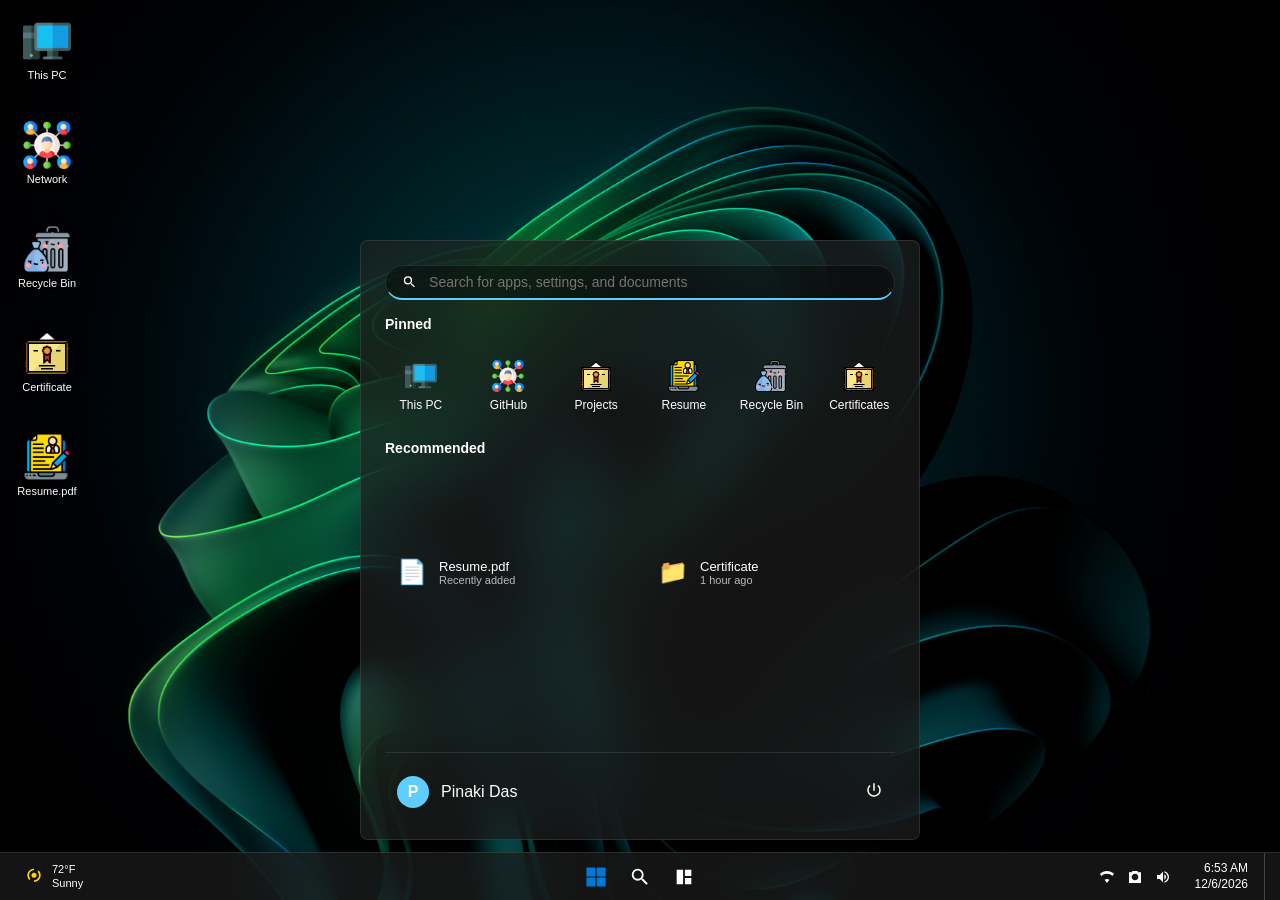
==== index.html @ 808ffa9f "7th" ====
<!DOCTYPE html>
<html lang="en">
<head>
    <meta charset="UTF-8">
    <meta name="viewport" content="width=device-width, initial-scale=1.0">
    <title>Pinaki Das — Aspiring AI Engineer | Windows 11 Desktop Portfolio</title>
    <meta name="description" content="Interactive portfolio of Pinaki Das — Aspiring AI Engineer, Python Developer and Generative AI Developer. Explore projects, skills, certifications and contact details inside a Windows 11 desktop simulation.">
    <meta name="author" content="Pinaki Das">
    <meta name="keywords" content="Pinaki Das, AI Engineer, Python Developer, Generative AI, RAG, LLM, Portfolio">
    <meta name="robots" content="index, follow">
    <meta property="og:type" content="website">
    <meta property="og:title" content="Pinaki Das — Aspiring AI Engineer | Python Developer | Generative AI Developer">
    <meta property="og:description" content="Aspiring AI Engineer building intelligent applications with Python, LLMs, Prompt Engineering and RAG. Explore the interactive portfolio.">
    <meta property="og:url" content="https://github.com/DASPINAKI2005">
    <meta name="twitter:card" content="summary">
    <meta name="twitter:title" content="Pinaki Das — Aspiring AI Engineer | Python Developer">
    <meta name="twitter:description" content="Interactive AI engineer portfolio: projects, skills, certifications and contact details in a Windows 11 desktop simulation.">
    <link rel="icon" type="image/png" href="assets/icons/this-pc.png">
    <link rel="stylesheet" href="style.css">
</head>
<body>
    <!-- Main Desktop Area -->
    <main id="desktop" tabindex="-1">
        <div id="selection-box" hidden></div>
        <!-- Icons injected via JS -->
        <div id="icon-container"></div>
        <!-- Windows injected via JS -->
        <div id="window-container"></div>
    </main>

    <!-- Context Menu -->
    <div id="context-menu" class="acrylic-menu" hidden>
        <div class="menu-item">View</div>
        <div class="menu-item">Sort By</div>
        <div class="menu-item">Refresh</div>
        <div class="menu-divider"></div>
        <div class="menu-item">New</div>
        <div class="menu-divider"></div>
        <div class="menu-item">Display Settings</div>
        <div class="menu-item">Personalize</div>
    </div>

    <!-- Start Menu -->
    <div id="start-menu" class="acrylic-panel" hidden>
        <div class="start-search">
            <svg viewBox="0 0 24 24" width="16" height="16" fill="currentColor"><path d="M15.5 14h-.79l-.28-.27A6.471 6.471 0 0 0 16 9.5 6.5 6.5 0 1 0 9.5 16c1.61 0 3.09-.59 4.23-1.57l.27.28v.79l5 4.99L20.49 19l-4.99-5zm-6 0C7.01 14 5 11.99 5 9.5S7.01 5 9.5 5 14 7.01 14 9.5 11.99 14 9.5 14z"/></svg>
            <input type="text" placeholder="Search for apps, settings, and documents">
        </div>
        <div class="start-section-title">Pinned</div>
        <div class="pinned-apps">
            <!-- Pinned apps populated by JS -->
        </div>
        <div class="start-section-title">Recommended</div>
        <div class="recommended-files">
            <div class="rec-item">
                <div class="rec-icon">📄</div>
                <div class="rec-details">
                    <div class="rec-name">Resume.pdf</div>
                    <div class="rec-time">Recently added</div>
                </div>
            </div>
            <div class="rec-item">
                <div class="rec-icon">📁</div>
                <div class="rec-details">
                    <div class="rec-name">Certificate</div>
                    <div class="rec-time">1 hour ago</div>
                </div>
            </div>
        </div>
        <div class="start-footer">
            <div class="user-profile">
                <div class="user-avatar">P</div>
                <div class="user-name">Pinaki Das</div>
            </div>
            <div class="power-btn" tabindex="0" role="button" aria-label="Power">
                <svg viewBox="0 0 24 24" width="18" height="18" fill="currentColor"><path d="M13 3h-2v10h2V3zm4.83 2.17l-1.42 1.42C17.99 7.86 19 9.81 19 12c0 3.87-3.13 7-7 7s-7-3.13-7-7c0-2.19 1.01-4.14 2.58-5.42L6.17 5.17C4.23 6.82 3 9.26 3 12c0 4.97 4.03 9 9 9s9-4.03 9-9c0-2.74-1.23-5.18-3.17-6.83z"/></svg>
            </div>
        </div>
    </div>

    <!-- Taskbar -->
    <footer id="taskbar">
        <div class="taskbar-left">
            <div class="weather-widget">
                <svg viewBox="0 0 24 24" width="20" height="20" fill="#FFD700"><path d="M12 4V2c-4.42 0-8 3.58-8 8 0 2.22.9 4.24 2.34 5.66l1.41-1.41C6.67 13.17 6 11.66 6 10c0-3.31 2.69-6 6-6zm0 14c4.42 0 8-3.58 8-8 0-2.22-.9-4.24-2.34-5.66l-1.41 1.41C17.33 6.83 18 8.34 18 10c0 3.31-2.69 6-6 6v2z"/><circle cx="12" cy="10" r="3"/></svg>
                <div class="weather-info">
                    <span class="temp">72°F</span>
                    <span class="desc">Sunny</span>
                </div>
            </div>
        </div>
        
        <div class="taskbar-center" id="taskbar-apps">
            <button class="taskbar-btn" id="start-btn" aria-label="Start">
                <svg viewBox="0 0 24 24" width="24" height="24" fill="#0078D4"><path d="M11.4 11.4H2.4V2.4h9v9zm10.2 0h-9V2.4h9v9zm-10.2 10.2H2.4v-9h9v9zm10.2 0h-9v-9h9v9z"/></svg>
            </button>
            <button class="taskbar-btn" aria-label="Search">
                <svg viewBox="0 0 24 24" width="22" height="22" fill="#fff"><path d="M15.5 14h-.79l-.28-.27A6.471 6.471 0 0 0 16 9.5 6.5 6.5 0 1 0 9.5 16c1.61 0 3.09-.59 4.23-1.57l.27.28v.79l5 4.99L20.49 19l-4.99-5zm-6 0C7.01 14 5 11.99 5 9.5S7.01 5 9.5 5 14 7.01 14 9.5 11.99 14 9.5 14z"/></svg>
            </button>
            <button class="taskbar-btn" aria-label="Task View">
                <svg viewBox="0 0 24 24" width="22" height="22" fill="#fff"><path d="M4 4h7v16H4V4zm9 0h7v7h-7V4zm0 9h7v7h-7v-7z"/></svg>
            </button>
            <!-- Open app icons injected here -->
        </div>

        <div class="taskbar-right">
            <div class="system-tray">
                <svg viewBox="0 0 24 24" width="16" height="16" fill="currentColor"><path d="M12 21L15.6 16.2C14.6 15.4 13.4 15 12 15C10.6 15 9.4 15.4 8.4 16.2L12 21ZM12 3C7.9 3 4.2 4.6 1.4 7.2L3.8 10.4C5.9 8.5 8.8 7.3 12 7.3C15.2 7.3 18.1 8.5 20.2 10.4L22.6 7.2C19.8 4.6 16.1 3 12 3Z"/></svg>
                <svg viewBox="0 0 24 24" width="16" height="16" fill="currentColor"><path d="M15.6 3H8.4L7 5H3V21H21V5H17L15.6 3ZM12 17C9.2 17 7 14.8 7 12C7 9.2 9.2 7 12 7C14.8 7 17 9.2 17 12C17 14.8 14.8 17 12 17Z"/></svg>
                <svg viewBox="0 0 24 24" width="16" height="16" fill="currentColor"><path d="M3 9V15H7L12 20V4L7 9H3ZM16.5 12C16.5 10.2 15.5 8.7 14 8V16C15.5 15.3 16.5 13.8 16.5 12ZM14 3.2V5.3C16.9 6.1 19 8.8 19 12C19 15.2 16.9 17.9 14 18.7V20.8C18 19.9 21 16.3 21 12C21 7.7 18 4.1 14 3.2Z"/></svg>
            </div>
            <div class="datetime" id="taskbar-clock">
                <div id="time">10:00 AM</div>
                <div id="date">1/1/2026</div>
            </div>
            <div id="show-desktop" aria-label="Show Desktop"></div>
        </div>
    </footer>

    <!-- Templates -->
    <template id="window-template">
        <div class="window glass-effect" tabindex="-1">
            <div class="title-bar">
                <div class="title-info">
                    <img class="title-icon" src="" alt="">
                    <span class="title-text">Window Title</span>
                </div>
                <div class="title-controls">
                    <button class="ctrl-btn minimize" aria-label="Minimize"><svg viewBox="0 0 10 10" width="10" height="10" aria-hidden="true"><path d="M1,5 h8" stroke="currentColor" stroke-width="1"/></svg></button>
                    <button class="ctrl-btn maximize" aria-label="Maximize"><svg viewBox="0 0 10 10" width="10" height="10" aria-hidden="true"><rect x="1" y="1" width="8" height="8" stroke="currentColor" stroke-width="1" fill="none"/></svg></button>
                    <button class="ctrl-btn close" aria-label="Close"><svg viewBox="0 0 10 10" width="10" height="10" aria-hidden="true"><path d="M1,1 L9,9 M9,1 L1,9" stroke="currentColor" stroke-width="1.5"/></svg></button>
                </div>
            </div>
            <div class="window-content"></div>
            <!-- Resize Handles -->
            <div class="resize-handle n"></div><div class="resize-handle s"></div>
            <div class="resize-handle e"></div><div class="resize-handle w"></div>
            <div class="resize-handle nw"></div><div class="resize-handle ne"></div>
            <div class="resize-handle sw"></div><div class="resize-handle se"></div>
        </div>
    </template>

    <script src="script.js"></script>

    <!-- ============================================================
         MOBILE EXPERIENCE (Android simulation)
         Entirely separate layer from the desktop build above.
         Desktop markup/scripts/styles above are untouched.
         ============================================================ -->
    <link rel="stylesheet" href="mobile/css/gate.css">
    <link rel="stylesheet" href="mobile/css/base.css">
    <link rel="stylesheet" href="mobile/css/home.css">
    <link rel="stylesheet" href="mobile/css/app.css">
    <link rel="stylesheet" href="mobile/css/recents.css">
    <link rel="stylesheet" href="mobile/css/animations.css">
    <div id="android-root"></div>
    <script src="mobile/js/core.js"></script>
    <script src="mobile/js/icons.js"></script>
    <script src="mobile/js/apps.js"></script>
    <script src="mobile/js/shell.js"></script>
    <script src="mobile/js/home.js"></script>
    <script src="mobile/js/app-manager.js"></script>
    <script src="mobile/js/recents.js"></script>
    <script src="mobile/js/android.js"></script>
</body>
</html>
---- style.css ----
:root {
    /* Fluent Design Variables */
    --acrylic-bg: rgba(32, 32, 32, 0.65);
    --acrylic-solid: #202020;
    --mica-bg: rgba(40, 40, 40, 0.85);
    --border-color: rgba(255, 255, 255, 0.1);
    --accent: #60CDFF;
    --accent-dark: #0078D4;
    --text-primary: #ffffff;
    --text-secondary: rgba(255, 255, 255, 0.7);
    --hover-bg: rgba(255, 255, 255, 0.08);
    --active-bg: rgba(255, 255, 255, 0.12);
    --selection-bg: rgba(96, 205, 255, 0.3);
    --selection-border: #60CDFF;
    --window-shadow: 0 8px 32px rgba(0, 0, 0, 0.4);
    
    /* Layout */
    --taskbar-height: 48px;
    --grid-size-x: 84px;
    --grid-size-y: 104px;
}

* {
    box-sizing: border-box;
    margin: 0;
    padding: 0;
}

body {
    width: 100vw;
    height: 100vh;
    overflow: hidden;
    font-family: 'Segoe UI Variable', 'Segoe UI', Tahoma, Geneva, Verdana, sans-serif;
    color: var(--text-primary);
    background: url('assets/wallpapers/wallpaper1.png') no-repeat center center;
    background-size: cover;
    background-position: center;
    background-repeat: no-repeat;
    user-select: none;
    -webkit-user-select: none;
}

/* Wallpaper Slideshow Layers */
.wallpaper-layer {
    position: fixed;
    top: 0;
    left: 0;
    width: 100vw;
    height: 100vh;
    background-size: cover;
    background-position: center;
    background-repeat: no-repeat;
    opacity: 0;
    transition: opacity 1s ease;
    pointer-events: none;
    z-index: 0;
}

/* Glass & Acrylic Utilities */
.glass-effect {
    background: var(--mica-bg);
    backdrop-filter: blur(25px);
    -webkit-backdrop-filter: blur(25px);
    border: 1px solid var(--border-color);
    box-shadow: var(--window-shadow);
}

.acrylic-panel {
    background: var(--acrylic-bg);
    backdrop-filter: blur(30px);
    -webkit-backdrop-filter: blur(30px);
    border: 1px solid var(--border-color);
}

/* Desktop */
#desktop {
    position: relative;
    width: 100vw;
    height: calc(100vh - var(--taskbar-height));
    outline: none;
}

#selection-box {
    position: absolute;
    border: 1px solid var(--selection-border);
    background-color: var(--selection-bg);
    z-index: 9999;
    pointer-events: none;
}

/* Desktop Icons */
.desktop-icon {
    position: absolute;
    width: 74px;
    height: 86px;
    display: flex;
    flex-direction: column;
    align-items: center;
    justify-content: flex-start;
    padding: 6px 2px;
    border-radius: 4px;
    border: 1px solid transparent;
    cursor: default;
    transition: background 0.1s;
}

.desktop-icon:hover {
    background: var(--hover-bg);
}

.desktop-icon.selected {
    background: var(--selection-bg);
    border-color: rgba(255, 255, 255, 0.2);
}

.desktop-icon img {
    width: 48px;
    height: 48px;
    margin-bottom: 4px;
    pointer-events: none;
    filter: drop-shadow(0 2px 4px rgba(0,0,0,0.3));
}

.desktop-icon .icon-label {
    font-size: 11px;
    text-align: center;
    line-height: 1.2;
    text-shadow: 0 1px 2px rgba(0, 0, 0, 0.8);
    word-wrap: break-word;
    max-width: 100%;
    display: -webkit-box;
    -webkit-line-clamp: 2;
    -webkit-box-orient: vertical;
    overflow: hidden;
}

/* Taskbar */
#taskbar {
    position: absolute;
    bottom: 0;
    left: 0;
    width: 100vw;
    height: var(--taskbar-height);
    background: var(--acrylic-bg);
    backdrop-filter: blur(25px);
    -webkit-backdrop-filter: blur(25px);
    border-top: 1px solid var(--border-color);
    display: flex;
    justify-content: space-between;
    align-items: center;
    z-index: 10000;
    padding: 0 12px;
}

.taskbar-left, .taskbar-right {
    display: flex;
    align-items: center;
    height: 100%;
}

.taskbar-center {
    display: flex;
    align-items: center;
    justify-content: center;
    height: 100%;
    gap: 4px;
    position: absolute;
    left: 50%;
    transform: translateX(-50%);
}

.taskbar-btn {
    width: 40px;
    height: 40px;
    border-radius: 4px;
    border: none;
    background: transparent;
    display: flex;
    justify-content: center;
    align-items: center;
    transition: background 0.15s, transform 0.1s;
    cursor: default;
    position: relative;
}

.taskbar-btn img {
    width: 24px;
    height: 24px;
}

.taskbar-btn:hover {
    background: var(--hover-bg);
}

.taskbar-btn:active {
    transform: scale(0.95);
}

.taskbar-btn.active::after {
    content: '';
    position: absolute;
    bottom: 0;
    width: 16px;
    height: 3px;
    background: var(--accent);
    border-radius: 2px;
}

.taskbar-btn.focused {
    background: var(--active-bg);
}

.taskbar-btn.focused::after {
    width: 24px;
}

.weather-widget {
    display: flex;
    align-items: center;
    gap: 8px;
    padding: 6px 12px;
    border-radius: 4px;
    cursor: default;
}

.weather-widget:hover {
    background: var(--hover-bg);
}

.weather-info {
    display: flex;
    flex-direction: column;
    font-size: 11px;
    line-height: 1.2;
}

.system-tray {
    display: flex;
    align-items: center;
    gap: 12px;
    padding: 0 12px;
    height: 100%;
    border-radius: 4px;
}

.system-tray:hover {
    background: var(--hover-bg);
}

.datetime {
    display: flex;
    flex-direction: column;
    align-items: flex-end;
    justify-content: center;
    padding: 0 12px;
    height: 100%;
    border-radius: 4px;
    font-size: 12px;
    line-height: 1.3;
}

.datetime:hover {
    background: var(--hover-bg);
}

#show-desktop {
    width: 4px;
    height: 100%;
    border-left: 1px solid rgba(255,255,255,0.2);
    margin-left: 4px;
}
#show-desktop:hover {
    background: rgba(255,255,255,0.2);
}

/* Start Menu */
#start-menu {
    position: absolute;
    bottom: calc(var(--taskbar-height) + 12px);
    left: 50%;
    transform: translateX(-50%) translateY(20px);
    width: 560px;
    height: 600px;
    border-radius: 8px;
    padding: 24px;
    display: flex;
    flex-direction: column;
    z-index: 9999;
    opacity: 0;
    pointer-events: none;
    transition: transform 0.25s cubic-bezier(0.1, 0.9, 0.2, 1), opacity 0.2s ease;
}

#start-menu:not(.hidden) {
    opacity: 1;
    transform: translateX(-50%) translateY(0);
    pointer-events: all;
}

.start-search {
    display: flex;
    align-items: center;
    background: rgba(0,0,0,0.4);
    border: 1px solid var(--border-color);
    border-radius: 20px;
    padding: 8px 16px;
    margin-bottom: 16px;
    border-bottom: 2px solid var(--accent);
}

.start-search input {
    background: transparent;
    border: none;
    outline: none;
    color: white;
    width: 100%;
    margin-left: 12px;
    font-family: inherit;
    font-size: 14px;
}

.start-section-title {
    font-size: 14px;
    font-weight: 600;
    margin-bottom: 16px;
    display: flex;
    justify-content: space-between;
}

.pinned-apps {
    display: grid;
    grid-template-columns: repeat(6, 1fr);
    gap: 16px;
    margin-bottom: 16px;
    height: auto;
    max-height: 200px;
    overflow-y: auto;
}

.pinned-app {
    display: flex;
    flex-direction: column;
    align-items: center;
    gap: 6px;
    padding: 12px 4px;
    border-radius: 4px;
}
.pinned-app:hover {
    background: var(--hover-bg);
}
.pinned-app img {
    width: 32px;
    height: 32px;
}
.pinned-app span {
    font-size: 12px;
}

.recommended-files {
    display: grid;
    grid-template-columns: repeat(2, 1fr);
    gap: 12px;
    flex-grow: 1;
    height: auto;
    max-height: 200px;
    overflow-y: auto;
}

.rec-item {
    display: flex;
    align-items: center;
    gap: 12px;
    padding: 8px 12px;
    border-radius: 4px;
}
.rec-item:hover {
    background: var(--hover-bg);
}
.rec-icon {
    font-size: 24px;
}
.rec-name {
    font-size: 13px;
    font-weight: 500;
}
.rec-time {
    font-size: 11px;
    color: var(--text-secondary);
}

.start-footer {
    display: flex;
    justify-content: space-between;
    align-items: center;
    padding-top: 16px;
    border-top: 1px solid var(--border-color);
    margin-top: auto;
}

.user-profile {
    display: flex;
    align-items: center;
    gap: 12px;
    padding: 6px 12px;
    border-radius: 4px;
}
.user-profile:hover {
    background: var(--hover-bg);
}
.user-avatar {
    width: 32px;
    height: 32px;
    border-radius: 50%;
    background: var(--accent);
    display: flex;
    align-items: center;
    justify-content: center;
    font-weight: bold;
}

.power-btn {
    padding: 12px;
    border-radius: 4px;
}
.power-btn:hover {
    background: var(--hover-bg);
}

/* Context Menu */
#context-menu {
    position: absolute;
    width: 250px;
    border-radius: 8px;
    padding: 4px;
    z-index: 10001;
    box-shadow: var(--window-shadow);
}
#context-menu.hidden {
    display: none;
}
.menu-item {
    padding: 8px 16px;
    font-size: 13px;
    border-radius: 4px;
    display: flex;
    align-items: center;
    gap: 12px;
}
.menu-item:hover {
    background: var(--hover-bg);
}
.menu-divider {
    height: 1px;
    background: var(--border-color);
    margin: 4px 12px;
}

/* Windows */
.window {
    position: absolute;
    width: 800px;
    height: 500px;
    border-radius: 8px;
    display: flex;
    flex-direction: column;
    overflow: hidden;
    transform: scale(0.95);
    opacity: 0;
    animation: windowOpen 0.2s cubic-bezier(0.1, 0.9, 0.2, 1) forwards;
}

@keyframes windowOpen {
    to { transform: scale(1); opacity: 1; }
}

.window.closing {
    animation: windowClose 0.15s ease-in forwards;
}

@keyframes windowClose {
    to { transform: scale(0.95); opacity: 0; }
}

.window.maximized {
    top: 0 !important;
    left: 0 !important;
    width: 100vw !important;
    height: calc(100vh - var(--taskbar-height)) !important;
    border-radius: 0;
}

.title-bar {
    height: 40px;
    display: flex;
    justify-content: space-between;
    align-items: center;
    user-select: none;
    -webkit-app-region: drag;
}

.title-info {
    display: flex;
    align-items: center;
    gap: 8px;
    padding-left: 12px;
    font-size: 12px;
    pointer-events: none;
}

.title-icon {
    width: 16px;
    height: 16px;
}

.title-controls {
    display: flex;
    height: 100%;
    align-items: center;
}

.ctrl-btn {
    width: 46px;
    height: 34px;
    border: none;
    background: transparent;
    color: var(--text-primary);
    display: flex;
    justify-content: center;
    align-items: center;
}

.ctrl-btn svg {
    width: 10px;
    height: 10px;
}

.ctrl-btn:hover {
    background: var(--hover-bg);
}

.ctrl-btn.close:hover {
    background: #E81123;
    color: white;
}

.window-content {
    flex-grow: 1;
    background: var(--acrylic-solid);
    position: relative;
    overflow: hidden;
}

/* File Explorer specific */
.explorer-layout {
    display: flex;
    flex-direction: column;
    height: 100%;
}

.explorer-toolbar {
    height: 48px;
    border-bottom: 1px solid var(--border-color);
    display: flex;
    align-items: center;
    padding: 0 16px;
    gap: 16px;
    background: rgba(0,0,0,0.2);
}

.explorer-body {
    display: flex;
    flex-grow: 1;
    overflow: hidden;
}

.explorer-nav {
    width: 200px;
    border-right: 1px solid var(--border-color);
    padding: 12px;
    background: rgba(0,0,0,0.1);
}

.nav-item {
    padding: 6px 12px;
    font-size: 13px;
    border-radius: 4px;
    display: flex;
    align-items: center;
    gap: 8px;
}
.nav-item:hover {
    background: var(--hover-bg);
}

.explorer-main {
    flex-grow: 1;
    padding: 16px;
    display: flex;
    gap: 16px;
    flex-wrap: wrap;
    align-content: flex-start;
    overflow-y: auto;
}

.explorer-item {
    width: 148px;
    padding: 12px;
    border-radius: 8px;
    display: flex;
    flex-direction: column;
    align-items: center;
    gap: 6px;
    text-align: center;
    cursor: default;
}
.explorer-item:hover {
    background: var(--hover-bg);
}
.explorer-item-ico {
    width: 48px;
    height: 48px;
    border-radius: 10px;
    background: var(--g, linear-gradient(135deg,#60a5fa,#818cf8));
    display: flex;
    align-items: center;
    justify-content: center;
}
.explorer-item-name {
    font-size: 13px;
    line-height: 1.3;
    color: var(--text-primary);
}
.explorer-item-sub {
    font-size: 11px;
    color: var(--text-secondary);
}

/* PDF Viewer Specific */
.pdf-toolbar {
    height: 40px;
    background: #323639;
    display: flex;
    align-items: center;
    justify-content: space-between;
    padding: 0 16px;
    color: white;
}
.pdf-btn {
    background: #0078D4;
    color: white;
    border: none;
    padding: 6px 12px;
    border-radius: 4px;
    cursor: pointer;
}
.pdf-content {
    flex-grow: 1;
    display: flex;
    align-items: center;
    justify-content: center;
    background: #525659;
}

.pdf-paper {
    width: min(560px, 100%);
    max-height: 100%;
    background: #fff;
    color: #1f1f23;
    border-radius: 2px;
    padding: 36px 40px;
    box-shadow: 0 4px 24px rgba(0,0,0,0.35);
    overflow-y: auto;
    text-align: left;
}
.pdf-name {
    margin: 0;
    font-size: 26px;
}
.pdf-headline {
    margin: 6px 0 0;
    font-size: 13px;
    color: #555;
}
.pdf-paper-section h3 {
    margin: 18px 0 8px;
    font-size: 13px;
    text-transform: uppercase;
    letter-spacing: 0.06em;
    color: #333;
}
.pdf-paper-section p {
    margin: 0;
    font-size: 13px;
    line-height: 1.5;
}
.pdf-paper-section ul {
    margin: 0;
    padding-left: 18px;
    display: flex;
    flex-direction: column;
    gap: 8px;
}
.pdf-resume-item {
    font-size: 13px;
    line-height: 1.4;
}
.pdf-resume-item strong {
    display: block;
}
.pdf-resume-item span {
    color: #555;
    font-size: 12px;
}

/* Resize Handles */
.resize-handle { position: absolute; }
.resize-handle.n { top: -3px; left: 0; width: 100%; height: 6px; cursor: n-resize; }
.resize-handle.s { bottom: -3px; left: 0; width: 100%; height: 6px; cursor: s-resize; }
.resize-handle.e { top: 0; right: -3px; width: 6px; height: 100%; cursor: e-resize; }
.resize-handle.w { top: 0; left: -3px; width: 6px; height: 100%; cursor: w-resize; }
.resize-handle.nw { top: -3px; left: -3px; width: 10px; height: 10px; cursor: nw-resize; }
.resize-handle.ne { top: -3px; right: -3px; width: 10px; height: 10px; cursor: ne-resize; }
.resize-handle.sw { bottom: -3px; left: -3px; width: 10px; height: 10px; cursor: sw-resize; }
.resize-handle.se { bottom: -3px; right: -3px; width: 10px; height: 10px; cursor: se-resize; }
---- mobile/css/gate.css ----
/* ============================================================
 * Gate CSS
 * Switches the view between the existing desktop build and the
 * Android simulation. This is the ONLY file that touches desktop
 * elements, and it does so with display:none inside a media query.
 *
 *   Desktop  >= 1025px  -> Windows portfolio (unchanged)
 *   Mobile   <= 1024px  -> Android simulation
 *
 * Wallpaper behavior (single 1024px breakpoint, synced with the
 * phone simulation):
 *   - The desktop wallpaper (body background) is the page backdrop
 *     on Desktop AND Tablet sizes; it does not switch when the
 *     viewport enters the tablet / phone-frame range.
 *   - The Android wallpaper only renders inside the phone screen,
 *     so it only appears once the mobile phone layout is active.
 *   - The sim backdrop stays transparent, so the exact same desktop
 *     wallpaper continues to show through seamlessly (no reload).
 * ============================================================ */

#android-root {
    display: none;
}

@media (max-width: 1024px) {
    /* Hide the desktop simulation entirely on mobile screens. */
    body {
        /* Fallback color only; the desktop wallpaper image above
           remains the backdrop and keeps showing through. */
        background-color: #000;
    }
    #desktop,
    #taskbar,
    #start-menu,
    #context-menu,
    #selection-box,
    .wallpaper-layer {
        display: none !important;
    }

    /* Show the Android simulation. The backdrop stays transparent so
       the desktop wallpaper remains visible around the phone frame on
       tablet screens; the Android wallpaper renders only inside the
       phone screen (opaque .android-screen). */
    #android-root {
        display: block;
        background: transparent !important;
    }
}

@media (min-width: 1025px) {
    #android-root {
        display: none !important;
    }
}
---- mobile/css/base.css ----
/* ============================================================
 * Base CSS - device frame, status bar, nav bar, shade, toast
 * All selectors are namespaced under #android-root / .android-*
 * ============================================================ */

#android-root {
    --android-font: -apple-system, BlinkMacSystemFont, 'Segoe UI', Roboto, 'Helvetica Neue', Arial, sans-serif;
    --android-ease: cubic-bezier(0.4, 0, 0.2, 1);
    --android-spring: cubic-bezier(0.34, 1.3, 0.64, 1);

    --android-statusbar-h: 30px;
    --android-navbar-h: 50px;

    --android-bg: #0b0b0d;
    --android-surface: #16161a;
    --android-text: #e9eaec;
    --android-text-dim: rgba(235, 238, 245, 0.72);
    --android-divider: rgba(255, 255, 255, 0.08);
    --android-ripple-color: rgba(255, 255, 255, 0.65);

    position: fixed;
    top: 0;
    left: 0;
    width: 100vw;
    height: 100vh;
    height: 100dvh;
    overflow: hidden;
    background: var(--android-bg);
    font-family: var(--android-font);
    font-size: 14px;
    line-height: 1.45;
    color: var(--android-text);
    -webkit-font-smoothing: antialiased;
    -webkit-tap-highlight-color: transparent;
    user-select: none;
    -webkit-user-select: none;
}

/* The phone screen fills the frame; content is layered inside. */
.android-screen {
    position: absolute;
    inset: 0;
    overflow: hidden;
    background: #000;
}

/* Centered phone frame with thin bezel on larger/mid-size viewports. */
@media (min-width: 560px) and (min-height: 780px) {
    #android-root {
        padding: 30px;
    }
    .android-screen {
        border-radius: 44px;
        border: 8px solid #1c1c20;
        box-shadow: 0 30px 90px rgba(0, 0, 0, 0.7), 0 0 0 1px rgba(255, 255, 255, 0.06);
    }
}

#android-root input,
#android-root textarea,
#android-root button,
#android-root select {
    font-family: var(--android-font);
}

#android-root input,
#android-root textarea {
    user-select: text;
    -webkit-user-select: text;
}

#android-root button {
    cursor: pointer;
    -webkit-touch-callout: none;
}

#android-root button:focus-visible,
#android-root [tabindex]:focus-visible,
#android-root input:focus-visible {
    outline: 2px solid #60a5fa;
    outline-offset: -2px;
}

/* ------------------------------------------------------------
   Ripple
   ------------------------------------------------------------ */

.android-ripple-target {
    position: relative;
    overflow: hidden;
}

.android-ripple {
    position: absolute;
    border-radius: 50%;
    background: var(--android-ripple-color);
    opacity: 0.25;
    transform: scale(0);
    animation: android-ripple 0.55s ease-out forwards;
    pointer-events: none;
}

/* ------------------------------------------------------------
   Wallpaper
   ------------------------------------------------------------ */

.android-wallpaper {
    position: absolute;
    inset: 0;
    z-index: 1;
}

.android-wallpaper__img {
    position: absolute;
    inset: 0;
    background-size: cover;
    background-position: center;
    opacity: 0;
    transition: opacity 0.7s ease;
}

.android-wallpaper__img.is-active {
    opacity: 1;
}

.android-screen.is-dark .android-wallpaper__img {
    filter: brightness(0.65) saturate(1.1);
}

/* ------------------------------------------------------------
   Status bar
   ------------------------------------------------------------ */

.android-statusbar {
    position: absolute;
    top: 0;
    left: 0;
    right: 0;
    height: var(--android-statusbar-h);
    z-index: 60;
    display: flex;
    align-items: center;
    justify-content: space-between;
    padding: 2px 16px 0;
    background: linear-gradient(180deg, rgba(0, 0, 0, 0.4), rgba(0, 0, 0, 0));
    color: #fff;
    font-size: 12px;
    font-weight: 500;
    pointer-events: none;
}

.android-statusbar__side {
    display: flex;
    align-items: center;
    gap: 7px;
    height: 100%;
}

.android-statusbar__side svg {
    width: 15px;
    height: 15px;
    fill: currentColor;
    display: block;
}

.android-statusbar__battery svg {
    width: 20px;
    height: 20px;
}

.android-statusbar__time {
    min-width: 40px;
}

.android-statusbar__notif svg {
    width: 9px;
    height: 9px;
    fill: #ffd166;
}

/* Centered punch-hole camera */
.android-punch {
    position: absolute;
    left: 50%;
    top: 8px;
    transform: translateX(-50%);
    width: 12px;
    height: 12px;
    border-radius: 50%;
    background: radial-gradient(circle at 40% 35%, #2a2a30, #050506 70%);
    box-shadow: inset 0 0 2px rgba(255, 255, 255, 0.25);
    z-index: 70;
}

/* ------------------------------------------------------------
   Navigation bar (3-button)
   ------------------------------------------------------------ */

.android-navbar {
    position: absolute;
    left: 0;
    right: 0;
    bottom: 0;
    height: var(--android-navbar-h);
    z-index: 55;
    display: flex;
    align-items: center;
    justify-content: space-evenly;
    background: linear-gradient(0deg, rgba(0, 0, 0, 0.55), rgba(0, 0, 0, 0.12));
}

.android-nav-btn {
    width: 56px;
    height: 46px;
    border: none;
    background: transparent;
    color: #fff;
    display: flex;
    align-items: center;
    justify-content: center;
    border-radius: 14px;
}

.android-nav-btn svg {
    width: 24px;
    height: 24px;
    fill: currentColor;
    filter: drop-shadow(0 1px 2px rgba(0, 0, 0, 0.5));
}

.android-nav-btn:active {
    transform: scale(0.88);
}

/* ------------------------------------------------------------
   Quick-settings shade
   ------------------------------------------------------------ */

.android-shade {
    position: absolute;
    inset: 0;
    z-index: 50;
    padding: calc(var(--android-statusbar-h) + 22px) 22px 24px;
    background: linear-gradient(180deg, rgba(9, 9, 13, 0.72), rgba(12, 12, 16, 0.94));
    -webkit-backdrop-filter: blur(28px);
    backdrop-filter: blur(28px);
    color: #fff;
    transform: translateY(-102%);
    transition: transform 0.36s var(--android-ease);
    overflow-y: auto;
}

.android-shade.is-open {
    transform: translateY(0);
}

.android-shade__head {
    display: flex;
    justify-content: space-between;
    align-items: flex-start;
    margin-bottom: 20px;
}

.android-shade__time {
    font-size: 34px;
    font-weight: 300;
    letter-spacing: 0.5px;
    line-height: 1.1;
}

.android-shade__date {
    font-size: 13px;
    color: var(--android-text-dim);
    margin-top: 2px;
}

.android-shade__edit {
    width: 44px;
    height: 44px;
    border: none;
    border-radius: 50%;
    background: rgba(255, 255, 255, 0.12);
    color: #fff;
    display: flex;
    align-items: center;
    justify-content: center;
}

.android-shade__edit svg {
    width: 22px;
    height: 22px;
    fill: currentColor;
}

.android-shade__toggles {
    display: grid;
    grid-template-columns: repeat(3, 1fr);
    gap: 12px;
}

.android-toggle {
    background: rgba(255, 255, 255, 0.13);
    border: 1px solid rgba(255, 255, 255, 0.06);
    border-radius: 20px;
    padding: 14px 6px 12px;
    display: flex;
    flex-direction: column;
    align-items: center;
    gap: 7px;
    color: #fff;
    font-size: 12px;
    transition: background 0.2s var(--android-ease), transform 0.1s;
}

.android-toggle svg {
    width: 22px;
    height: 22px;
    fill: currentColor;
}

.android-toggle.is-on {
    background: #1a73e8;
    border-color: transparent;
}

.android-toggle:active {
    transform: scale(0.94);
}

.android-shade__bright {
    display: flex;
    align-items: center;
    gap: 12px;
    margin-top: 18px;
    padding: 6px 4px;
}

.android-shade__bright span svg {
    width: 20px;
    height: 20px;
    fill: rgba(255, 255, 255, 0.9);
    display: block;
}

.android-shade__bright input[type='range'] {
    flex: 1;
    accent-color: #fff;
    height: 24px;
}

.android-shade__notifs {
    margin-top: 18px;
    display: flex;
    flex-direction: column;
    gap: 10px;
}

.android-notif {
    display: flex;
    align-items: center;
    gap: 12px;
    background: rgba(255, 255, 255, 0.1);
    border: 1px solid rgba(255, 255, 255, 0.07);
    border-radius: 18px;
    padding: 13px 16px;
}

.android-notif svg {
    width: 34px;
    height: 34px;
    flex: 0 0 auto;
}

.android-notif__body {
    display: flex;
    flex-direction: column;
    min-width: 0;
}

.android-notif__body strong {
    font-size: 14px;
}

.android-notif__body span {
    font-size: 13px;
    color: var(--android-text-dim);
    white-space: nowrap;
    overflow: hidden;
    text-overflow: ellipsis;
}

/* ------------------------------------------------------------
   Toast / snackbar
   ------------------------------------------------------------ */

.android-toast {
    position: absolute;
    left: 50%;
    bottom: calc(var(--android-navbar-h) + 22px);
    transform: translate(-50%, 18px);
    z-index: 90;
    max-width: 82%;
    background: #35343a;
    color: #fff;
    font-size: 14px;
    padding: 12px 22px;
    border-radius: 24px;
    box-shadow: 0 8px 24px rgba(0, 0, 0, 0.45);
    opacity: 0;
    pointer-events: none;
    transition: opacity 0.28s var(--android-ease), transform 0.28s var(--android-ease);
}

.android-toast--in {
    opacity: 1;
    transform: translate(-50%, 0);
}

.android-toast--out {
    opacity: 0;
    transform: translate(-50%, 18px);
}
---- mobile/css/home.css ----
/* ============================================================
 * Home screen - search pill, paged app grid, indicators, dock
 * ============================================================ */

.android-home {
    position: absolute;
    inset: 0;
    z-index: 20;
    display: flex;
    flex-direction: column;
    padding-top: calc(var(--android-statusbar-h) + 14px);
}

/* --- Google search pill --- */

.android-home__search {
    margin: 0 18px 10px;
    height: 48px;
    border-radius: 26px;
    background: rgba(26, 26, 32, 0.6);
    border: 1px solid rgba(255, 255, 255, 0.09);
    -webkit-backdrop-filter: blur(18px);
    backdrop-filter: blur(18px);
    display: flex;
    align-items: center;
    gap: 10px;
    padding: 0 10px 0 14px;
    color: #fff;
    flex: 0 0 auto;
}

.android-home__search-ico svg {
    width: 22px;
    height: 22px;
    display: block;
}

.android-home__search-text {
    flex: 1;
    text-align: left;
    font-size: 15px;
    color: rgba(255, 255, 255, 0.85);
}

.android-home__mic {
    width: 34px;
    height: 34px;
    border-radius: 50%;
    background: rgba(255, 255, 255, 0.14);
    display: flex;
    align-items: center;
    justify-content: center;
}

.android-home__mic svg {
    width: 18px;
    height: 18px;
    fill: #fff;
}

/* --- Paged app grid --- */

.android-home__pages {
    flex: 1;
    display: flex;
    overflow-x: auto;
    overflow-y: hidden;
    scroll-snap-type: x mandatory;
    -webkit-overflow-scrolling: touch;
    scrollbar-width: none;
}

.android-home__pages::-webkit-scrollbar {
    display: none;
}

.android-home__page {
    flex: 0 0 100%;
    scroll-snap-align: center;
    display: grid;
    grid-template-columns: repeat(4, 1fr);
    grid-auto-rows: minmax(92px, auto);
    align-content: start;
    gap: 6px 2px;
    padding: 8px 8px 4px;
    overflow-y: auto;
    overscroll-behavior: contain;
}

/* App icon cell */
.android-app-icon {
    display: flex;
    flex-direction: column;
    align-items: center;
    justify-content: flex-start;
    gap: 6px;
    padding: 10px 4px 6px;
    background: none;
    border: none;
    border-radius: 18px;
    color: #fff;
    min-width: 0;
}

.android-app-icon__glyph {
    width: 54px;
    height: 54px;
    display: flex;
    align-items: center;
    justify-content: center;
    filter: drop-shadow(0 3px 6px rgba(0, 0, 0, 0.4));
}

.android-app-icon__glyph svg {
    width: 100%;
    height: 100%;
    display: block;
}

.android-app-icon__label {
    font-size: 12px;
    line-height: 1.15;
    text-align: center;
    text-shadow: 0 1px 3px rgba(0, 0, 0, 0.85);
    max-width: 100%;
    overflow: hidden;
    text-overflow: ellipsis;
    white-space: nowrap;
}

/* --- Page indicators --- */

.android-home__indicators {
    display: flex;
    justify-content: center;
    gap: 6px;
    padding: 2px 0 8px;
    flex: 0 0 auto;
}

.android-dot {
    width: 7px;
    height: 7px;
    border-radius: 50%;
    background: rgba(255, 255, 255, 0.45);
    transition: transform 0.25s var(--android-ease), background 0.25s;
}

.android-dot.is-active {
    background: #fff;
    transform: scale(1.3);
}

/* --- Dock --- */

.android-home__dock {
    flex: 0 0 auto;
    margin: 0 16px 12px;
    padding: 9px 6px 7px;
    background: rgba(24, 24, 30, 0.55);
    border: 1px solid rgba(255, 255, 255, 0.09);
    -webkit-backdrop-filter: blur(26px);
    backdrop-filter: blur(26px);
    border-radius: 30px;
    display: grid;
    grid-template-columns: repeat(4, 1fr);
}

.android-home__dock .android-app-icon__glyph {
    width: 50px;
    height: 50px;
}

/* Wider viewports get more columns (tablet-sized emulation). */
@media (min-width: 500px) {
    .android-home__page {
        grid-template-columns: repeat(5, 1fr);
    }
}

@media (min-width: 800px) {
    .android-home__page {
        grid-template-columns: repeat(6, 1fr);
    }
}
---- mobile/css/app.css ----
/* ============================================================
 * App CSS - full-screen app windows + per-app screen styles
 * ============================================================ */

#android-root [hidden] {
    display: none !important;
}

/* ------------------------------------------------------------
   App container & chrome
   ------------------------------------------------------------ */

.android-apps {
    position: absolute;
    inset: 0;
    z-index: 30;
    overflow: hidden;
    pointer-events: none;
}

.android-apps.has-apps {
    pointer-events: auto;
}

.android-app-instance {
    position: absolute;
    inset: 0;
}

.android-app {
    position: absolute;
    inset: 0;
    display: flex;
    flex-direction: column;
    padding: var(--android-statusbar-h) 0 var(--android-navbar-h);
    overflow: hidden;
    color: #1f1f23;
    background: #fff;
}

.android-app--dark {
    color: #e9eaec;
    background: #0f0f11;
}

.android-app.is-closing {
    pointer-events: none;
}

.android-app__topbar {
    flex: 0 0 auto;
    height: 52px;
    display: flex;
    align-items: center;
    gap: 4px;
    padding: 0 8px;
}

.android-app--light .android-app__topbar {
    background: #fff;
    border-bottom: 1px solid rgba(0, 0, 0, 0.06);
}

.android-app--dark .android-app__topbar {
    background: #16161a;
    border-bottom: 1px solid rgba(255, 255, 255, 0.07);
}

.android-app__title {
    flex: 1;
    min-width: 0;
    margin: 0;
    font-size: 18px;
    font-weight: 500;
    white-space: nowrap;
    overflow: hidden;
    text-overflow: ellipsis;
}

.android-app__topbtn {
    width: 42px;
    height: 42px;
    border: none;
    background: transparent;
    border-radius: 50%;
    display: flex;
    align-items: center;
    justify-content: center;
    color: inherit;
    flex: 0 0 auto;
}

.android-app__topbtn svg {
    width: 22px;
    height: 22px;
    fill: currentColor;
}

.android-app__topbtn:active {
    transform: scale(0.85);
}

.android-app__content {
    flex: 1;
    overflow-y: auto;
    -webkit-overflow-scrolling: touch;
    overscroll-behavior: contain;
}

/* ------------------------------------------------------------
   Shared components
   ------------------------------------------------------------ */

.android-section-title {
    font-size: 16px;
    font-weight: 600;
    margin: 18px 16px 6px;
}

.android-avatar {
    width: 40px;
    height: 40px;
    border-radius: 50%;
    background: var(--g, linear-gradient(135deg, #60a5fa, #a78bfa));
    color: #fff;
    display: inline-flex;
    align-items: center;
    justify-content: center;
    font-weight: 600;
    font-size: 15px;
    flex: 0 0 auto;
}

.android-avatar--lg {
    width: 56px;
    height: 56px;
    font-size: 20px;
}

.android-avatar--xl {
    width: 76px;
    height: 76px;
    font-size: 26px;
}

.android-list {
    list-style: none;
}

.android-list__item {
    display: flex;
    align-items: center;
    gap: 14px;
    padding: 12px 16px;
}

.android-list__icon {
    width: 40px;
    height: 40px;
    border-radius: 50%;
    background: var(--g, linear-gradient(135deg, #60a5fa, #a78bfa));
    color: #fff;
    display: flex;
    align-items: center;
    justify-content: center;
    flex: 0 0 auto;
}

.android-list__icon svg {
    width: 20px;
    height: 20px;
    fill: #fff;
}

.android-list__body {
    flex: 1;
    min-width: 0;
}

.android-list__title {
    display: block;
    font-size: 15px;
    font-weight: 500;
}

.android-list__sub {
    display: block;
    font-size: 13px;
    color: rgba(17, 17, 20, 0.6);
}

.android-app--dark .android-list__sub {
    color: rgba(233, 234, 236, 0.6);
}

.android-list__meta {
    font-size: 12px;
    color: rgba(17, 17, 20, 0.55);
    flex: 0 0 auto;
}

.android-btn {
    display: inline-flex;
    align-items: center;
    justify-content: center;
    gap: 8px;
    border: none;
    border-radius: 22px;
    padding: 10px 20px;
    font-size: 14px;
    font-weight: 500;
    color: #fff;
    background: #1a73e8;
    transition: transform 0.1s;
}

.android-btn:active {
    transform: scale(0.96);
}

.android-btn--outline {
    background: transparent;
    border: 1px solid rgba(17, 17, 20, 0.25);
    color: inherit;
}

.android-app--dark .android-btn--outline {
    border-color: rgba(255, 255, 255, 0.4);
}

.android-btn--sm {
    padding: 6px 14px;
    font-size: 13px;
    border-radius: 18px;
}

.android-btn--round {
    width: 52px;
    height: 52px;
    border-radius: 50%;
    padding: 0;
}

.android-btn--round svg {
    width: 22px;
    height: 22px;
    fill: #fff;
}

.android-btn--subscribe {
    background: #fff;
    color: #111;
}

.android-fab {
    position: absolute;
    right: 18px;
    bottom: calc(var(--android-navbar-h) + 16px);
    width: 56px;
    height: 56px;
    border-radius: 50%;
    border: none;
    background: #1a73e8;
    color: #fff;
    display: flex;
    align-items: center;
    justify-content: center;
    box-shadow: 0 8px 20px rgba(26, 115, 232, 0.5);
    z-index: 8;
}

.android-fab svg {
    width: 26px;
    height: 26px;
    fill: currentColor;
}

.android-fab:active {
    transform: scale(0.92);
}

/* Search pill used across several apps */
.gmail__search {
    flex: 1;
    display: flex;
    align-items: center;
    gap: 8px;
    background: #eef1f4;
    border-radius: 22px;
    padding: 8px 14px;
    color: #5f6368;
}

.gmail__search svg {
    width: 18px;
    height: 18px;
    fill: currentColor;
    flex: 0 0 auto;
}

.gmail__search input {
    flex: 1;
    min-width: 0;
    border: none;
    background: none;
    outline: none;
    font-size: 14px;
    color: inherit;
}

/* ============================================================
   YouTube
   ============================================================ */

.youtube__channel {
    padding: 0 16px 14px;
    background: linear-gradient(180deg, rgba(255, 255, 255, 0.05), transparent);
}

.youtube__banner {
    height: 78px;
    margin: 0 -16px 8px;
    background: linear-gradient(120deg, #f43f5e, #f97316);
}

.youtube__row {
    display: flex;
    align-items: center;
    gap: 12px;
}

.youtube__who {
    display: flex;
    flex-direction: column;
    min-width: 0;
}

.youtube__who strong {
    font-size: 16px;
    color: #fff;
}

.youtube__who span {
    font-size: 12px;
    color: rgba(255, 255, 255, 0.62);
}

.youtube__desc {
    font-size: 13px;
    color: rgba(255, 255, 255, 0.72);
    margin: 10px 0 12px;
}

.youtube__tabs {
    display: flex;
    gap: 2px;
    padding: 0 8px;
    border-bottom: 1px solid rgba(255, 255, 255, 0.08);
}

.youtube__tab {
    border: none;
    background: transparent;
    color: rgba(255, 255, 255, 0.65);
    padding: 10px 14px;
    font-size: 14px;
    position: relative;
}

.youtube__tab.is-active {
    color: #fff;
    font-weight: 600;
}

.youtube__tab.is-active::after {
    content: '';
    position: absolute;
    left: 14px;
    right: 14px;
    bottom: 0;
    height: 2px;
    border-radius: 2px;
    background: #fff;
}

.youtube__grid {
    display: grid;
    grid-template-columns: repeat(2, 1fr);
    gap: 14px;
    padding: 14px 12px 24px;
}

.youtube__thumb {
    aspect-ratio: 16 / 9;
    border-radius: 10px;
    background: var(--g);
    position: relative;
    overflow: hidden;
}

.youtube__play {
    position: absolute;
    inset: 0;
    display: flex;
    align-items: center;
    justify-content: center;
    opacity: 0;
    transition: opacity 0.2s;
}

.youtube__play svg {
    width: 30px;
    height: 30px;
    fill: #fff;
    filter: drop-shadow(0 2px 6px rgba(0, 0, 0, 0.5));
}

.youtube__card:hover .youtube__play,
.youtube__card:focus .youtube__play {
    opacity: 1;
}

.youtube__dur {
    position: absolute;
    right: 6px;
    bottom: 6px;
    background: rgba(0, 0, 0, 0.82);
    color: #fff;
    font-size: 11px;
    padding: 1px 5px;
    border-radius: 4px;
}

.youtube__info {
    display: flex;
    flex-direction: column;
    margin-top: 6px;
}

.youtube__title {
    font-size: 13px;
    font-weight: 500;
    color: #fff;
    line-height: 1.3;
    display: -webkit-box;
    -webkit-line-clamp: 2;
    -webkit-box-orient: vertical;
    overflow: hidden;
}

.youtube__meta {
    font-size: 11px;
    color: rgba(255, 255, 255, 0.6);
    margin-top: 2px;
}

.youtube__player {
    position: absolute;
    inset: 0;
    z-index: 6;
    background: #000;
    display: flex;
    flex-direction: column;
    opacity: 0;
    transform: translateY(6%);
    transition: opacity 0.3s var(--android-ease), transform 0.3s var(--android-ease);
}

.youtube__player.is-open {
    opacity: 1;
    transform: none;
}

.youtube__player-close {
    position: absolute;
    top: calc(var(--android-statusbar-h) + 8px);
    right: 12px;
    width: 40px;
    height: 40px;
    border: none;
    border-radius: 50%;
    background: rgba(255, 255, 255, 0.14);
    color: #fff;
    display: flex;
    align-items: center;
    justify-content: center;
    z-index: 2;
}

.youtube__player-close svg {
    width: 22px;
    height: 22px;
    fill: #fff;
}

.youtube__stage {
    flex: 1;
    display: flex;
    align-items: center;
    justify-content: center;
    background: var(--g);
    position: relative;
}

.youtube__bigplay {
    width: 72px;
    height: 72px;
    border-radius: 50%;
    border: none;
    background: rgba(0, 0, 0, 0.45);
    color: #fff;
    display: flex;
    align-items: center;
    justify-content: center;
}

.youtube__bigplay svg {
    width: 38px;
    height: 38px;
    fill: #fff;
}

.youtube__player-info {
    padding: 12px 16px 8px;
    display: flex;
    flex-direction: column;
    gap: 3px;
    color: #fff;
}

.youtube__player-title {
    font-size: 14px;
}

.youtube__player-meta {
    font-size: 12px;
    color: rgba(255, 255, 255, 0.65);
}

.youtube__controls {
    padding: 0 16px 20px;
}

.youtube__bar {
    height: 3px;
    border-radius: 2px;
    background: rgba(255, 255, 255, 0.25);
    overflow: hidden;
}

.youtube__bar span {
    display: block;
    height: 100%;
    width: 34%;
    background: #ff0033;
    border-radius: 2px;
}

/* ============================================================
   Contacts
   ============================================================ */

.contacts__hero {
    display: flex;
    flex-direction: column;
    align-items: center;
    padding: 30px 16px 22px;
    text-align: center;
    background: linear-gradient(180deg, #eaf4ff, transparent);
}

.contacts__hero h1 {
    font-size: 21px;
    margin: 12px 0 2px;
}

.contacts__hero p {
    font-size: 14px;
    color: rgba(17, 17, 20, 0.6);
}

.contacts__actions {
    display: flex;
    gap: 14px;
    margin-top: 16px;
}

/* ============================================================
   WhatsApp
   ============================================================ */

.whatsapp__search {
    display: flex;
    align-items: center;
    gap: 10px;
    margin: 8px 12px;
    padding: 9px 14px;
    background: #f0f2f5;
    border-radius: 22px;
    color: #667;
}

.whatsapp__search svg {
    width: 18px;
    height: 18px;
    fill: currentColor;
}

.whatsapp__search input {
    flex: 1;
    border: none;
    background: none;
    outline: none;
    font-size: 14px;
    color: inherit;
}

.whatsapp__chats {
    list-style: none;
}

.whatsapp__chat {
    display: flex;
    align-items: center;
    gap: 12px;
    padding: 10px 16px;
}

.whatsapp__chat .android-avatar {
    width: 48px;
    height: 48px;
    font-size: 17px;
}

.whatsapp__who {
    flex: 1;
    min-width: 0;
    display: flex;
    flex-direction: column;
}

.whatsapp__who strong {
    font-size: 15px;
    font-weight: 500;
}

.whatsapp__who span {
    font-size: 13px;
    color: rgba(17, 17, 20, 0.6);
    white-space: nowrap;
    overflow: hidden;
    text-overflow: ellipsis;
}

.whatsapp__time {
    display: flex;
    flex-direction: column;
    align-items: flex-end;
    gap: 4px;
    flex: 0 0 auto;
}

.whatsapp__time time {
    font-size: 11px;
    color: rgba(17, 17, 20, 0.55);
}

.whatsapp__badge {
    background: #25d366;
    color: #fff;
    font-size: 11px;
    min-width: 18px;
    height: 18px;
    border-radius: 9px;
    display: flex;
    align-items: center;
    justify-content: center;
    padding: 0 5px;
}

.whatsapp__thread {
    position: absolute;
    inset: 0;
    z-index: 5;
    display: flex;
    flex-direction: column;
    background: linear-gradient(rgba(239, 234, 226, 0.92), rgba(239, 234, 226, 0.92)), repeating-linear-gradient(45deg, #dfd8cf 0 2px, transparent 2px 12px);
}

.whatsapp__msgs {
    flex: 1;
    overflow-y: auto;
    -webkit-overflow-scrolling: touch;
    padding: 14px 12px;
    display: flex;
    flex-direction: column;
    gap: 6px;
}

.whatsapp__msg {
    display: flex;
}

.whatsapp__msg.is-me {
    justify-content: flex-end;
}

.whatsapp__bubble {
    max-width: 78%;
    padding: 8px 12px;
    border-radius: 12px;
    background: #fff;
    font-size: 14px;
    box-shadow: 0 1px 1px rgba(0, 0, 0, 0.08);
}

.whatsapp__bubble time {
    font-size: 10px;
    color: rgba(0, 0, 0, 0.45);
    margin-left: 8px;
}

.whatsapp__msg.is-me .whatsapp__bubble {
    background: #d9fdd3;
}

.whatsapp__input {
    display: flex;
    align-items: center;
    gap: 8px;
    padding: 8px 10px;
    background: #f0f2f5;
}

.whatsapp__ico {
    width: 38px;
    height: 38px;
    border: none;
    background: transparent;
    border-radius: 50%;
    color: #667;
    display: flex;
    align-items: center;
    justify-content: center;
    flex: 0 0 auto;
}

.whatsapp__ico svg {
    width: 22px;
    height: 22px;
    fill: currentColor;
}

.whatsapp__input input {
    flex: 1;
    min-width: 0;
    border: none;
    border-radius: 20px;
    padding: 9px 14px;
    font-size: 14px;
    outline: none;
    background: #fff;
}

.whatsapp__send {
    width: 40px;
    height: 40px;
    border: none;
    border-radius: 50%;
    background: #25d366;
    color: #fff;
    display: flex;
    align-items: center;
    justify-content: center;
    flex: 0 0 auto;
}

.whatsapp__send svg {
    width: 20px;
    height: 20px;
    fill: #fff;
}

/* ============================================================
   Chrome
   ============================================================ */

.chrome__topbar {
    flex: 0 0 auto;
    height: 52px;
    display: flex;
    align-items: center;
    gap: 8px;
    padding: 6px 8px;
    background: #fff;
    border-bottom: 1px solid rgba(0, 0, 0, 0.08);
}

.chrome__tab {
    display: flex;
    align-items: center;
    gap: 6px;
    background: #eef0f3;
    border-radius: 10px;
    padding: 6px 10px;
    font-size: 12px;
    color: #333;
    white-space: nowrap;
}

.chrome__favicon svg {
    width: 16px;
    height: 16px;
    display: block;
}

.chrome__url {
    flex: 1;
    min-width: 0;
    display: flex;
    align-items: center;
    gap: 6px;
    background: #eef0f3;
    border-radius: 20px;
    padding: 8px 12px;
    font-size: 13px;
    color: #555;
}

.chrome__url svg {
    width: 14px;
    height: 14px;
    fill: #70757a;
    flex: 0 0 auto;
}

.chrome__url-text {
    white-space: nowrap;
    overflow: hidden;
    text-overflow: ellipsis;
}

.chrome__tools {
    display: flex;
}

.chrome__page {
    padding-bottom: 24px;
}

.chrome__hero {
    background: linear-gradient(160deg, #eef2ff, #fdf2f8);
    padding: 30px 20px 24px;
    text-align: center;
    display: flex;
    flex-direction: column;
    align-items: center;
    gap: 4px;
}

.chrome__hero h1 {
    font-size: 22px;
    margin-top: 10px;
}

.chrome__hero p {
    font-size: 14px;
    color: rgba(17, 17, 20, 0.6);
}

.chrome__herobtns {
    display: flex;
    gap: 10px;
    margin-top: 14px;
}

.chrome__section {
    padding: 8px 16px 0;
}

.chrome__cards {
    display: flex;
    flex-direction: column;
    gap: 10px;
    margin-top: 10px;
}

.chrome__card {
    display: flex;
    align-items: center;
    gap: 12px;
    background: #f7f8fa;
    border: none;
    border-radius: 14px;
    padding: 12px 14px;
    text-align: left;
    width: 100%;
    color: #111;
}

.chrome__card-ico {
    width: 38px;
    height: 38px;
    border-radius: 10px;
    background: #fff;
    display: flex;
    align-items: center;
    justify-content: center;
    flex: 0 0 auto;
    box-shadow: 0 1px 3px rgba(0, 0, 0, 0.08);
}

.chrome__card-ico svg {
    width: 22px;
    height: 22px;
}

.chrome__card div {
    flex: 1;
    min-width: 0;
    display: flex;
    flex-direction: column;
}

.chrome__card strong {
    font-size: 14px;
}

.chrome__card span {
    font-size: 12px;
    color: #6b7280;
}

.chrome__card > svg {
    width: 18px;
    height: 18px;
    fill: #9ca3af;
}

.chrome__foot {
    text-align: center;
    color: #9ca3af;
    font-size: 12px;
    padding: 18px 16px 0;
}

/* ============================================================
   Gmail
   ============================================================ */

.gmail__toolbar {
    display: flex;
    align-items: center;
    gap: 6px;
    padding: 4px 8px;
}

.gmail__tabs {
    display: flex;
    padding: 0 8px;
    border-bottom: 1px solid #eee;
}

.gmail__tab {
    border: none;
    background: none;
    padding: 10px 14px;
    font-size: 14px;
    color: #5f6368;
    position: relative;
}

.gmail__tab.is-active {
    color: #d93025;
    font-weight: 600;
}

.gmail__tab.is-active::after {
    content: '';
    position: absolute;
    left: 14px;
    right: 14px;
    bottom: 0;
    height: 2px;
    background: #d93025;
}

.gmail__list {
    list-style: none;
}

.gmail__row {
    display: flex;
    gap: 12px;
    padding: 12px 16px;
    border-bottom: 1px solid #f1f3f4;
}

.gmail__sender {
    width: 38px;
    height: 38px;
    border-radius: 50%;
    background: var(--g);
    color: #fff;
    display: flex;
    align-items: center;
    justify-content: center;
    font-weight: 600;
    flex: 0 0 auto;
}

.gmail__sender--lg {
    width: 48px;
    height: 48px;
    font-size: 19px;
}

.gmail__body {
    flex: 1;
    min-width: 0;
}

.gmail__line {
    display: flex;
    justify-content: space-between;
    align-items: baseline;
    gap: 8px;
}

.gmail__line strong {
    font-size: 14px;
}

.gmail__line time {
    font-size: 11px;
    color: #5f6368;
    flex: 0 0 auto;
}

.gmail__subject {
    font-size: 14px;
    color: #202124;
}

.gmail__snippet {
    font-size: 13px;
    color: #5f6368;
    white-space: nowrap;
    overflow: hidden;
    text-overflow: ellipsis;
}

.gmail__detail {
    position: absolute;
    inset: 0;
    z-index: 6;
    background: #fff;
    padding: 8px 16px 24px;
    overflow-y: auto;
}

.gmail__detail-head {
    display: flex;
    align-items: center;
    gap: 12px;
    margin-bottom: 14px;
}

.gmail__detail-head div {
    display: flex;
    flex-direction: column;
}

.gmail__detail-head div span {
    font-size: 12px;
    color: #5f6368;
}

.gmail__detail-subject {
    font-size: 17px;
    margin-bottom: 10px;
}

.gmail__detail-body {
    font-size: 14px;
    line-height: 1.6;
    color: #202124;
}

.gmail__compose {
    position: absolute;
    inset: 0;
    z-index: 7;
    background: #fff;
    display: flex;
    flex-direction: column;
    transform: translateY(100%);
    transition: transform 0.28s var(--android-ease);
}

.gmail__compose.is-open {
    transform: none;
}

.gmail__compose-head {
    display: flex;
    align-items: center;
    justify-content: space-between;
    padding: 8px 12px;
    border-bottom: 1px solid #eee;
}

.gmail__compose-head strong {
    font-size: 15px;
}

.gmail__field {
    display: block;
    width: calc(100% - 32px);
    margin: 0 16px;
    border: none;
    border-bottom: 1px solid #eee;
    padding: 12px 0;
    font-size: 15px;
    outline: none;
}

.gmail__field--area {
    flex: 1;
    min-height: 140px;
    resize: none;
    line-height: 1.6;
}

.gmail__compose-foot {
    display: flex;
    gap: 10px;
    padding: 12px 16px;
}

/* ============================================================
   Maps
   ============================================================ */

.maps__canvas {
    position: absolute;
    inset: 0;
    overflow: hidden;
}

.maps__terrain {
    position: absolute;
    inset: 0;
    background:
        radial-gradient(ellipse at 24% 32%, rgba(120, 180, 120, 0.55) 0 14%, transparent 14%),
        radial-gradient(ellipse at 78% 68%, rgba(130, 170, 150, 0.5) 0 18%, transparent 18%),
        linear-gradient(165deg, #dfe9de, #e2ecea 55%, #dce6e4);
}

.maps__roads {
    position: absolute;
    inset: 0;
    width: 100%;
    height: 100%;
}

.maps__road {
    stroke: #fff;
    stroke-width: 8;
    fill: none;
    stroke-linecap: round;
    opacity: 0.95;
}

.maps__road--a {
    stroke: #ffe9c9;
    stroke-width: 9;
}

.maps__blk {
    fill: #c6d3d6;
}

.maps__pin {
    position: absolute;
    left: 50%;
    top: 46%;
    transform: translate(-50%, -100%);
    z-index: 3;
}

.maps__pin-pulse {
    position: absolute;
    inset: -12px;
    border-radius: 50%;
    background: rgba(234, 67, 53, 0.35);
    animation: maps-pulse 2.2s ease-out infinite;
}

.maps__pin-dot {
    position: relative;
    width: 18px;
    height: 18px;
    background: #ea4335;
    border-radius: 50%;
    border: 4px solid #fff;
    box-shadow: 0 2px 8px rgba(0, 0, 0, 0.4);
}

.maps__search {
    position: absolute;
    top: calc(var(--android-statusbar-h) + 12px);
    left: 14px;
    right: 14px;
    display: flex;
    align-items: center;
    gap: 8px;
    background: #fff;
    border-radius: 24px;
    padding: 10px 16px;
    box-shadow: 0 2px 12px rgba(0, 0, 0, 0.2);
    color: #5f6368;
    font-size: 14px;
    z-index: 4;
}

.maps__search svg {
    width: 18px;
    height: 18px;
    fill: currentColor;
}

.maps__card {
    position: absolute;
    left: 14px;
    right: 14px;
    bottom: calc(var(--android-navbar-h) + 16px);
    display: flex;
    align-items: center;
    gap: 12px;
    background: #fff;
    border-radius: 18px;
    padding: 12px 14px;
    box-shadow: 0 6px 24px rgba(0, 0, 0, 0.22);
    z-index: 4;
}

.maps__info {
    flex: 1;
    min-width: 0;
    display: flex;
    flex-direction: column;
}

.maps__info strong {
    font-size: 15px;
}

.maps__info span {
    font-size: 12px;
    color: #5f6368;
}

.maps__fab {
    right: 16px;
    bottom: calc(var(--android-navbar-h) + 120px);
    background: #fff;
    color: #ea4335;
    box-shadow: 0 4px 14px rgba(0, 0, 0, 0.25);
}

/* ============================================================
   Instagram
   ============================================================ */

.insta__head {
    display: flex;
    align-items: center;
    justify-content: space-between;
    padding: 6px 6px;
}

.insta__head strong {
    font-size: 15px;
}

.insta__stats {
    display: flex;
    align-items: center;
    gap: 20px;
    padding: 6px 20px 0;
}

.insta__ring {
    width: 84px;
    height: 84px;
    border-radius: 50%;
    padding: 3px;
    background: conic-gradient(#f58529, #dd2a7b, #8134af, #f58529);
    display: block;
    flex: 0 0 auto;
}

.insta__ring .android-avatar {
    width: 78px;
    height: 78px;
    font-size: 30px;
}

.insta__nums {
    display: flex;
    flex: 1;
    justify-content: space-evenly;
    text-align: center;
}

.insta__nums div {
    display: flex;
    flex-direction: column;
}

.insta__nums strong {
    font-size: 16px;
}

.insta__nums span {
    font-size: 12px;
    color: rgba(17, 17, 20, 0.6);
}

.insta__bio {
    padding: 12px 20px 4px;
    display: flex;
    flex-direction: column;
}

.insta__bio strong {
    font-size: 14px;
}

.insta__bio span {
    font-size: 13px;
}

.insta__actions {
    display: flex;
    gap: 8px;
    padding: 10px 16px 6px;
}

.insta__edit {
    flex: 1;
    background: #eff0f2;
    border: none;
    border-radius: 8px;
    padding: 8px;
    font-size: 13px;
    font-weight: 600;
    color: #111;
}

.insta__stories {
    display: flex;
    gap: 14px;
    padding: 12px 16px 4px;
    overflow-x: auto;
    scrollbar-width: none;
}

.insta__stories::-webkit-scrollbar {
    display: none;
}

.insta__story {
    display: flex;
    flex-direction: column;
    align-items: center;
    gap: 5px;
    flex: 0 0 auto;
}

.insta__story-ring {
    width: 56px;
    height: 56px;
    border-radius: 50%;
    padding: 3px;
    background: linear-gradient(45deg, #f58529, #dd2a7b, #8134af);
    display: block;
}

.insta__story-ring .android-avatar {
    width: 50px;
    height: 50px;
    font-size: 17px;
}

.insta__story em {
    font-style: normal;
    font-size: 11px;
    color: #262626;
}

.insta__grid {
    display: grid;
    grid-template-columns: repeat(3, 1fr);
    gap: 2px;
    padding: 10px 0 6px;
}

.insta__tile {
    aspect-ratio: 1;
    background: var(--g);
}

.insta__viewer {
    position: absolute;
    inset: 0;
    z-index: 8;
    background: #000;
    display: flex;
    flex-direction: column;
    transform: translateY(100%);
    transition: transform 0.3s var(--android-ease);
}

.insta__viewer.is-open {
    transform: none;
}

.insta__viewer-stage {
    flex: 1;
    background: var(--g);
    background-size: cover;
}

.insta__viewer-close {
    position: absolute;
    top: calc(var(--android-statusbar-h) + 10px);
    right: 12px;
    width: 38px;
    height: 38px;
    border: none;
    border-radius: 50%;
    background: rgba(255, 255, 255, 0.16);
    color: #fff;
    display: flex;
    align-items: center;
    justify-content: center;
    z-index: 2;
}

.insta__viewer-close svg {
    width: 20px;
    height: 20px;
    fill: #fff;
}

.insta__viewer-actions {
    display: flex;
    gap: 10px;
    padding: 12px 16px 20px;
    background: #000;
}

.insta__viewer-btn {
    width: 44px;
    height: 44px;
    border: none;
    background: transparent;
    color: #fff;
    display: flex;
    align-items: center;
    justify-content: center;
}

.insta__viewer-btn svg {
    width: 26px;
    height: 26px;
    fill: #fff;
}

.insta__viewer-btn.is-liked svg {
    fill: #f91880;
    animation: viewer-pop 0.3s var(--android-spring);
}

/* ============================================================
   Facebook
   ============================================================ */

.fb__cover {
    height: 130px;
    background: linear-gradient(135deg, #0f6bd6, #6db3ff);
}

.fb__profile {
    display: flex;
    flex-direction: column;
    align-items: center;
    padding: 0 16px 12px;
}

.fb__profile .android-avatar {
    margin-top: -38px;
    border: 3px solid #fff;
    box-shadow: 0 2px 8px rgba(0, 0, 0, 0.2);
}

.fb__profile h1 {
    font-size: 20px;
    margin-top: 8px;
}

.fb__profile p {
    font-size: 13px;
    color: #65676b;
}

.fb__actions {
    display: flex;
    gap: 10px;
    margin-top: 12px;
}

.fb__actions .android-btn {
    padding: 9px 16px;
}

.fb__actions svg {
    width: 18px;
    height: 18px;
    fill: #fff;
}

.fb__actions .android-btn--outline svg {
    fill: currentColor;
}

.fb__feed {
    padding: 6px 12px 24px;
}

.fb__post {
    background: #fff;
    border-radius: 12px;
    margin-top: 12px;
    padding: 12px;
    box-shadow: 0 1px 3px rgba(0, 0, 0, 0.06);
}

.fb__post-head {
    display: flex;
    align-items: center;
    gap: 10px;
}

.fb__post-head div {
    flex: 1;
    min-width: 0;
    display: flex;
    flex-direction: column;
}

.fb__post-head strong {
    font-size: 14px;
}

.fb__post-head div span {
    font-size: 11px;
    color: #65676b;
}

.fb__post-text {
    font-size: 14px;
    margin: 10px 0;
}

.fb__post-photo {
    aspect-ratio: 16 / 9;
    border-radius: 10px;
    background: var(--g);
}

.fb__post-stats {
    display: flex;
    justify-content: space-between;
    font-size: 12px;
    color: #65676b;
    padding: 8px 2px;
    border-bottom: 1px solid #eef0f2;
}

.fb__post-actions {
    display: flex;
}

.fb__post-actions button {
    flex: 1;
    display: flex;
    align-items: center;
    justify-content: center;
    gap: 6px;
    background: none;
    border: none;
    color: #65676b;
    font-size: 13px;
    padding: 10px;
}

.fb__post-actions svg {
    width: 18px;
    height: 18px;
    fill: currentColor;
}

.fb__post-actions .is-liked {
    color: #1877f2;
}

/* ============================================================
   Photos
   ============================================================ */

.photos__toolbar {
    display: flex;
    align-items: center;
    gap: 4px;
    padding: 4px 8px;
}

.photos__memories {
    display: flex;
    gap: 10px;
    padding: 8px 16px 6px;
    overflow-x: auto;
    scrollbar-width: none;
}

.photos__memories::-webkit-scrollbar {
    display: none;
}

.photos__memory {
    flex: 0 0 120px;
    height: 150px;
    border-radius: 14px;
    background: var(--g);
}

.photos__albums {
    padding: 8px 16px 0;
}

.photos__album-grid {
    display: grid;
    grid-template-columns: repeat(3, 1fr);
    gap: 10px;
    margin-top: 8px;
}

.photos__album {
    display: flex;
    flex-direction: column;
}

.photos__album-thumb {
    aspect-ratio: 1;
    border-radius: 10px;
    background: var(--g);
    display: flex;
    align-items: center;
    justify-content: center;
    color: #fff;
}

.photos__album-thumb svg {
    width: 30px;
    height: 30px;
    fill: currentColor;
}

.photos__album strong {
    font-size: 13px;
    margin-top: 6px;
}

.photos__album span {
    font-size: 11px;
    color: #5f6368;
}

.photos__grid {
    padding: 8px 16px 24px;
}

.photos__tile-grid {
    display: grid;
    grid-template-columns: repeat(3, 1fr);
    gap: 2px;
    margin-top: 8px;
}

.photos__tile {
    aspect-ratio: 1;
    background: var(--g);
}

/* ============================================================
   Drive
   ============================================================ */

.drive__toolbar {
    display: flex;
    align-items: center;
    gap: 6px;
    padding: 4px 8px;
}

.drive__summary {
    display: flex;
    align-items: center;
    gap: 14px;
    margin: 8px 16px 6px;
    padding: 12px 14px;
    background: #f5f6f8;
    border-radius: 14px;
}

.drive__summary-chart {
    width: 44px;
    height: 44px;
    border-radius: 50%;
    background: conic-gradient(#188038 0 55%, #dadce0 55% 100%);
    position: relative;
    flex: 0 0 auto;
}

.drive__summary-chart::after {
    content: '';
    position: absolute;
    inset: 9px;
    border-radius: 50%;
    background: #f5f6f8;
}

.drive__summary div {
    display: flex;
    flex-direction: column;
}

.drive__summary strong {
    font-size: 14px;
}

.drive__summary span {
    font-size: 12px;
    color: #5f6368;
}

.drive__list {
    list-style: none;
}

.drive__file {
    display: flex;
    align-items: center;
    gap: 12px;
    padding: 12px 16px;
}

.drive__file-ico {
    width: 38px;
    height: 38px;
    border-radius: 10px;
    display: flex;
    align-items: center;
    justify-content: center;
    flex: 0 0 auto;
}

.drive__file-ico svg {
    width: 24px;
    height: 24px;
}

.drive__file-ico--pdf {
    background: none;
}

.drive__file-ico--folder {
    background: #fef7e0;
    color: #f9ab00;
}

.drive__file-ico--folder svg {
    fill: currentColor;
}

.drive__file-ico--doc {
    background: #e8f0fe;
    color: #1a73e8;
}

.drive__file-ico--doc svg {
    fill: currentColor;
}

.drive__file-ico--fig {
    background: #fdeef4;
    color: #e4456f;
}

.drive__file-ico--fig svg {
    fill: currentColor;
}

.drive__file-body {
    flex: 1;
    min-width: 0;
    display: flex;
    flex-direction: column;
}

.drive__file-body strong {
    font-size: 14px;
}

.drive__file-body span {
    font-size: 12px;
    color: #5f6368;
}

.drive__preview {
    position: absolute;
    inset: 0;
    z-index: 7;
    background: #f0f0f0;
    display: flex;
    flex-direction: column;
    transform: translateY(100%);
    transition: transform 0.3s var(--android-ease);
}

.drive__preview.is-open {
    transform: none;
}

.drive__preview-bar {
    display: flex;
    align-items: center;
    gap: 8px;
    padding: 6px 10px;
    background: #fff;
    box-shadow: 0 1px 4px rgba(0, 0, 0, 0.1);
}

.drive__preview-bar > span {
    flex: 1;
    font-weight: 500;
    font-size: 14px;
    white-space: nowrap;
    overflow: hidden;
    text-overflow: ellipsis;
}

.drive__page {
    flex: 1;
    margin: 14px;
    background: #fff;
    border-radius: 6px;
    box-shadow: 0 2px 10px rgba(0, 0, 0, 0.14);
    padding: 22px 20px;
    overflow-y: auto;
}

.drive__page-head {
    display: flex;
    gap: 10px;
    align-items: center;
    margin-bottom: 14px;
}

.drive__page-avatar {
    width: 36px;
    height: 36px;
    border-radius: 50%;
    background: linear-gradient(135deg, #818cf8, #ec4899);
    flex: 0 0 auto;
}

.drive__page-head div {
    display: flex;
    flex-direction: column;
}

.drive__page-head span {
    font-size: 12px;
    color: #6b7280;
}

.drive__page-line {
    height: 9px;
    border-radius: 5px;
    background: #e5e7eb;
    margin: 10px 0;
}

.drive__page-line--w40 { width: 40%; }
.drive__page-line--w70 { width: 70%; }
.drive__page-line--w55 { width: 55%; }
.drive__page-line--w35 { width: 35%; }
.drive__page-line--w60 { width: 60%; }
.drive__page-line--w45 { width: 45%; }
.drive__page-line--w50 { width: 50%; }
.drive__page-line--w65 { width: 65%; }

.drive__page-sep {
    height: 1px;
    background: #f3f4f6;
    margin: 18px 0;
}

/* ============================================================
   Play Store
   ============================================================ */

.store__chips {
    display: flex;
    gap: 8px;
    padding: 8px 16px 6px;
    overflow-x: auto;
    scrollbar-width: none;
}

.store__chips::-webkit-scrollbar {
    display: none;
}

.store__chip {
    flex: 0 0 auto;
    border: none;
    background: #eef1f4;
    border-radius: 18px;
    padding: 8px 16px;
    font-size: 13px;
    color: #202124;
}

.store__chip.is-active {
    background: #1a73e8;
    color: #fff;
}

.store__grid {
    display: flex;
    flex-direction: column;
    padding: 4px 16px 24px;
}

.store__app {
    display: flex;
    align-items: center;
    gap: 12px;
    padding: 12px 0;
    border-bottom: 1px solid #f1f3f4;
}

.store__app:last-child {
    border-bottom: none;
}

.store__icon {
    width: 56px;
    height: 56px;
    border-radius: 16px;
    background: var(--g);
    color: #fff;
    font-weight: 700;
    font-size: 19px;
    display: flex;
    align-items: center;
    justify-content: center;
    flex: 0 0 auto;
    box-shadow: 0 2px 8px rgba(0, 0, 0, 0.16);
}

.store__info {
    flex: 1;
    min-width: 0;
    display: flex;
    flex-direction: column;
}

.store__info strong {
    font-size: 15px;
}

.store__info span {
    font-size: 12px;
    color: #5f6368;
}

.store__install {
    border: none;
    border-radius: 18px;
    padding: 7px 18px;
    font-size: 13px;
    font-weight: 600;
    color: #01875f;
    background: #e9f7f0;
    min-width: 84px;
}

.store__install.is-installed {
    color: #1a73e8;
    background: #e8f0fe;
}

/* ============================================================
   Google
   ============================================================ */

.google__logo {
    display: flex;
    justify-content: center;
    padding: 26px 0 18px;
}

.google__g svg {
    width: 74px;
    height: 74px;
    display: block;
}

.google__search {
    display: flex;
    align-items: center;
    gap: 10px;
    margin: 0 18px;
    background: #fff;
    border-radius: 26px;
    padding: 4px 10px 4px 16px;
    box-shadow: 0 2px 12px rgba(0, 0, 0, 0.2);
    color: #5f6368;
}

.google__search svg {
    width: 20px;
    height: 20px;
    fill: currentColor;
    flex: 0 0 auto;
}

.google__search input {
    flex: 1;
    min-width: 0;
    border: none;
    outline: none;
    font-size: 15px;
    padding: 11px 0;
    background: none;
    color: inherit;
}

.google__chips {
    display: flex;
    gap: 8px;
    padding: 10px 16px 4px;
}

.google__chip {
    border: none;
    background: none;
    font-size: 14px;
    color: #5f6368;
    padding: 6px 12px;
    position: relative;
}

.google__chip.is-active {
    color: #1a73e8;
}

.google__chip.is-active::after {
    content: '';
    position: absolute;
    left: 12px;
    right: 12px;
    bottom: 0;
    height: 2px;
    background: #1a73e8;
}

.google__about {
    margin: 4px 16px 0;
    background: #f7f8fa;
    border-radius: 16px;
    padding: 14px 16px;
}

.google__about p {
    font-size: 13px;
    color: #3c4043;
    margin: 8px 0 0;
    line-height: 1.55;
}

.google__facts {
    display: flex;
    flex-wrap: wrap;
    gap: 8px;
    margin-top: 12px;
}

.google__facts span {
    background: #fff;
    border: 1px solid #e2e5ea;
    border-radius: 12px;
    padding: 6px 12px;
    font-size: 12px;
    color: #3c4043;
}

.google__grid {
    display: grid;
    grid-template-columns: repeat(3, 1fr);
    gap: 14px 8px;
    padding: 8px 16px 24px;
}

.google__link {
    display: flex;
    flex-direction: column;
    align-items: center;
    gap: 7px;
    background: none;
    border: none;
    color: #202124;
    font-size: 12px;
}

.google__link-ico {
    width: 44px;
    height: 44px;
    border-radius: 50%;
    background: #f1f3f4;
    display: flex;
    align-items: center;
    justify-content: center;
}

.google__link-ico svg {
    width: 24px;
    height: 24px;
}

/* ============================================================
   ChatGPT
   ============================================================ */

.chatgpt__msgs {
    flex: 1;
    overflow-y: auto;
    -webkit-overflow-scrolling: touch;
    padding: 16px 16px 8px;
    display: flex;
    flex-direction: column;
    gap: 12px;
    background: radial-gradient(circle at 18% -8%, rgba(16, 163, 127, 0.1), transparent 46%);
}

.chatgpt__msg {
    display: flex;
    gap: 10px;
    align-items: flex-start;
}

.chatgpt__msg.is-user {
    justify-content: flex-end;
}

.chatgpt__avatar {
    width: 30px;
    height: 30px;
    flex: 0 0 auto;
}

.chatgpt__avatar svg {
    width: 100%;
    height: 100%;
    display: block;
}

.chatgpt__bubble {
    max-width: 78%;
    background: #1f1f24;
    border-radius: 16px;
    border-top-left-radius: 4px;
    padding: 10px 14px;
    font-size: 14px;
    color: #e9eaec;
    line-height: 1.5;
    white-space: pre-wrap;
    word-break: break-word;
}

.chatgpt__msg.is-user .chatgpt__bubble {
    background: #2f6d5f;
    border-radius: 16px;
    border-top-right-radius: 4px;
}

.chatgpt__input {
    flex: 0 0 auto;
    display: flex;
    align-items: center;
    gap: 8px;
    padding: 10px 12px;
    background: #16161a;
}

.chatgpt__input input {
    flex: 1;
    min-width: 0;
    background: #1f1f24;
    border: none;
    border-radius: 24px;
    padding: 12px 16px;
    font-size: 14px;
    color: #e9eaec;
    outline: none;
}

.chatgpt__send {
    width: 44px;
    height: 44px;
    border-radius: 50%;
    background: #10a37f;
    border: none;
    color: #fff;
    display: flex;
    align-items: center;
    justify-content: center;
    flex: 0 0 auto;
}

.chatgpt__send svg {
    width: 20px;
    height: 20px;
    fill: #fff;
}

.chatgpt__typing {
    display: flex;
    gap: 4px;
    align-items: center;
    padding: 14px 12px;
}

.chatgpt__typing span {
    width: 6px;
    height: 6px;
    border-radius: 50%;
    background: #9ca3af;
    animation: chatgpt-blink 1.2s infinite;
}

.chatgpt__typing span:nth-child(2) {
    animation-delay: 0.15s;
}

.chatgpt__typing span:nth-child(3) {
    animation-delay: 0.3s;
}
---- mobile/css/recents.css ----
/* ============================================================
 * Recents / Overview CSS - stacked app cards, swipe to dismiss
 * All selectors are namespaced under #android-root / .android-*
 * ============================================================ */

.android-recents {
    position: absolute;
    inset: 0;
    z-index: 45;
    visibility: hidden;
    pointer-events: none;
    background: rgba(6, 6, 8, 0.6);
    -webkit-backdrop-filter: blur(18px);
    backdrop-filter: blur(18px);
    opacity: 0;
    transition: opacity 0.24s var(--android-ease), visibility 0.24s;
}

.android-recents.is-open {
    visibility: visible;
    pointer-events: auto;
    opacity: 1;
}

.android-recents__head {
    position: absolute;
    top: calc(var(--android-statusbar-h) + 8px);
    left: 0;
    right: 0;
    text-align: center;
    font-size: 15px;
    font-weight: 600;
    color: var(--android-text);
    pointer-events: none;
}

.android-recents__list {
    position: absolute;
    inset: calc(var(--android-statusbar-h) + 52px) 0 calc(var(--android-navbar-h) + 14px);
    overflow-y: auto;
    overflow-x: hidden;
    padding: 4px 22px 20px;
    display: flex;
    flex-direction: column;
    gap: 18px;
    -webkit-overflow-scrolling: touch;
    overscroll-behavior: contain;
}

.android-recents__card {
    position: relative;
    flex: 0 0 auto;
    aspect-ratio: 16 / 11;
    max-width: 560px;
    width: 100%;
    margin: 0 auto;
    border-radius: 20px;
    background: var(--g, #26262c);
    box-shadow: 0 14px 34px rgba(0, 0, 0, 0.5), 0 0 0 1px rgba(255, 255, 255, 0.08);
    overflow: hidden;
    cursor: pointer;
    opacity: 0;
    will-change: transform, opacity;
}

.android-recents.is-open .android-recents__card {
    animation: android-recents-card-in 0.36s var(--android-spring) both;
}

.android-recents.is-open .android-recents__card:nth-child(1) { animation-delay: 0.02s; }
.android-recents.is-open .android-recents__card:nth-child(2) { animation-delay: 0.06s; }
.android-recents.is-open .android-recents__card:nth-child(3) { animation-delay: 0.1s; }
.android-recents.is-open .android-recents__card:nth-child(4) { animation-delay: 0.14s; }
.android-recents.is-open .android-recents__card:nth-child(5) { animation-delay: 0.18s; }
.android-recents.is-open .android-recents__card:nth-child(6) { animation-delay: 0.22s; }
.android-recents.is-open .android-recents__card:nth-child(n + 7) { animation-delay: 0.26s; }

.android-recents__shade {
    position: absolute;
    inset: 0;
    background: linear-gradient(180deg, rgba(0, 0, 0, 0.05), rgba(0, 0, 0, 0.55) 78%);
}

.android-recents__close {
    position: absolute;
    top: 12px;
    right: 12px;
    width: 30px;
    height: 30px;
    border: none;
    border-radius: 50%;
    background: rgba(0, 0, 0, 0.45);
    color: #fff;
    display: flex;
    align-items: center;
    justify-content: center;
    padding: 0;
    z-index: 2;
}

.android-recents__close svg {
    width: 14px;
    height: 14px;
    fill: currentColor;
}

.android-recents__info {
    position: absolute;
    left: 12px;
    right: 12px;
    bottom: 12px;
    display: flex;
    align-items: center;
    gap: 10px;
    z-index: 2;
}

.android-recents__icon {
    flex: 0 0 auto;
    width: 38px;
    height: 38px;
    border-radius: 11px;
    background: rgba(255, 255, 255, 0.92);
    display: flex;
    align-items: center;
    justify-content: center;
    box-shadow: 0 2px 8px rgba(0, 0, 0, 0.35);
}

.android-recents__icon svg {
    width: 24px;
    height: 24px;
    display: block;
}

.android-recents__info strong {
    color: #fff;
    font-size: 15px;
    font-weight: 600;
    text-shadow: 0 1px 3px rgba(0, 0, 0, 0.6);
    white-space: nowrap;
    overflow: hidden;
    text-overflow: ellipsis;
}
---- mobile/css/animations.css ----
/* ============================================================
 * Animations CSS - shared keyframes and motion preferences
 * All selectors are namespaced under #android-root / .android-*
 * ============================================================ */

@keyframes android-ripple {
    to {
        opacity: 0;
        transform: scale(2.6);
    }
}

@keyframes maps-pulse {
    0% {
        opacity: 0.7;
        transform: scale(0.5);
    }
    70% {
        opacity: 0;
        transform: scale(1.15);
    }
    100% {
        opacity: 0;
        transform: scale(1.15);
    }
}

@keyframes viewer-pop {
    0% {
        transform: scale(1);
    }
    45% {
        transform: scale(1.35);
    }
    100% {
        transform: scale(1);
    }
}

@keyframes chatgpt-blink {
    0%,
    60%,
    100% {
        opacity: 0.25;
        transform: translateY(0);
    }
    30% {
        opacity: 1;
        transform: translateY(-3px);
    }
}

@keyframes android-recents-card-in {
    from {
        opacity: 0;
        transform: translateY(28px) scale(0.92);
    }
    to {
        opacity: 1;
        transform: translateY(0) scale(1);
    }
}

@media (prefers-reduced-motion: reduce) {
    #android-root *,
    #android-root *::before,
    #android-root *::after {
        animation-duration: 0.01ms !important;
        animation-iteration-count: 1 !important;
        transition-duration: 0.01ms !important;
        scroll-behavior: auto !important;
    }
}
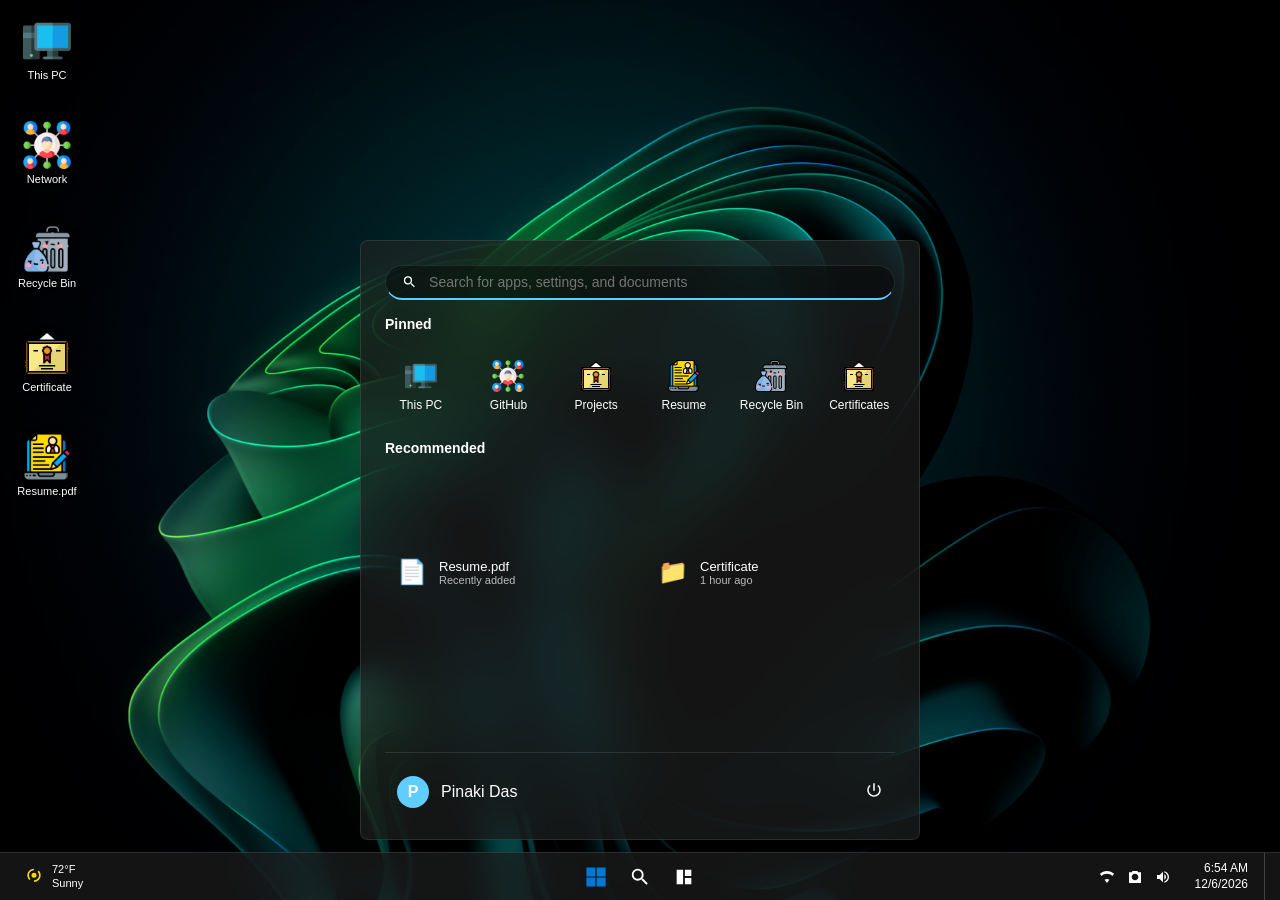
==== commit fc02423b: "10th" ====
--- a/index.html
+++ b/index.html
@@ -52,14 +52,14 @@
         </div>
         <div class="start-section-title">Recommended</div>
         <div class="recommended-files">
-            <div class="rec-item">
+            <div class="rec-item" data-open-app="resume" role="button" tabindex="0">
                 <div class="rec-icon">📄</div>
                 <div class="rec-details">
                     <div class="rec-name">Resume.pdf</div>
                     <div class="rec-time">Recently added</div>
                 </div>
             </div>
-            <div class="rec-item">
+            <div class="rec-item" data-open-app="cert" role="button" tabindex="0">
                 <div class="rec-icon">📁</div>
                 <div class="rec-details">
                     <div class="rec-name">Certificate</div>
@@ -67,6 +67,7 @@
                 </div>
             </div>
         </div>
+        <div class="start-search-results hidden" id="start-search-results"></div>
         <div class="start-footer">
             <div class="user-profile">
                 <div class="user-avatar">P</div>
--- a/style.css
+++ b/style.css
@@ -388,6 +388,21 @@
     color: var(--text-secondary);
 }
 
+/* Start Menu Search */
+.start-search-results {
+    display: flex;
+    flex-direction: column;
+    gap: 12px;
+    flex-grow: 1;
+    overflow-y: auto;
+}
+.start-search-results.hidden,
+.start-section-title.hidden,
+.pinned-apps.hidden,
+.recommended-files.hidden {
+    display: none;
+}
+
 .start-footer {
     display: flex;
     justify-content: space-between;
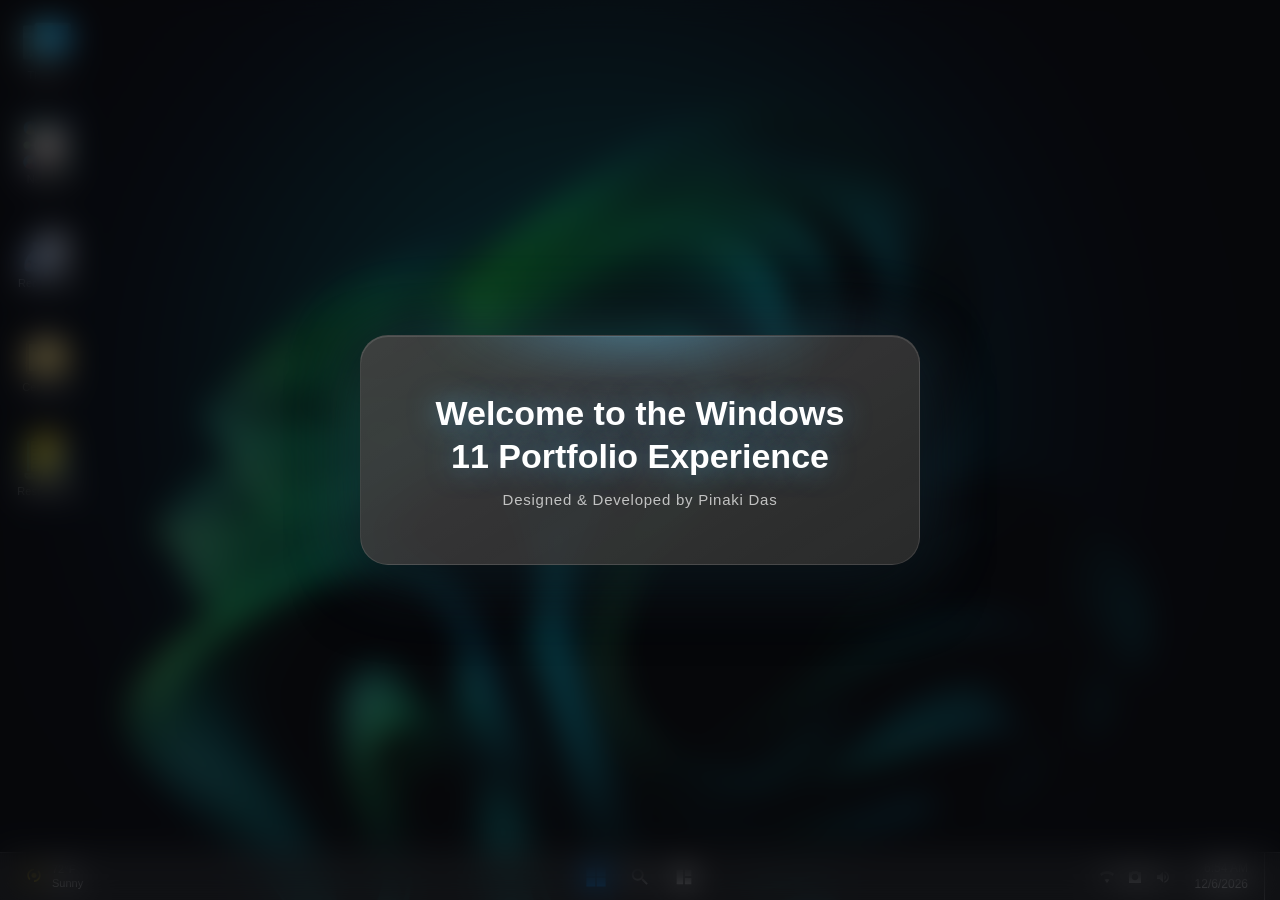
==== commit a8982651: "11th" ====
--- a/index.html
+++ b/index.html
@@ -18,7 +18,24 @@
     <link rel="icon" type="image/png" href="assets/icons/this-pc.png">
     <link rel="stylesheet" href="style.css">
 </head>
-<body>
+    <body>
+    <!-- ============================================================
+         WELCOME OVERLAY (new section)
+         Premium glassmorphism welcome screen. Fullscreen, fixed, and
+         z-index 100000 so it sits above every layer (desktop taskbar
+         z:10000, context menu z:10001, Android sim layers z<=90).
+         The title copy is injected by welcome-overlay.js based on
+         viewport width (768px breakpoint); this markup is untouched
+         by the Windows / Android simulations.
+         ============================================================ -->
+    <div id="welcome-overlay" role="presentation" aria-hidden="true">
+        <div class="welcome-card">
+            <div class="welcome-card__glow"></div>
+            <h1 class="welcome-title" id="welcome-title"></h1>
+            <p class="welcome-subtitle">Designed &amp; Developed by Pinaki Das</p>
+        </div>
+    </div>
+
     <!-- Main Desktop Area -->
     <main id="desktop" tabindex="-1">
         <div id="selection-box" hidden></div>
@@ -41,7 +58,7 @@
     </div>
 
     <!-- Start Menu -->
-    <div id="start-menu" class="acrylic-panel" hidden>
+    <div id="start-menu" class="acrylic-panel hidden" hidden>
         <div class="start-search">
             <svg viewBox="0 0 24 24" width="16" height="16" fill="currentColor"><path d="M15.5 14h-.79l-.28-.27A6.471 6.471 0 0 0 16 9.5 6.5 6.5 0 1 0 9.5 16c1.61 0 3.09-.59 4.23-1.57l.27.28v.79l5 4.99L20.49 19l-4.99-5zm-6 0C7.01 14 5 11.99 5 9.5S7.01 5 9.5 5 14 7.01 14 9.5 11.99 14 9.5 14z"/></svg>
             <input type="text" placeholder="Search for apps, settings, and documents">
@@ -76,6 +93,24 @@
             <div class="power-btn" tabindex="0" role="button" aria-label="Power">
                 <svg viewBox="0 0 24 24" width="18" height="18" fill="currentColor"><path d="M13 3h-2v10h2V3zm4.83 2.17l-1.42 1.42C17.99 7.86 19 9.81 19 12c0 3.87-3.13 7-7 7s-7-3.13-7-7c0-2.19 1.01-4.14 2.58-5.42L6.17 5.17C4.23 6.82 3 9.26 3 12c0 4.97 4.03 9 9 9s9-4.03 9-9c0-2.74-1.23-5.18-3.17-6.83z"/></svg>
             </div>
+        </div>
+    </div>
+
+    <!-- Widgets Panel -->
+    <div id="widgets-panel" class="acrylic-panel hidden" hidden>
+        <div class="widgets-title">Widgets</div>
+        <div class="widget-card">
+            <div class="widget-card-head">
+                <span>Weather</span>
+                <span class="widget-card-temp">72°F</span>
+            </div>
+            <div class="widget-card-sub">Sunny</div>
+        </div>
+        <div class="widget-card">
+            <div class="widget-card-head">
+                <span>Welcome</span>
+            </div>
+            <div class="widget-card-sub">Pinaki Das · Aspiring AI Engineer</div>
         </div>
     </div>
 
@@ -95,10 +130,10 @@
             <button class="taskbar-btn" id="start-btn" aria-label="Start">
                 <svg viewBox="0 0 24 24" width="24" height="24" fill="#0078D4"><path d="M11.4 11.4H2.4V2.4h9v9zm10.2 0h-9V2.4h9v9zm-10.2 10.2H2.4v-9h9v9zm10.2 0h-9v-9h9v9z"/></svg>
             </button>
-            <button class="taskbar-btn" aria-label="Search">
+            <button class="taskbar-btn" id="search-btn" aria-label="Search">
                 <svg viewBox="0 0 24 24" width="22" height="22" fill="#fff"><path d="M15.5 14h-.79l-.28-.27A6.471 6.471 0 0 0 16 9.5 6.5 6.5 0 1 0 9.5 16c1.61 0 3.09-.59 4.23-1.57l.27.28v.79l5 4.99L20.49 19l-4.99-5zm-6 0C7.01 14 5 11.99 5 9.5S7.01 5 9.5 5 14 7.01 14 9.5 11.99 14 9.5 14z"/></svg>
             </button>
-            <button class="taskbar-btn" aria-label="Task View">
+            <button class="taskbar-btn" id="widgets-btn" aria-label="Widgets">
                 <svg viewBox="0 0 24 24" width="22" height="22" fill="#fff"><path d="M4 4h7v16H4V4zm9 0h7v7h-7V4zm0 9h7v7h-7v-7z"/></svg>
             </button>
             <!-- Open app icons injected here -->
@@ -163,5 +198,8 @@
     <script src="mobile/js/app-manager.js"></script>
     <script src="mobile/js/recents.js"></script>
     <script src="mobile/js/android.js"></script>
+
+    <!-- Welcome overlay logic (new) - self-contained, loads last -->
+    <script src="welcome-overlay.js"></script>
 </body>
 </html>
--- a/style.css
+++ b/style.css
@@ -441,6 +441,63 @@
     background: var(--hover-bg);
 }
 
+/* Widgets Panel */
+#widgets-panel {
+    position: absolute;
+    right: 12px;
+    bottom: calc(var(--taskbar-height) + 12px);
+    width: 320px;
+    height: 420px;
+    border-radius: 8px;
+    padding: 24px;
+    display: flex;
+    flex-direction: column;
+    gap: 16px;
+    z-index: 9999;
+    opacity: 0;
+    pointer-events: none;
+    transform: translateX(24px);
+    transition: transform 0.25s cubic-bezier(0.1, 0.9, 0.2, 1), opacity 0.2s ease;
+}
+
+#widgets-panel:not(.hidden) {
+    opacity: 1;
+    transform: translateX(0);
+    pointer-events: all;
+}
+
+.widgets-title {
+    font-size: 20px;
+    font-weight: 600;
+}
+
+.widget-card {
+    background: var(--mica-bg);
+    border: 1px solid var(--border-color);
+    border-radius: 8px;
+    padding: 16px;
+}
+
+.widget-card-head {
+    display: flex;
+    justify-content: space-between;
+    align-items: center;
+    font-size: 14px;
+    font-weight: 600;
+}
+
+.widget-card-temp {
+    font-size: 22px;
+    font-weight: 600;
+    color: var(--accent);
+}
+
+.widget-card-sub {
+    margin-top: 6px;
+    font-size: 12px;
+    color: var(--text-secondary);
+}
+
 /* Context Menu */
 #context-menu {
     position: absolute;
@@ -736,4 +793,105 @@
 .resize-handle.nw { top: -3px; left: -3px; width: 10px; height: 10px; cursor: nw-resize; }
 .resize-handle.ne { top: -3px; right: -3px; width: 10px; height: 10px; cursor: ne-resize; }
 .resize-handle.sw { bottom: -3px; left: -3px; width: 10px; height: 10px; cursor: sw-resize; }
-.resize-handle.se { bottom: -3px; right: -3px; width: 10px; height: 10px; cursor: se-resize; }+.resize-handle.se { bottom: -3px; right: -3px; width: 10px; height: 10px; cursor: se-resize; }
+
+/* ============================================================
+   WELCOME OVERLAY (new section)
+   Premium glassmorphism welcome screen shown once per session.
+   Sits above every layer (desktop taskbar z:10000, context menu
+   z:10001, Android sim layers z<=90) and reuses the existing
+   Fluent design tokens (--mica-bg, --accent, --border-color,
+   --text-primary, --text-secondary, Segoe UI typeface) so it
+   feels like a native part of the portfolio.
+   ============================================================ */
+#welcome-overlay {
+    position: fixed;
+    inset: 0;
+    z-index: 100000;
+    display: flex;
+    align-items: center;
+    justify-content: center;
+    padding: 24px;
+    background: rgba(12, 14, 20, 0.5);
+    -webkit-backdrop-filter: blur(16px);
+    backdrop-filter: blur(16px);
+    opacity: 0;
+    transition: opacity 0.6s ease;
+}
+
+#welcome-overlay.is-visible { opacity: 1; }
+
+#welcome-overlay.is-leaving { opacity: 0; }
+
+.welcome-card {
+    position: relative;
+    width: 100%;
+    max-width: min(560px, 92vw);
+    text-align: center;
+    padding: clamp(30px, 6vw, 56px) clamp(24px, 7vw, 72px);
+    border-radius: 28px;
+    background: linear-gradient(150deg, rgba(255, 255, 255, 0.12), rgba(255, 255, 255, 0.03)), var(--mica-bg);
+    border: 1px solid var(--border-color);
+    box-shadow:
+        inset 0 1px 0 rgba(255, 255, 255, 0.12),
+        0 24px 64px rgba(0, 0, 0, 0.5),
+        0 0 80px rgba(96, 205, 255, 0.22);
+    transform: scale(0.9);
+    transition: transform 0.6s cubic-bezier(0.16, 1, 0.3, 1);
+    overflow: hidden;
+}
+
+#welcome-overlay.is-visible .welcome-card { transform: scale(1); }
+
+.welcome-card__glow {
+    position: absolute;
+    top: -40%;
+    left: 50%;
+    width: 75%;
+    height: 60%;
+    transform: translateX(-50%);
+    background: radial-gradient(closest-side, rgba(96, 205, 255, 0.45), transparent);
+    filter: blur(20px);
+    pointer-events: none;
+}
+
+.welcome-title {
+    position: relative;
+    margin: 0;
+    font-family: inherit;
+    font-size: clamp(20px, 5vw, 34px);
+    font-weight: 600;
+    line-height: 1.25;
+    color: var(--text-primary);
+    text-shadow: 0 0 28px rgba(96, 205, 255, 0.5);
+}
+
+.welcome-subtitle {
+    position: relative;
+    margin: 14px 0 0;
+    font-size: clamp(12px, 3vw, 15px);
+    font-weight: 400;
+    letter-spacing: 0.05em;
+    color: var(--text-secondary);
+}
+
+/* Disable page scrolling while the welcome overlay is visible */
+.welcome-lock,
+.welcome-lock body {
+    overflow: hidden !important;
+}
+
+/* Mobile-first sizing tweak */
+@media (max-width: 767px) {
+    .welcome-card {
+        padding: 32px 26px;
+        border-radius: 22px;
+    }
+}
+
+@media (prefers-reduced-motion: reduce) {
+    #welcome-overlay,
+    .welcome-card {
+        transition-duration: 0.01ms !important;
+    }
+}
--- a/mobile/css/gate.css
+++ b/mobile/css/gate.css
@@ -32,6 +32,7 @@
     #desktop,
     #taskbar,
     #start-menu,
+    #widgets-panel,
     #context-menu,
     #selection-box,
     .wallpaper-layer {
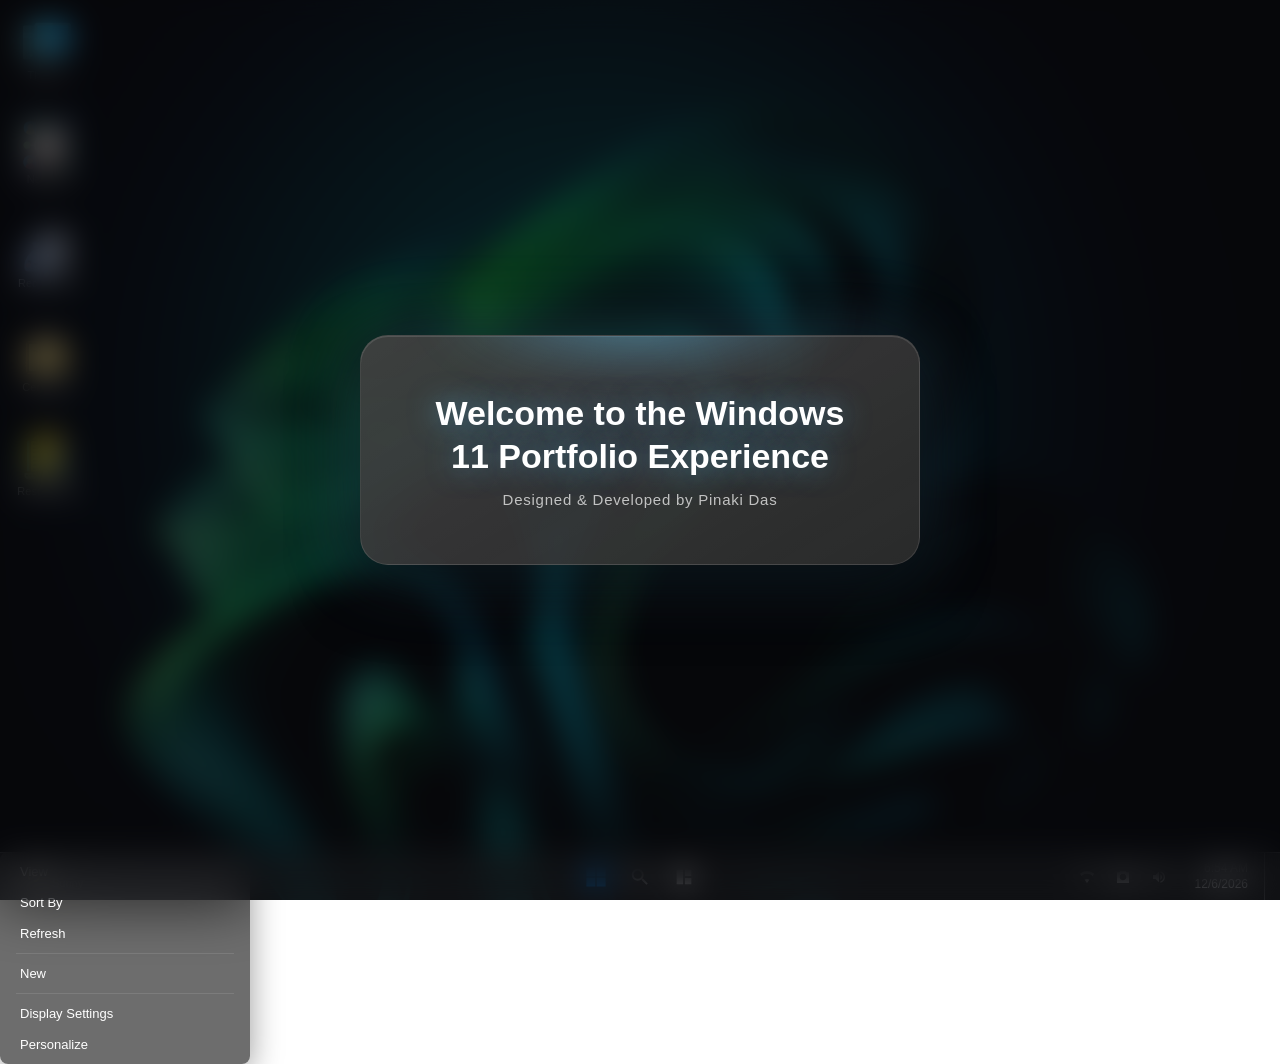
==== commit 17d4d7e0: "13th" ====
--- a/index.html
+++ b/index.html
@@ -45,6 +45,20 @@
         <div id="window-container"></div>
     </main>
 
+    <!-- Power Screen (Restart / Shut Down) -->
+    <div id="power-screen" class="hidden" hidden>
+        <div class="power-screen-stage" id="power-screen-stage">
+            <div class="power-dots" aria-hidden="true"><span></span><span></span><span></span><span></span><span></span></div>
+            <div class="power-screen-text" id="power-screen-text">Shutting down</div>
+        </div>
+        <div class="power-off" id="power-off" hidden>
+            <div class="power-off-title">Your PC has been shut down.</div>
+            <div class="power-off-footer">
+                <button type="button" class="power-signin" id="power-signin-btn">Sign In</button>
+            </div>
+        </div>
+    </div>
+
     <!-- Context Menu -->
     <div id="context-menu" class="acrylic-menu" hidden>
         <div class="menu-item">View</div>
@@ -92,6 +106,20 @@
             </div>
             <div class="power-btn" tabindex="0" role="button" aria-label="Power">
                 <svg viewBox="0 0 24 24" width="18" height="18" fill="currentColor"><path d="M13 3h-2v10h2V3zm4.83 2.17l-1.42 1.42C17.99 7.86 19 9.81 19 12c0 3.87-3.13 7-7 7s-7-3.13-7-7c0-2.19 1.01-4.14 2.58-5.42L6.17 5.17C4.23 6.82 3 9.26 3 12c0 4.97 4.03 9 9 9s9-4.03 9-9c0-2.74-1.23-5.18-3.17-6.83z"/></svg>
+            </div>
+        </div>
+        <div id="power-menu" class="acrylic-panel" hidden>
+            <div class="power-menu-item" data-power-action="lock" role="button" tabindex="0" aria-label="Lock">
+                <svg viewBox="0 0 24 24" width="16" height="16" fill="currentColor" aria-hidden="true"><path d="M18 8h-1V6a5 5 0 0 0-10 0v2H6a2 2 0 0 0-2 2v10a2 2 0 0 0 2 2h12a2 2 0 0 0 2-2V10a2 2 0 0 0-2-2zm-7 7.53V14.5a1 1 0 0 1 2 0v1.03a2.25 2.25 0 1 1-2 0zM16 8H8V6a4 4 0 0 1 8 0v2z"/></svg>
+                <span>Lock</span>
+            </div>
+            <div class="power-menu-item" data-power-action="restart" role="button" tabindex="0" aria-label="Restart">
+                <svg viewBox="0 0 24 24" width="16" height="16" fill="currentColor" aria-hidden="true"><path d="M12 3a9 9 0 1 0 9 9h-2a7 7 0 1 1-7-7v4l5-5-5-5v4z"/></svg>
+                <span>Restart</span>
+            </div>
+            <div class="power-menu-item" data-power-action="shutdown" role="button" tabindex="0" aria-label="Shut Down">
+                <svg viewBox="0 0 24 24" width="16" height="16" fill="currentColor" aria-hidden="true"><path d="M13 3h-2v10h2V3zm4.83 2.17l-1.42 1.42C17.99 7.86 19 9.81 19 12c0 3.87-3.13 7-7 7s-7-3.13-7-7c0-2.19 1.01-4.14 2.58-5.42L6.17 5.17C4.23 6.82 3 9.26 3 12c0 4.97 4.03 9 9 9s9-4.03 9-9c0-2.74-1.23-5.18-3.17-6.83z"/></svg>
+                <span>Shut Down</span>
             </div>
         </div>
     </div>
@@ -141,11 +169,17 @@
 
         <div class="taskbar-right">
             <div class="system-tray">
-                <svg viewBox="0 0 24 24" width="16" height="16" fill="currentColor"><path d="M12 21L15.6 16.2C14.6 15.4 13.4 15 12 15C10.6 15 9.4 15.4 8.4 16.2L12 21ZM12 3C7.9 3 4.2 4.6 1.4 7.2L3.8 10.4C5.9 8.5 8.8 7.3 12 7.3C15.2 7.3 18.1 8.5 20.2 10.4L22.6 7.2C19.8 4.6 16.1 3 12 3Z"/></svg>
-                <svg viewBox="0 0 24 24" width="16" height="16" fill="currentColor"><path d="M15.6 3H8.4L7 5H3V21H21V5H17L15.6 3ZM12 17C9.2 17 7 14.8 7 12C7 9.2 9.2 7 12 7C14.8 7 17 9.2 17 12C17 14.8 14.8 17 12 17Z"/></svg>
-                <svg viewBox="0 0 24 24" width="16" height="16" fill="currentColor"><path d="M3 9V15H7L12 20V4L7 9H3ZM16.5 12C16.5 10.2 15.5 8.7 14 8V16C15.5 15.3 16.5 13.8 16.5 12ZM14 3.2V5.3C16.9 6.1 19 8.8 19 12C19 15.2 16.9 17.9 14 18.7V20.8C18 19.9 21 16.3 21 12C21 7.7 18 4.1 14 3.2Z"/></svg>
-            </div>
-            <div class="datetime" id="taskbar-clock">
+                <button type="button" class="tray-btn" id="tray-wifi" aria-label="Wi-Fi">
+                    <svg viewBox="0 0 24 24" width="16" height="16" fill="currentColor"><path d="M12 21L15.6 16.2C14.6 15.4 13.4 15 12 15C10.6 15 9.4 15.4 8.4 16.2L12 21ZM12 3C7.9 3 4.2 4.6 1.4 7.2L3.8 10.4C5.9 8.5 8.8 7.3 12 7.3C15.2 7.3 18.1 8.5 20.2 10.4L22.6 7.2C19.8 4.6 16.1 3 12 3Z"/></svg>
+                </button>
+                <button type="button" class="tray-btn" id="tray-volume" aria-label="Volume">
+                    <svg viewBox="0 0 24 24" width="16" height="16" fill="currentColor"><path d="M15.6 3H8.4L7 5H3V21H21V5H17L15.6 3ZM12 17C9.2 17 7 14.8 7 12C7 9.2 9.2 7 12 7C14.8 7 17 9.2 17 12C17 14.8 14.8 17 12 17Z"/></svg>
+                </button>
+                <button type="button" class="tray-btn" id="tray-battery" aria-label="Battery">
+                    <svg viewBox="0 0 24 24" width="16" height="16" fill="currentColor"><path d="M3 9V15H7L12 20V4L7 9H3ZM16.5 12C16.5 10.2 15.5 8.7 14 8V16C15.5 15.3 16.5 13.8 16.5 12ZM14 3.2V5.3C16.9 6.1 19 8.8 19 12C19 15.2 16.9 17.9 14 18.7V20.8C18 19.9 21 16.3 21 12C21 7.7 18 4.1 14 3.2Z"/></svg>
+                </button>
+            </div>
+            <div class="datetime" id="taskbar-clock" role="button" tabindex="0" aria-label="Calendar and notifications">
                 <div id="time">10:00 AM</div>
                 <div id="date">1/1/2026</div>
             </div>
@@ -189,14 +223,17 @@
     <link rel="stylesheet" href="mobile/css/app.css">
     <link rel="stylesheet" href="mobile/css/recents.css">
     <link rel="stylesheet" href="mobile/css/animations.css">
+    <link rel="stylesheet" href="mobile/css/lock.css">
     <div id="android-root"></div>
     <script src="mobile/js/core.js"></script>
     <script src="mobile/js/icons.js"></script>
     <script src="mobile/js/apps.js"></script>
     <script src="mobile/js/shell.js"></script>
+    <script src="mobile/js/media.js"></script>
     <script src="mobile/js/home.js"></script>
     <script src="mobile/js/app-manager.js"></script>
     <script src="mobile/js/recents.js"></script>
+    <script src="mobile/js/lock.js"></script>
     <script src="mobile/js/android.js"></script>
 
     <!-- Welcome overlay logic (new) - self-contained, loads last -->
--- a/style.css
+++ b/style.css
@@ -247,6 +247,21 @@
     background: var(--hover-bg);
 }
 
+.tray-btn {
+    display: inline-flex;
+    align-items: center;
+    justify-content: center;
+    padding: 4px;
+    border: none;
+    border-radius: 4px;
+    background: transparent;
+    color: inherit;
+    cursor: pointer;
+}
+.tray-btn:hover {
+    background: var(--active-bg);
+}
+
 .datetime {
     display: flex;
     flex-direction: column;
@@ -441,6 +456,169 @@
     background: var(--hover-bg);
 }
 
+/* Power Menu (Restart / Shut Down) */
+#power-menu {
+    position: absolute;
+    bottom: 64px;
+    right: 24px;
+    min-width: 190px;
+    border-radius: 8px;
+    padding: 4px;
+    box-shadow: var(--window-shadow);
+}
+.power-menu-item {
+    display: flex;
+    align-items: center;
+    gap: 12px;
+    padding: 8px 16px;
+    font-size: 13px;
+    border-radius: 4px;
+    cursor: default;
+}
+.power-menu-item:hover {
+    background: var(--hover-bg);
+}
+.power-menu-item svg {
+    color: var(--text-secondary);
+}
+
+/* Power Screen (Restart / Shut Down) */
+#power-screen {
+    position: fixed;
+    inset: 0;
+    z-index: 200000;
+    background: #0b0d10;
+    font-family: inherit;
+}
+#power-screen:not(.hidden) {
+    display: flex;
+    align-items: center;
+    justify-content: center;
+}
+#power-screen.hidden {
+    display: none;
+}
+.power-screen-stage {
+    display: flex;
+    flex-direction: column;
+    align-items: center;
+    gap: 24px;
+}
+.power-dots {
+    display: flex;
+    gap: 8px;
+}
+.power-dots span {
+    width: 10px;
+    height: 10px;
+    border-radius: 50%;
+    background: #fff;
+    animation: powerPulse 1.2s ease-in-out infinite;
+}
+.power-dots span:nth-child(2) { animation-delay: .1s; }
+.power-dots span:nth-child(3) { animation-delay: .2s; }
+.power-dots span:nth-child(4) { animation-delay: .3s; }
+.power-dots span:nth-child(5) { animation-delay: .4s; }
+@keyframes powerPulse {
+    0%, 100% { transform: scale(1); opacity: .35; }
+    30% { transform: scale(1.35); opacity: 1; }
+}
+.power-screen-text {
+    font-size: 15px;
+    color: var(--text-secondary);
+}
+.power-off {
+    position: absolute;
+    inset: 0;
+    display: flex;
+    flex-direction: column;
+    align-items: center;
+    justify-content: space-between;
+    padding: 48px 0;
+    animation: powerFadeIn .5s ease both;
+}
+@keyframes powerFadeIn {
+    from { opacity: 0; }
+    to { opacity: 1; }
+}
+.power-off-title {
+    font-size: 22px;
+    color: var(--text-primary);
+}
+.power-signin {
+    min-width: 180px;
+    padding: 10px 24px;
+    border: 1px solid var(--border-color);
+    border-radius: 6px;
+    background: var(--mica-bg);
+    color: var(--text-primary);
+    font-family: inherit;
+    font-size: 14px;
+    cursor: pointer;
+    transition: background .15s ease;
+}
+.power-signin:hover {
+    background: var(--hover-bg);
+}
+
+/* Networking app rows */
+.net-list {
+    width: 100%;
+    display: flex;
+    flex-direction: column;
+    gap: 8px;
+}
+.net-row {
+    display: flex;
+    align-items: center;
+    gap: 14px;
+    padding: 12px 14px;
+    border-radius: 6px;
+    border: 1px solid var(--border-color);
+    background: rgba(255, 255, 255, 0.03);
+    cursor: pointer;
+    transition: background .15s ease, border-color .15s ease;
+}
+.net-row:hover {
+    background: var(--hover-bg);
+    border-color: rgba(96, 205, 255, 0.35);
+}
+.net-icon {
+    width: 40px;
+    height: 40px;
+    border-radius: 8px;
+    display: flex;
+    align-items: center;
+    justify-content: center;
+    flex-shrink: 0;
+}
+.net-icon svg {
+    width: 40px;
+    height: 40px;
+    display: block;
+}
+.net-info {
+    flex-grow: 1;
+    min-width: 0;
+}
+.net-name {
+    font-size: 14px;
+    font-weight: 600;
+    color: var(--text-primary);
+}
+.net-account {
+    font-size: 12px;
+    color: var(--text-secondary);
+    white-space: nowrap;
+    overflow: hidden;
+    text-overflow: ellipsis;
+}
+.net-open {
+    font-size: 12px;
+    color: var(--accent);
+    flex-shrink: 0;
+}
+
 /* Widgets Panel */
 #widgets-panel {
     position: absolute;
@@ -506,6 +684,9 @@
     padding: 4px;
     z-index: 10001;
     box-shadow: var(--window-shadow);
+    background: var(--acrylic-bg);
+    -webkit-backdrop-filter: blur(30px);
+    backdrop-filter: blur(30px);
 }
 #context-menu.hidden {
     display: none;
@@ -525,6 +706,225 @@
     height: 1px;
     background: var(--border-color);
     margin: 4px 12px;
+}
+.menu-item .menu-caret {
+    margin-left: auto;
+    font-size: 14px;
+    opacity: 0.7;
+}
+.menu-item.has-submenu {
+    position: relative;
+}
+.menu-submenu {
+    display: none;
+    position: absolute;
+    left: 100%;
+    top: -5px;
+    min-width: 190px;
+    padding: 4px;
+    border-radius: 8px;
+    box-shadow: var(--window-shadow);
+    background: var(--acrylic-bg);
+    -webkit-backdrop-filter: blur(30px);
+    backdrop-filter: blur(30px);
+}
+.menu-item.has-submenu:hover .menu-submenu,
+.menu-item.has-submenu:focus-within .menu-submenu {
+    display: block;
+}
+
+/* Inline rename */
+.inline-rename {
+    width: 108px;
+    margin-top: 6px;
+    padding: 2px 4px;
+    font-size: 11px;
+    text-align: center;
+    border: 1px solid var(--accent);
+    outline: none;
+    background: var(--acrylic-solid);
+    color: var(--text-primary);
+    border-radius: 3px;
+}
+
+/* Desktop toast */
+#desktop-toast {
+    position: fixed;
+    left: 50%;
+    bottom: 64px;
+    transform: translateX(-50%) translateY(12px);
+    padding: 10px 18px;
+    font-size: 13px;
+    border-radius: 8px;
+    box-shadow: var(--window-shadow);
+    opacity: 0;
+    pointer-events: none;
+    transition: opacity 0.2s, transform 0.2s;
+    z-index: 10010;
+}
+#desktop-toast.is-visible {
+    opacity: 1;
+    transform: translateX(-50%) translateY(0);
+}
+
+/* Properties dialog */
+.props-dialog {
+    position: fixed;
+    inset: 0;
+    display: flex;
+    align-items: center;
+    justify-content: center;
+    z-index: 10009;
+    background: rgba(0, 0, 0, 0.35);
+}
+.props-dialog[hidden] {
+    display: none;
+}
+.props-dialog__box {
+    width: 340px;
+    border-radius: 8px;
+    box-shadow: var(--window-shadow);
+    overflow: hidden;
+    background: var(--acrylic-solid);
+    border: 1px solid var(--border-color);
+}
+.props-dialog__head {
+    display: flex;
+    align-items: center;
+    justify-content: space-between;
+    padding: 12px 16px;
+    font-size: 14px;
+    font-weight: 600;
+}
+.props-dialog__icon {
+    display: flex;
+    align-items: center;
+    gap: 10px;
+    padding: 8px 16px 14px;
+}
+.props-dialog__icon img {
+    width: 34px;
+    height: 34px;
+}
+.props-dialog__icon span {
+    font-size: 13px;
+    font-weight: 500;
+    word-break: break-word;
+}
+.props-dialog__grid {
+    margin: 0 16px 14px;
+    border: 1px solid var(--border-color);
+    border-radius: 6px;
+    overflow: hidden;
+}
+.props-dialog__row {
+    display: flex;
+    justify-content: space-between;
+    gap: 12px;
+    padding: 7px 12px;
+    font-size: 12px;
+}
+.props-dialog__row span {
+    opacity: 0.7;
+}
+.props-dialog__row strong {
+    font-weight: 500;
+    text-align: right;
+    word-break: break-word;
+}
+.props-dialog__foot {
+    display: flex;
+    justify-content: flex-end;
+    padding: 0 16px 16px;
+}
+.props-dialog__ok {
+    padding: 6px 18px;
+    font-size: 13px;
+    border: none;
+    border-radius: 4px;
+    cursor: pointer;
+    color: #fff;
+    background: var(--accent);
+}
+.props-dialog__ok:hover {
+    filter: brightness(1.1);
+}
+
+/* Snap layouts */
+#snap-preview {
+    position: fixed;
+    border: 2px solid var(--accent);
+    background: rgba(96, 205, 255, 0.18);
+    border-radius: 6px;
+    opacity: 0;
+    pointer-events: none;
+    transition: opacity 0.15s;
+    z-index: 30000;
+}
+#snap-preview.is-visible {
+    opacity: 1;
+}
+
+#snap-layout {
+    position: fixed;
+    width: 220px;
+    padding: 10px;
+    border-radius: 8px;
+    box-shadow: var(--window-shadow);
+    background: var(--acrylic-bg);
+    -webkit-backdrop-filter: blur(30px);
+    backdrop-filter: blur(30px);
+    z-index: 30010;
+}
+#snap-layout.hidden {
+    display: none;
+}
+.snap-grid {
+    display: flex;
+    gap: 8px;
+    margin-bottom: 10px;
+}
+.snap-col {
+    flex: 1;
+    display: flex;
+    flex-direction: column;
+    gap: 8px;
+}
+.snap-zone {
+    border: 1px solid var(--border-color);
+    border-radius: 4px;
+    height: 40px;
+    cursor: pointer;
+    transition: background 0.12s, border-color 0.12s;
+}
+.snap-zone:hover,
+.snap-zone:focus-visible {
+    background: rgba(96, 205, 255, 0.25);
+    border-color: var(--accent);
+    outline: none;
+}
+.snap-layout-actions {
+    display: flex;
+    gap: 8px;
+}
+.snap-layout-actions button {
+    flex: 1;
+    padding: 6px 0;
+    font-size: 12px;
+    border: 1px solid var(--border-color);
+    border-radius: 4px;
+    cursor: pointer;
+    background: transparent;
+    color: var(--text-primary);
+}
+.snap-layout-actions button:hover {
+    background: var(--hover-bg);
+}
+
+@media (prefers-reduced-motion: reduce) {
+    #snap-preview {
+        transition: none;
+    }
 }
 
 /* Windows */
@@ -794,6 +1194,145 @@
 .resize-handle.ne { top: -3px; right: -3px; width: 10px; height: 10px; cursor: ne-resize; }
 .resize-handle.sw { bottom: -3px; left: -3px; width: 10px; height: 10px; cursor: sw-resize; }
 .resize-handle.se { bottom: -3px; right: -3px; width: 10px; height: 10px; cursor: se-resize; }
+
+/* ============================================================
+   KEYBOARD SHORTCUTS UI (Alt+Tab switcher + Run dialog)
+   ============================================================ */
+.alt-tab-overlay {
+    position: fixed;
+    left: 50%;
+    bottom: calc(var(--taskbar-height) + 16px);
+    transform: translateX(-50%);
+    display: flex;
+    gap: 10px;
+    padding: 14px;
+    border-radius: 12px;
+    background: var(--acrylic-bg);
+    -webkit-backdrop-filter: blur(30px);
+    backdrop-filter: blur(30px);
+    border: 1px solid var(--border-color);
+    box-shadow: 0 16px 48px rgba(0, 0, 0, 0.5);
+    z-index: 30000;
+    animation: altTabIn 0.18s cubic-bezier(0.1, 0.9, 0.2, 1);
+}
+@keyframes altTabIn {
+    from { opacity: 0; transform: translateX(-50%) translateY(12px) scale(0.96); }
+    to   { opacity: 1; transform: translateX(-50%) translateY(0) scale(1); }
+}
+.alt-tab-card {
+    width: 120px;
+    border-radius: 8px;
+    padding: 8px;
+    display: flex;
+    flex-direction: column;
+    align-items: center;
+    gap: 8px;
+    border: 1px solid transparent;
+    cursor: pointer;
+    flex: 0 0 auto;
+}
+.alt-tab-card:hover { background: var(--hover-bg); }
+.alt-tab-card.is-active { background: var(--active-bg); border-color: var(--accent); }
+.alt-tab-thumb {
+    width: 96px;
+    height: 64px;
+    border-radius: 6px;
+    background: var(--mica-bg);
+    border: 1px solid var(--border-color);
+    display: flex;
+    align-items: center;
+    justify-content: center;
+    overflow: hidden;
+}
+.alt-tab-thumb img { width: 32px; height: 32px; }
+.alt-tab-title {
+    font-size: 12px;
+    max-width: 100%;
+    white-space: nowrap;
+    overflow: hidden;
+    text-overflow: ellipsis;
+}
+
+.run-dialog {
+    position: fixed;
+    inset: 0;
+    z-index: 30000;
+    display: flex;
+    align-items: flex-start;
+    justify-content: center;
+    padding-top: 12vh;
+    background: rgba(0, 0, 0, 0.35);
+}
+.run-dialog[hidden] { display: none; }
+.run-dialog__box {
+    width: min(480px, 92vw);
+    border-radius: 8px;
+    background: var(--mica-bg);
+    -webkit-backdrop-filter: blur(25px);
+    backdrop-filter: blur(25px);
+    border: 1px solid var(--border-color);
+    box-shadow: var(--window-shadow);
+    overflow: hidden;
+    animation: runDialogIn 0.18s cubic-bezier(0.1, 0.9, 0.2, 1);
+}
+@keyframes runDialogIn {
+    from { opacity: 0; transform: translateY(-10px) scale(0.98); }
+    to   { opacity: 1; transform: translateY(0) scale(1); }
+}
+.run-dialog__head {
+    display: flex;
+    align-items: center;
+    justify-content: space-between;
+    padding: 10px 12px 10px 16px;
+    font-size: 14px;
+    border-bottom: 1px solid var(--border-color);
+}
+.run-dialog__head .ctrl-btn { width: 32px; height: 28px; }
+.run-dialog__body { padding: 16px; }
+.run-dialog__row { display: flex; align-items: center; gap: 12px; }
+.run-dialog__row label { font-size: 13px; color: var(--text-secondary); flex: 0 0 auto; }
+.run-dialog__row input {
+    flex: 1;
+    min-width: 0;
+    background: rgba(0, 0, 0, 0.4);
+    border: 1px solid var(--border-color);
+    border-radius: 4px;
+    color: var(--text-primary);
+    font-family: inherit;
+    font-size: 13px;
+    padding: 8px 12px;
+    outline: none;
+    user-select: text;
+    -webkit-user-select: text;
+}
+.run-dialog__row input:focus { border-color: var(--accent); }
+.run-dialog__foot {
+    display: flex;
+    justify-content: flex-end;
+    gap: 10px;
+    padding: 12px 16px;
+    border-top: 1px solid var(--border-color);
+}
+.run-dialog__foot button {
+    min-width: 84px;
+    padding: 6px 16px;
+    border-radius: 4px;
+    border: 1px solid var(--border-color);
+    background: var(--hover-bg);
+    color: var(--text-primary);
+    font-family: inherit;
+    font-size: 13px;
+    cursor: pointer;
+}
+.run-dialog__foot button:hover { background: var(--active-bg); }
+.run-dialog__ok { background: var(--accent-dark) !important; border-color: transparent !important; }
+
+@media (prefers-reduced-motion: reduce) {
+    .alt-tab-overlay,
+    .run-dialog__box {
+        animation-duration: 0.01ms !important;
+    }
+}
 
 /* ============================================================
    WELCOME OVERLAY (new section)
@@ -894,4 +1433,969 @@
     .welcome-card {
         transition-duration: 0.01ms !important;
     }
+}
+
+/* Quick Settings (system tray) */
+#quick-settings {
+    position: fixed;
+    right: 8px;
+    bottom: 56px;
+    width: 360px;
+    padding: 14px;
+    border-radius: 12px;
+    box-shadow: var(--window-shadow);
+    background: var(--acrylic-bg);
+    -webkit-backdrop-filter: blur(30px);
+    backdrop-filter: blur(30px);
+    z-index: 30020;
+}
+#quick-settings.hidden {
+    display: none;
+}
+.qs-header {
+    display: flex;
+    align-items: center;
+    justify-content: space-between;
+    gap: 8px;
+    margin-bottom: 12px;
+}
+.qs-network {
+    display: flex;
+    flex-direction: column;
+    font-size: 12px;
+    line-height: 1.35;
+}
+.qs-network span:last-child {
+    color: var(--text-secondary);
+    font-size: 11px;
+}
+.qs-edit {
+    padding: 5px 10px;
+    font-size: 11px;
+    border: 1px solid var(--border-color);
+    border-radius: 6px;
+    background: transparent;
+    color: var(--text-primary);
+    cursor: pointer;
+    white-space: nowrap;
+}
+.qs-edit:hover {
+    background: var(--hover-bg);
+}
+.qs-grid {
+    display: grid;
+    grid-template-columns: repeat(2, 1fr);
+    gap: 8px;
+    margin-bottom: 12px;
+}
+.qs-tile {
+    display: flex;
+    flex-direction: column;
+    align-items: flex-start;
+    gap: 6px;
+    padding: 12px;
+    border: none;
+    border-radius: 8px;
+    background: rgba(255, 255, 255, 0.06);
+    color: var(--text-primary);
+    text-align: left;
+    cursor: pointer;
+    transition: background 0.12s;
+}
+.qs-tile:hover {
+    background: rgba(255, 255, 255, 0.12);
+}
+.qs-tile.is-on {
+    background: rgba(0, 120, 212, 0.55);
+}
+.qs-tile.is-on:hover {
+    background: rgba(0, 120, 212, 0.68);
+}
+.qs-tile.is-disabled {
+    opacity: 0.45;
+    cursor: default;
+}
+.qs-tile-icon {
+    display: flex;
+    align-items: center;
+    justify-content: center;
+    width: 34px;
+    height: 34px;
+    border-radius: 50%;
+    background: rgba(255, 255, 255, 0.08);
+    color: #fff;
+}
+.qs-tile-label {
+    font-size: 12px;
+    line-height: 1.2;
+}
+.qs-tile-state {
+    font-size: 11px;
+    color: var(--text-secondary);
+}
+.qs-tile.is-on .qs-tile-state {
+    color: rgba(255, 255, 255, 0.85);
+}
+.qs-slider {
+    display: flex;
+    align-items: center;
+    gap: 10px;
+    padding: 6px 2px;
+}
+.qs-slider-icon {
+    display: flex;
+    color: var(--text-primary);
+    flex: 0 0 auto;
+}
+.qs-slider input[type="range"] {
+    flex: 1;
+    -webkit-appearance: none;
+    appearance: none;
+    height: 4px;
+    border-radius: 2px;
+    background: rgba(255, 255, 255, 0.22);
+    outline: none;
+}
+.qs-slider input[type="range"]::-webkit-slider-thumb {
+    -webkit-appearance: none;
+    appearance: none;
+    width: 14px;
+    height: 14px;
+    border-radius: 50%;
+    background: #fff;
+    cursor: pointer;
+    border: none;
+}
+.qs-slider-val {
+    font-size: 12px;
+    min-width: 34px;
+    text-align: right;
+    color: var(--text-primary);
+}
+.qs-footer {
+    display: flex;
+    align-items: center;
+    justify-content: space-between;
+    gap: 8px;
+    margin-top: 10px;
+    padding-top: 10px;
+    border-top: 1px solid var(--border-color);
+    font-size: 12px;
+}
+
+/* Calendar & Notifications flyout */
+#calendar-flyout {
+    position: fixed;
+    right: 8px;
+    bottom: 56px;
+    width: 340px;
+    border-radius: 12px;
+    box-shadow: var(--window-shadow);
+    background: var(--acrylic-bg);
+    -webkit-backdrop-filter: blur(30px);
+    backdrop-filter: blur(30px);
+    overflow: hidden;
+    z-index: 30020;
+}
+#calendar-flyout.hidden {
+    display: none;
+}
+.cal-head {
+    padding: 18px 18px 10px;
+    display: flex;
+    flex-direction: column;
+    gap: 2px;
+}
+.cal-clock {
+    font-size: 34px;
+    font-weight: 600;
+    line-height: 1.1;
+}
+.cal-date {
+    font-size: 12px;
+    color: var(--text-secondary);
+}
+.cal-section {
+    padding: 6px 18px 14px;
+}
+.cal-section-title {
+    display: flex;
+    align-items: center;
+    justify-content: space-between;
+    font-size: 12px;
+    font-weight: 600;
+    margin-bottom: 8px;
+}
+.cal-clear {
+    border: none;
+    background: transparent;
+    color: var(--accent);
+    font-size: 11px;
+    cursor: pointer;
+    padding: 2px;
+}
+.cal-clear:hover {
+    text-decoration: underline;
+}
+.cal-notifs {
+    display: flex;
+    flex-direction: column;
+    gap: 6px;
+}
+.cal-notif-item {
+    display: flex;
+    align-items: center;
+    gap: 10px;
+    padding: 8px 10px;
+    border-radius: 8px;
+    background: rgba(255, 255, 255, 0.05);
+}
+.cal-notif-ico {
+    display: flex;
+    align-items: center;
+    justify-content: center;
+    width: 30px;
+    height: 30px;
+    border-radius: 50%;
+    flex: 0 0 auto;
+    background: var(--c, var(--accent));
+}
+.cal-notif-body {
+    display: flex;
+    flex-direction: column;
+    gap: 2px;
+}
+.cal-notif-title {
+    font-size: 12px;
+}
+.cal-notif-time {
+    font-size: 11px;
+    color: var(--text-secondary);
+}
+.cal-empty {
+    font-size: 12px;
+    color: var(--text-secondary);
+    padding: 10px 2px;
+}
+.cal-calendar {
+    border-top: 1px solid var(--border-color);
+    padding-top: 12px;
+}
+.cal-nav {
+    display: flex;
+    align-items: center;
+    justify-content: space-between;
+    margin-bottom: 10px;
+}
+.cal-month {
+    font-size: 13px;
+    font-weight: 600;
+}
+.cal-nav-btn {
+    border: none;
+    background: transparent;
+    color: var(--text-primary);
+    font-size: 18px;
+    line-height: 1;
+    padding: 4px 10px;
+    border-radius: 6px;
+    cursor: pointer;
+}
+.cal-nav-btn:hover {
+    background: var(--hover-bg);
+}
+.cal-grid {
+    display: grid;
+    grid-template-columns: repeat(7, 1fr);
+    gap: 2px;
+}
+.cal-weekday {
+    text-align: center;
+    font-size: 11px;
+    color: var(--text-secondary);
+    padding: 4px 0;
+}
+.cal-day {
+    border: none;
+    background: transparent;
+    color: var(--text-primary);
+    font-size: 12px;
+    padding: 6px 0;
+    border-radius: 6px;
+    cursor: pointer;
+}
+.cal-day:hover {
+    background: var(--hover-bg);
+}
+.cal-day.today {
+    background: var(--accent);
+    color: #06212E;
+    font-weight: 600;
+}
+.cal-empty-cell {
+    padding: 6px 0;
+}
+
+#taskbar-clock {
+    cursor: pointer;
+    -webkit-user-select: none;
+    user-select: none;
+}
+
+/* Windows Lock Screen */
+#lock-screen {
+    position: fixed;
+    inset: 0;
+    z-index: 40000;
+    display: flex;
+    flex-direction: column;
+    align-items: center;
+    justify-content: center;
+    background: rgba(8, 10, 14, 0.35);
+    -webkit-backdrop-filter: blur(26px);
+    backdrop-filter: blur(26px);
+    color: var(--text-primary);
+    animation: lockIn 0.35s cubic-bezier(0.1, 0.9, 0.2, 1);
+}
+#lock-screen.hidden {
+    display: none;
+}
+#lock-screen.leaving {
+    opacity: 0;
+    transition: opacity 0.24s ease;
+}
+@keyframes lockIn {
+    from { opacity: 0; }
+    to { opacity: 1; }
+}
+#lock-screen.shake {
+    animation: lockShake 0.4s;
+}
+@keyframes lockShake {
+    0%, 100% { transform: translateX(0); }
+    20% { transform: translateX(-10px); }
+    40% { transform: translateX(10px); }
+    60% { transform: translateX(-6px); }
+    80% { transform: translateX(6px); }
+}
+.lock-clock {
+    position: absolute;
+    top: 12%;
+    text-align: center;
+}
+.lock-time {
+    font-size: 84px;
+    font-weight: 600;
+    line-height: 1.05;
+    text-shadow: 0 2px 24px rgba(0, 0, 0, 0.5);
+}
+.lock-date {
+    font-size: 18px;
+    margin-top: 6px;
+    opacity: 0.9;
+}
+.lock-auth {
+    display: flex;
+    flex-direction: column;
+    align-items: center;
+    gap: 14px;
+    transform: translateY(20%);
+}
+.lock-avatar {
+    width: 68px;
+    height: 68px;
+    border-radius: 50%;
+    display: flex;
+    align-items: center;
+    justify-content: center;
+    font-size: 30px;
+    font-weight: 600;
+    color: #06212E;
+    background: linear-gradient(150deg, #7BE0FF, #2C7DE0);
+    box-shadow: 0 6px 20px rgba(0, 0, 0, 0.35);
+}
+.lock-name {
+    font-size: 16px;
+    font-weight: 500;
+}
+.lock-pin-row {
+    display: flex;
+    gap: 12px;
+    min-height: 14px;
+}
+.lock-dot {
+    width: 13px;
+    height: 13px;
+    border-radius: 50%;
+    background: transparent;
+    border: 1.5px solid rgba(255, 255, 255, 0.55);
+}
+.lock-dot.filled {
+    background: #fff;
+    border-color: #fff;
+}
+.lock-keypad {
+    display: grid;
+    grid-template-columns: repeat(3, 64px);
+    gap: 10px;
+    margin-top: 4px;
+}
+.lock-key {
+    height: 60px;
+    border: none;
+    border-radius: 50%;
+    background: rgba(255, 255, 255, 0.08);
+    color: var(--text-primary);
+    font-size: 22px;
+    cursor: pointer;
+    display: flex;
+    align-items: center;
+    justify-content: center;
+    transition: background 0.12s;
+}
+.lock-key:hover {
+    background: rgba(255, 255, 255, 0.18);
+}
+.lock-key:active {
+    background: rgba(255, 255, 255, 0.28);
+}
+.lock-key:focus-visible {
+    outline: 2px solid var(--accent);
+}
+.lock-key--blank {
+    pointer-events: none;
+}
+.lock-hint {
+    font-size: 12px;
+    color: var(--text-secondary);
+    min-height: 16px;
+}
+.lock-hint.error {
+    color: #FF99A1;
+}
+.lock-power {
+    position: absolute;
+    bottom: 24px;
+    right: 24px;
+    width: 42px;
+    height: 42px;
+    border: none;
+    border-radius: 50%;
+    background: rgba(255, 255, 255, 0.08);
+    color: var(--text-primary);
+    display: flex;
+    align-items: center;
+    justify-content: center;
+    cursor: pointer;
+}
+.lock-power:hover {
+    background: rgba(255, 255, 255, 0.18);
+}
+.lock-powermenu {
+    position: absolute;
+    bottom: 76px;
+    right: 24px;
+    min-width: 170px;
+    padding: 4px;
+    border-radius: 8px;
+    box-shadow: var(--window-shadow);
+    background: var(--acrylic-bg);
+    -webkit-backdrop-filter: blur(30px);
+    backdrop-filter: blur(30px);
+}
+.lock-powermenu.hidden {
+    display: none;
+}
+.lock-powermenu .power-menu-item {
+    display: flex;
+    align-items: center;
+    gap: 10px;
+    padding: 8px 14px;
+    font-size: 13px;
+    border-radius: 4px;
+    cursor: pointer;
+}
+.lock-powermenu .power-menu-item:hover {
+    background: var(--hover-bg);
+}
+
+/* ============================================================
+   T-007 Built-in apps: Notepad, Calculator, Task Manager
+   ============================================================ */
+
+/* --- Notepad --- */
+.app-notepad {
+    display: flex;
+    flex-direction: column;
+    height: 100%;
+    font-family: 'Consolas', 'Cascadia Mono', monospace;
+}
+.ntp-menu {
+    display: flex;
+    gap: 2px;
+    padding: 6px 10px;
+    border-bottom: 1px solid var(--border-color);
+    background: rgba(0, 0, 0, 0.2);
+}
+.ntp-menu-item {
+    padding: 4px 10px;
+    font-size: 12px;
+    font-family: inherit;
+    color: var(--text-primary);
+    border-radius: 4px;
+    cursor: pointer;
+    user-select: none;
+}
+.ntp-menu-item:hover {
+    background: var(--hover-bg);
+}
+.ntp-menu-item.is-on {
+    color: var(--accent);
+    background: var(--selection-bg);
+}
+.ntp-area {
+    flex-grow: 1;
+    resize: none;
+    border: none;
+    outline: none;
+    padding: 12px 14px;
+    background: var(--acrylic-solid);
+    color: var(--text-primary);
+    font-size: 13px;
+    line-height: 1.5;
+    font-family: inherit;
+    white-space: pre;
+}
+.ntp-area.is-wrap {
+    white-space: pre-wrap;
+    overflow-wrap: break-word;
+}
+.ntp-area::placeholder {
+    color: var(--text-secondary);
+}
+.ntp-status {
+    padding: 4px 14px;
+    border-top: 1px solid var(--border-color);
+    font-size: 11px;
+    font-family: inherit;
+    color: var(--text-secondary);
+    background: rgba(0, 0, 0, 0.2);
+}
+
+/* --- Calculator --- */
+.app-calc {
+    display: flex;
+    flex-direction: column;
+    height: 100%;
+    padding: 12px;
+    gap: 12px;
+    background: var(--acrylic-solid);
+}
+.calc-display {
+    flex: 0 0 auto;
+    min-height: 64px;
+    padding: 0 12px;
+    display: flex;
+    align-items: flex-end;
+    justify-content: flex-end;
+    font-size: 40px;
+    font-weight: 300;
+    color: var(--text-primary);
+    overflow: hidden;
+    white-space: nowrap;
+}
+.calc-grid {
+    display: flex;
+    flex-direction: column;
+    flex-grow: 1;
+    gap: 6px;
+}
+.calc-row {
+    display: flex;
+    gap: 6px;
+    flex: 1;
+}
+.calc-btn {
+    flex: 1;
+    border: none;
+    border-radius: 6px;
+    background: rgba(255, 255, 255, 0.08);
+    color: var(--text-primary);
+    font-size: 15px;
+    cursor: pointer;
+    transition: background 0.1s;
+}
+.calc-btn:hover {
+    background: rgba(255, 255, 255, 0.16);
+}
+.calc-btn:active {
+    background: rgba(255, 255, 255, 0.24);
+}
+.calc-btn.mem {
+    font-size: 12px;
+    color: var(--text-secondary);
+}
+.calc-btn.op {
+    background: rgba(255, 255, 255, 0.14);
+    font-size: 20px;
+}
+.calc-btn.eq {
+    background: var(--accent-dark);
+    color: #fff;
+    font-size: 20px;
+}
+.calc-btn.eq:hover {
+    background: #1E86E8;
+}
+
+/* --- Task Manager --- */
+.app-taskmgr {
+    display: flex;
+    flex-direction: column;
+    height: 100%;
+    background: var(--acrylic-solid);
+}
+.tm-tabs {
+    display: flex;
+    gap: 4px;
+    padding: 8px 10px 0;
+    border-bottom: 1px solid var(--border-color);
+    background: rgba(0, 0, 0, 0.2);
+}
+.tm-tab {
+    padding: 7px 14px;
+    border: none;
+    background: transparent;
+    color: var(--text-secondary);
+    font-size: 13px;
+    border-radius: 6px 6px 0 0;
+    cursor: pointer;
+}
+.tm-tab.is-active {
+    color: var(--accent);
+    background: rgba(96, 205, 255, 0.1);
+    box-shadow: inset 0 -2px 0 var(--accent);
+}
+.tm-pane {
+    flex-grow: 1;
+    overflow: hidden;
+    display: flex;
+    flex-direction: column;
+}
+.tm-table {
+    flex-grow: 1;
+    overflow-y: auto;
+    padding: 6px 10px;
+    display: flex;
+    flex-direction: column;
+}
+.tm-head,
+.tm-row {
+    display: grid;
+    grid-template-columns: 1.6fr 0.8fr 0.7fr 0.9fr;
+    align-items: center;
+    gap: 10px;
+    padding: 8px 12px;
+    font-size: 13px;
+}
+.tm-head {
+    color: var(--text-secondary);
+    font-size: 12px;
+    border-bottom: 1px solid var(--border-color);
+    position: sticky;
+    top: 0;
+    background: var(--acrylic-solid);
+}
+.tm-row {
+    border-radius: 6px;
+    cursor: pointer;
+    color: var(--text-primary);
+}
+.tm-row:hover {
+    background: var(--hover-bg);
+}
+.tm-row.is-selected {
+    background: var(--selection-bg);
+}
+.tm-name {
+    display: flex;
+    align-items: center;
+    gap: 8px;
+    overflow: hidden;
+    text-overflow: ellipsis;
+    white-space: nowrap;
+}
+.tm-name img {
+    flex: 0 0 auto;
+}
+.tm-status {
+    color: var(--text-secondary);
+}
+.tm-cpu,
+.tm-mem {
+    font-variant-numeric: tabular-nums;
+}
+.tm-footer {
+    display: flex;
+    align-items: center;
+    justify-content: space-between;
+    padding: 10px 16px;
+    border-top: 1px solid var(--border-color);
+    background: rgba(0, 0, 0, 0.2);
+}
+.tm-endtask {
+    padding: 6px 14px;
+    border: 1px solid var(--border-color);
+    border-radius: 4px;
+    background: rgba(255, 255, 255, 0.08);
+    color: var(--text-primary);
+    font-size: 12px;
+    cursor: pointer;
+}
+.tm-endtask:hover:not(:disabled) {
+    background: var(--hover-bg);
+}
+.tm-endtask:disabled {
+    opacity: 0.4;
+    cursor: default;
+}
+.tm-perf {
+    flex-grow: 1;
+    display: grid;
+    grid-template-columns: 1fr 1fr;
+    gap: 14px;
+    padding: 16px;
+    overflow-y: auto;
+}
+.tm-card {
+    border: 1px solid var(--border-color);
+    border-radius: 8px;
+    padding: 14px;
+    background: rgba(0, 0, 0, 0.15);
+    display: flex;
+    flex-direction: column;
+    gap: 8px;
+}
+.tm-card-title {
+    font-size: 13px;
+    color: var(--text-secondary);
+}
+.tm-card-num {
+    font-size: 30px;
+    font-weight: 300;
+}
+.tm-spark {
+    width: 100%;
+    height: 56px;
+    border-radius: 4px;
+    background: rgba(0, 0, 0, 0.2);
+}
+
+/* --- Settings app (T-008) --- */
+.app-settings {
+    display: flex;
+    flex-direction: column;
+    height: 100%;
+    background: var(--acrylic-solid);
+}
+.set-layout {
+    display: flex;
+    flex-grow: 1;
+    overflow: hidden;
+}
+.set-nav {
+    width: 220px;
+    flex: 0 0 auto;
+    display: flex;
+    flex-direction: column;
+    gap: 2px;
+    padding: 12px 10px;
+    border-right: 1px solid var(--border-color);
+    background: rgba(0, 0, 0, 0.2);
+    overflow-y: auto;
+}
+.set-nav-item {
+    text-align: left;
+    padding: 9px 12px;
+    border: none;
+    border-radius: 6px;
+    background: transparent;
+    color: var(--text-primary);
+    font-size: 13px;
+    cursor: pointer;
+    white-space: nowrap;
+}
+.set-nav-item:hover {
+    background: var(--hover-bg);
+}
+.set-nav-item.is-active {
+    background: var(--selection-bg);
+    color: var(--accent);
+}
+.set-body {
+    flex-grow: 1;
+    overflow-y: auto;
+    padding: 20px 24px 32px;
+}
+.set-section {
+    margin-bottom: 22px;
+}
+.set-section-title {
+    font-size: 18px;
+    font-weight: 600;
+    margin-bottom: 10px;
+    padding-bottom: 8px;
+    border-bottom: 1px solid var(--border-color);
+}
+.set-row {
+    display: flex;
+    align-items: center;
+    justify-content: space-between;
+    gap: 16px;
+    padding: 10px 4px;
+    border-bottom: 1px solid var(--border-color);
+}
+.set-row-text {
+    display: flex;
+    flex-direction: column;
+    gap: 2px;
+}
+.set-row-label {
+    font-size: 13px;
+    color: var(--text-primary);
+}
+.set-row-sub {
+    font-size: 12px;
+    color: var(--text-secondary);
+}
+.set-switch {
+    position: relative;
+    width: 40px;
+    height: 20px;
+    flex: 0 0 auto;
+    border: none;
+    border-radius: 20px;
+    background: rgba(255, 255, 255, 0.18);
+    cursor: pointer;
+    transition: background 0.15s;
+}
+.set-switch::after {
+    content: '';
+    position: absolute;
+    top: 3px;
+    left: 3px;
+    width: 14px;
+    height: 14px;
+    border-radius: 50%;
+    background: #fff;
+    transition: left 0.15s;
+}
+.set-switch.is-on {
+    background: var(--accent-dark);
+}
+.set-switch.is-on::after {
+    left: 23px;
+}
+.set-slider-wrap {
+    display: flex;
+    align-items: center;
+    gap: 10px;
+    flex: 0 0 auto;
+}
+.set-slider-wrap input[type='range'] {
+    width: 160px;
+    accent-color: var(--accent-dark);
+}
+.set-slider-wrap span {
+    min-width: 34px;
+    font-size: 12px;
+    color: var(--text-secondary);
+    text-align: right;
+    font-variant-numeric: tabular-nums;
+}
+.set-walls {
+    display: grid;
+    grid-template-columns: repeat(5, 1fr);
+    gap: 8px;
+}
+.set-wall {
+    height: 56px;
+    border: 2px solid transparent;
+    border-radius: 6px;
+    background-size: cover;
+    background-position: center;
+    cursor: pointer;
+    transition: border-color 0.12s;
+}
+.set-wall:hover {
+    border-color: var(--text-secondary);
+}
+.set-accents {
+    display: flex;
+    gap: 10px;
+    flex-wrap: wrap;
+}
+.set-accent {
+    width: 28px;
+    height: 28px;
+    border: 2px solid rgba(255, 255, 255, 0.3);
+    border-radius: 50%;
+    cursor: pointer;
+    transition: transform 0.12s;
+}
+.set-accent:hover {
+    transform: scale(1.15);
+}
+.set-apps {
+    display: grid;
+    grid-template-columns: repeat(auto-fill, minmax(150px, 1fr));
+    gap: 10px;
+}
+.set-app-card {
+    display: flex;
+    align-items: center;
+    gap: 10px;
+    padding: 10px 12px;
+    border: 1px solid var(--border-color);
+    border-radius: 8px;
+    background: rgba(0, 0, 0, 0.15);
+    cursor: pointer;
+}
+.set-app-card:hover {
+    background: var(--hover-bg);
+}
+.set-app-name {
+    font-size: 13px;
+    color: var(--text-primary);
+}
+.set-about-card {
+    padding: 16px;
+    border-radius: 8px;
+    background: rgba(0, 0, 0, 0.2);
+    margin-bottom: 12px;
+}
+.set-about-name {
+    font-size: 20px;
+    font-weight: 600;
+    margin-bottom: 4px;
+}
+.set-button {
+    margin-top: 12px;
+    padding: 8px 18px;
+    border: none;
+    border-radius: 6px;
+    background: var(--accent-dark);
+    color: #fff;
+    font-size: 13px;
+    cursor: pointer;
+}
+.set-button:hover {
+    background: #1E86E8;
+}
+
+@media (prefers-reduced-motion: reduce) {
+    #lock-screen,
+    #lock-screen.shake {
+        animation: none;
+    }
 }
--- a/mobile/css/base.css
+++ b/mobile/css/base.css
@@ -390,6 +390,191 @@
 }
 
 /* ------------------------------------------------------------
+   Media player (in the shade)
+   ------------------------------------------------------------ */
+
+.android-shade__media {
+    margin-top: 18px;
+    background: rgba(255, 255, 255, 0.1);
+    border: 1px solid rgba(255, 255, 255, 0.07);
+    border-radius: 18px;
+    padding: 12px 14px;
+}
+
+.android-shade__media-head {
+    display: flex;
+    align-items: center;
+    gap: 12px;
+}
+
+.android-shade__media-art {
+    width: 46px;
+    height: 46px;
+    flex: 0 0 auto;
+    border-radius: 12px;
+    background: var(--g, linear-gradient(135deg, #34d399, #0ea5e9));
+    display: flex;
+    align-items: center;
+    justify-content: center;
+}
+
+.android-shade__media-art svg {
+    width: 22px;
+    height: 22px;
+    fill: rgba(255, 255, 255, 0.95);
+}
+
+.android-shade__media-info {
+    flex: 1;
+    min-width: 0;
+    display: flex;
+    flex-direction: column;
+}
+
+.android-shade__media-info strong {
+    font-size: 14px;
+    white-space: nowrap;
+    overflow: hidden;
+    text-overflow: ellipsis;
+}
+
+.android-shade__media-info span {
+    font-size: 12px;
+    color: var(--android-text-dim);
+    white-space: nowrap;
+    overflow: hidden;
+    text-overflow: ellipsis;
+}
+
+.android-shade__media-clear {
+    width: 32px;
+    height: 32px;
+    flex: 0 0 auto;
+    border: none;
+    border-radius: 50%;
+    background: rgba(255, 255, 255, 0.1);
+    color: #fff;
+    display: flex;
+    align-items: center;
+    justify-content: center;
+}
+
+.android-shade__media-clear svg {
+    width: 16px;
+    height: 16px;
+    fill: currentColor;
+}
+
+.android-shade__media-track {
+    position: relative;
+    margin-top: 12px;
+    height: 18px;
+    cursor: pointer;
+    touch-action: none;
+}
+
+.android-shade__media-track::before {
+    content: '';
+    position: absolute;
+    left: 0;
+    right: 0;
+    top: 50%;
+    height: 4px;
+    transform: translateY(-50%);
+    border-radius: 2px;
+    background: rgba(255, 255, 255, 0.25);
+}
+
+.android-shade__media-track:focus-visible {
+    outline: 2px solid rgba(255, 255, 255, 0.6);
+    outline-offset: 2px;
+    border-radius: 6px;
+}
+
+.android-shade__media-fill {
+    position: absolute;
+    left: 0;
+    top: 50%;
+    height: 4px;
+    width: 0;
+    transform: translateY(-50%);
+    border-radius: 2px;
+    background: #fff;
+}
+
+.android-shade__media-knob {
+    position: absolute;
+    right: -6px;
+    top: 50%;
+    width: 12px;
+    height: 12px;
+    border-radius: 50%;
+    background: #fff;
+    box-shadow: 0 1px 4px rgba(0, 0, 0, 0.45);
+    transform: translateY(-50%);
+}
+
+.android-shade__media-foot {
+    display: flex;
+    align-items: center;
+    margin-top: 8px;
+}
+
+.android-shade__media-time {
+    width: 40px;
+    flex: 0 0 auto;
+    font-size: 11px;
+    color: var(--android-text-dim);
+}
+
+.android-shade__media-time:last-child {
+    text-align: right;
+}
+
+.android-shade__media-controls {
+    flex: 1;
+    display: flex;
+    justify-content: center;
+    align-items: center;
+    gap: 10px;
+}
+
+.android-shade__media-btn {
+    width: 36px;
+    height: 36px;
+    border: none;
+    border-radius: 50%;
+    background: rgba(255, 255, 255, 0.1);
+    color: #fff;
+    display: flex;
+    align-items: center;
+    justify-content: center;
+    transition: transform 0.1s;
+}
+
+.android-shade__media-btn svg {
+    width: 18px;
+    height: 18px;
+    fill: currentColor;
+}
+
+.android-shade__media-btn--play {
+    width: 48px;
+    height: 48px;
+    background: #fff;
+    color: #111;
+}
+
+.android-shade__media-btn--play svg {
+    width: 26px;
+    height: 26px;
+}
+
+.android-shade__media-btn:active {
+    transform: scale(0.92);
+}
+
+/* ------------------------------------------------------------
    Toast / snackbar
    ------------------------------------------------------------ */
 
--- a/mobile/css/home.css
+++ b/mobile/css/home.css
@@ -171,6 +171,257 @@
     height: 50px;
 }
 
+/* ============================================================
+ * T-009 - Folders, widgets and long-press drag
+ * ============================================================ */
+
+/* Drag/edit mode */
+.android-home__pages.is-dragging {
+    overflow-x: hidden;
+}
+
+.android-app-icon.is-dragging {
+    z-index: 50;
+    filter: drop-shadow(0 10px 18px rgba(0, 0, 0, 0.45));
+    background: rgba(255, 255, 255, 0.06);
+    border-radius: 18px;
+}
+
+.android-app-icon.is-wiggling {
+    animation: android-wiggle 0.18s ease-in-out infinite;
+}
+
+@keyframes android-wiggle {
+    0%, 100% { transform: rotate(0deg); }
+    25% { transform: rotate(-2deg); }
+    75% { transform: rotate(2deg); }
+}
+
+.android-app-icon.is-drop-target {
+    outline: 2px solid rgba(96, 205, 255, 0.75);
+    border-radius: 18px;
+}
+
+/* Edit bar (drag targets) */
+.android-editbar {
+    position: absolute;
+    top: calc(var(--android-statusbar-h) + 10px);
+    left: 12px;
+    right: 12px;
+    z-index: 30;
+    display: none;
+    flex-direction: column;
+    gap: 8px;
+    pointer-events: none;
+}
+
+.android-editbar.is-visible {
+    display: flex;
+}
+
+.android-editbar__zone {
+    display: flex;
+    align-items: center;
+    justify-content: center;
+    gap: 8px;
+    padding: 10px;
+    border-radius: 14px;
+    border: 1.5px dashed rgba(255, 255, 255, 0.35);
+    background: rgba(18, 18, 24, 0.55);
+    color: #fff;
+    font-size: 13px;
+    -webkit-backdrop-filter: blur(16px);
+    backdrop-filter: blur(16px);
+    pointer-events: auto;
+    transition: background 0.12s, border-color 0.12s;
+}
+
+.android-editbar__zone.is-drop-target {
+    background: rgba(255, 90, 90, 0.25);
+    border-color: #ff5a5a;
+}
+
+.android-editbar__trash svg {
+    width: 20px;
+    height: 20px;
+    fill: #ff8a90;
+    display: block;
+}
+
+.android-editbar__restore {
+    display: flex;
+    gap: 6px;
+    flex-wrap: wrap;
+    pointer-events: auto;
+}
+
+.android-editbar__chip {
+    display: flex;
+    align-items: center;
+    gap: 6px;
+    padding: 6px 10px;
+    border-radius: 18px;
+    border: 1px solid rgba(255, 255, 255, 0.18);
+    background: rgba(18, 18, 24, 0.55);
+    color: #fff;
+    font-size: 12px;
+    -webkit-backdrop-filter: blur(16px);
+    backdrop-filter: blur(16px);
+}
+
+.android-editbar__chip svg {
+    width: 18px;
+    height: 18px;
+    display: block;
+}
+
+/* Folder cell on the home grid */
+.android-folder__stack {
+    width: 54px;
+    height: 54px;
+    display: grid;
+    grid-template-columns: 1fr 1fr;
+    grid-template-rows: 1fr 1fr;
+    gap: 2px;
+    padding: 4px;
+    border-radius: 16px;
+    background: rgba(255, 255, 255, 0.1);
+    box-shadow: inset 0 0 0 1px rgba(255, 255, 255, 0.15), 0 3px 6px rgba(0, 0, 0, 0.35);
+    position: relative;
+}
+
+.android-folder__mini {
+    min-width: 0;
+    min-height: 0;
+    display: flex;
+    align-items: center;
+    justify-content: center;
+}
+
+.android-folder__mini svg {
+    width: 100%;
+    height: 100%;
+    display: block;
+}
+
+.android-folder__more {
+    position: absolute;
+    bottom: -2px;
+    right: -2px;
+    min-width: 16px;
+    height: 16px;
+    padding: 0 3px;
+    border-radius: 8px;
+    background: #1a73e8;
+    color: #fff;
+    font-size: 10px;
+    display: flex;
+    align-items: center;
+    justify-content: center;
+}
+
+.android-home__dock .android-folder__stack {
+    width: 50px;
+    height: 50px;
+}
+
+/* Folder overlay */
+.android-folder-overlay {
+    position: absolute;
+    inset: 0;
+    z-index: 40;
+    display: flex;
+    align-items: center;
+    justify-content: center;
+    background: rgba(0, 0, 0, 0.45);
+    -webkit-backdrop-filter: blur(18px);
+    backdrop-filter: blur(18px);
+}
+
+.android-folder-overlay.is-hidden {
+    display: none;
+}
+
+.android-folder__sheet {
+    width: min(320px, 86%);
+    max-height: 74%;
+    background: rgba(28, 28, 34, 0.94);
+    border: 1px solid rgba(255, 255, 255, 0.12);
+    border-radius: 24px;
+    padding: 16px;
+    display: flex;
+    flex-direction: column;
+    gap: 12px;
+    box-shadow: 0 16px 40px rgba(0, 0, 0, 0.5);
+}
+
+.android-folder__head {
+    display: flex;
+    align-items: center;
+    gap: 8px;
+}
+
+.android-folder__name {
+    flex: 1;
+    font-size: 18px;
+    font-weight: 600;
+    color: #fff;
+    overflow: hidden;
+    text-overflow: ellipsis;
+    white-space: nowrap;
+}
+
+.android-folder__rename {
+    flex: 1;
+    min-width: 0;
+    font-size: 16px;
+    padding: 4px 8px;
+    border-radius: 8px;
+    border: 1px solid rgba(255, 255, 255, 0.25);
+    background: rgba(255, 255, 255, 0.08);
+    color: #fff;
+    outline: none;
+}
+
+.android-folder__btn {
+    border: none;
+    border-radius: 8px;
+    padding: 6px 10px;
+    background: rgba(255, 255, 255, 0.1);
+    color: #fff;
+    font-size: 12px;
+    flex: 0 0 auto;
+}
+
+.android-folder__btn:hover {
+    background: rgba(255, 255, 255, 0.18);
+}
+
+.android-folder__grid {
+    display: grid;
+    grid-template-columns: repeat(4, 1fr);
+    gap: 4px;
+    overflow-y: auto;
+    padding: 4px 0;
+}
+
+.android-folder__grid .android-app-icon__glyph {
+    width: 48px;
+    height: 48px;
+}
+
+.android-folder__foot {
+    font-size: 11px;
+    color: rgba(255, 255, 255, 0.5);
+    text-align: center;
+}
+
+@media (prefers-reduced-motion: reduce) {
+    .android-app-icon.is-wiggling {
+        animation: none;
+    }
+}
+
 /* Wider viewports get more columns (tablet-sized emulation). */
 @media (min-width: 500px) {
     .android-home__page {
--- a/mobile/css/lock.css
+++ b/mobile/css/lock.css
@@ -0,0 +1,184 @@
+/* ============================================================
+ * Lock screen CSS - AOD + PIN keypad
+ * Sits above every Android layer (statusbar 60, navbar 55,
+ * shade 50, apps 30, toast 90) at z-index 200.
+ * ============================================================ */
+
+.android-lock {
+    position: absolute;
+    inset: 0;
+    z-index: 200;
+}
+
+.android-lock.is-hidden {
+    display: none;
+}
+
+/* ---- Always-On Display ---- */
+
+.android-aod {
+    position: absolute;
+    inset: 0;
+    border: none;
+    background: #000;
+    color: #fff;
+    display: flex;
+    flex-direction: column;
+    align-items: center;
+    justify-content: center;
+    gap: 6px;
+    cursor: pointer;
+    transition: opacity 0.5s var(--android-ease);
+}
+
+.android-aod.is-fade {
+    opacity: 0;
+    pointer-events: none;
+}
+
+.android-aod__time {
+    font-size: 66px;
+    font-weight: 200;
+    letter-spacing: 1px;
+    line-height: 1;
+}
+
+.android-aod__date {
+    font-size: 15px;
+    color: rgba(255, 255, 255, 0.65);
+}
+
+/* ---- PIN lock screen ---- */
+
+.android-lock__pin {
+    position: absolute;
+    inset: 0;
+    display: flex;
+    flex-direction: column;
+    align-items: center;
+    justify-content: space-between;
+    padding: calc(var(--android-statusbar-h) + 40px) 0 36px;
+    background: rgba(8, 10, 14, 0.42);
+    -webkit-backdrop-filter: blur(24px);
+    backdrop-filter: blur(24px);
+    color: #fff;
+    opacity: 0;
+    pointer-events: none;
+    transition: opacity 0.4s var(--android-ease);
+}
+
+.android-lock__pin.is-visible {
+    opacity: 1;
+    pointer-events: auto;
+}
+
+.android-lock__pin.is-shaking {
+    animation: android-lock-shake 0.4s var(--android-ease);
+}
+
+@keyframes android-lock-shake {
+    0%, 100% { transform: translateX(0); }
+    20% { transform: translateX(-10px); }
+    40% { transform: translateX(10px); }
+    60% { transform: translateX(-6px); }
+    80% { transform: translateX(6px); }
+}
+
+.android-lock__info {
+    text-align: center;
+}
+
+.android-lock__time {
+    font-size: 72px;
+    font-weight: 200;
+    letter-spacing: 1px;
+    line-height: 1.05;
+    text-shadow: 0 2px 20px rgba(0, 0, 0, 0.5);
+}
+
+.android-lock__date {
+    font-size: 16px;
+    color: rgba(255, 255, 255, 0.85);
+    margin-top: 6px;
+}
+
+.android-lock__auth {
+    display: flex;
+    flex-direction: column;
+    align-items: center;
+    gap: 18px;
+}
+
+.android-lock__hint {
+    font-size: 13px;
+    color: rgba(255, 255, 255, 0.75);
+    min-height: 18px;
+}
+
+.android-lock__hint.is-error {
+    color: #ff8a90;
+}
+
+.android-lock__dots {
+    display: flex;
+    gap: 14px;
+    min-height: 14px;
+}
+
+.android-lock__dot {
+    width: 14px;
+    height: 14px;
+    border-radius: 50%;
+    border: 1.5px solid rgba(255, 255, 255, 0.55);
+    background: transparent;
+    transition: background 0.15s var(--android-ease), border-color 0.15s var(--android-ease);
+}
+
+.android-lock__dot.is-filled {
+    background: #fff;
+    border-color: #fff;
+}
+
+.android-lock__keypad {
+    display: grid;
+    grid-template-columns: repeat(3, 72px);
+    gap: 12px;
+}
+
+.android-lock__key {
+    height: 68px;
+    border: none;
+    border-radius: 50%;
+    background: rgba(255, 255, 255, 0.09);
+    color: #fff;
+    font-size: 24px;
+    display: flex;
+    align-items: center;
+    justify-content: center;
+    transition: background 0.12s var(--android-ease), transform 0.08s;
+}
+
+.android-lock__key:active {
+    background: rgba(255, 255, 255, 0.2);
+    transform: scale(0.92);
+}
+
+.android-lock__key svg {
+    width: 22px;
+    height: 22px;
+    fill: currentColor;
+}
+
+.android-lock__key--blank {
+    pointer-events: none;
+}
+
+@media (prefers-reduced-motion: reduce) {
+    .android-aod,
+    .android-lock__pin {
+        transition: none;
+    }
+    .android-lock__pin.is-shaking {
+        animation: none;
+    }
+}
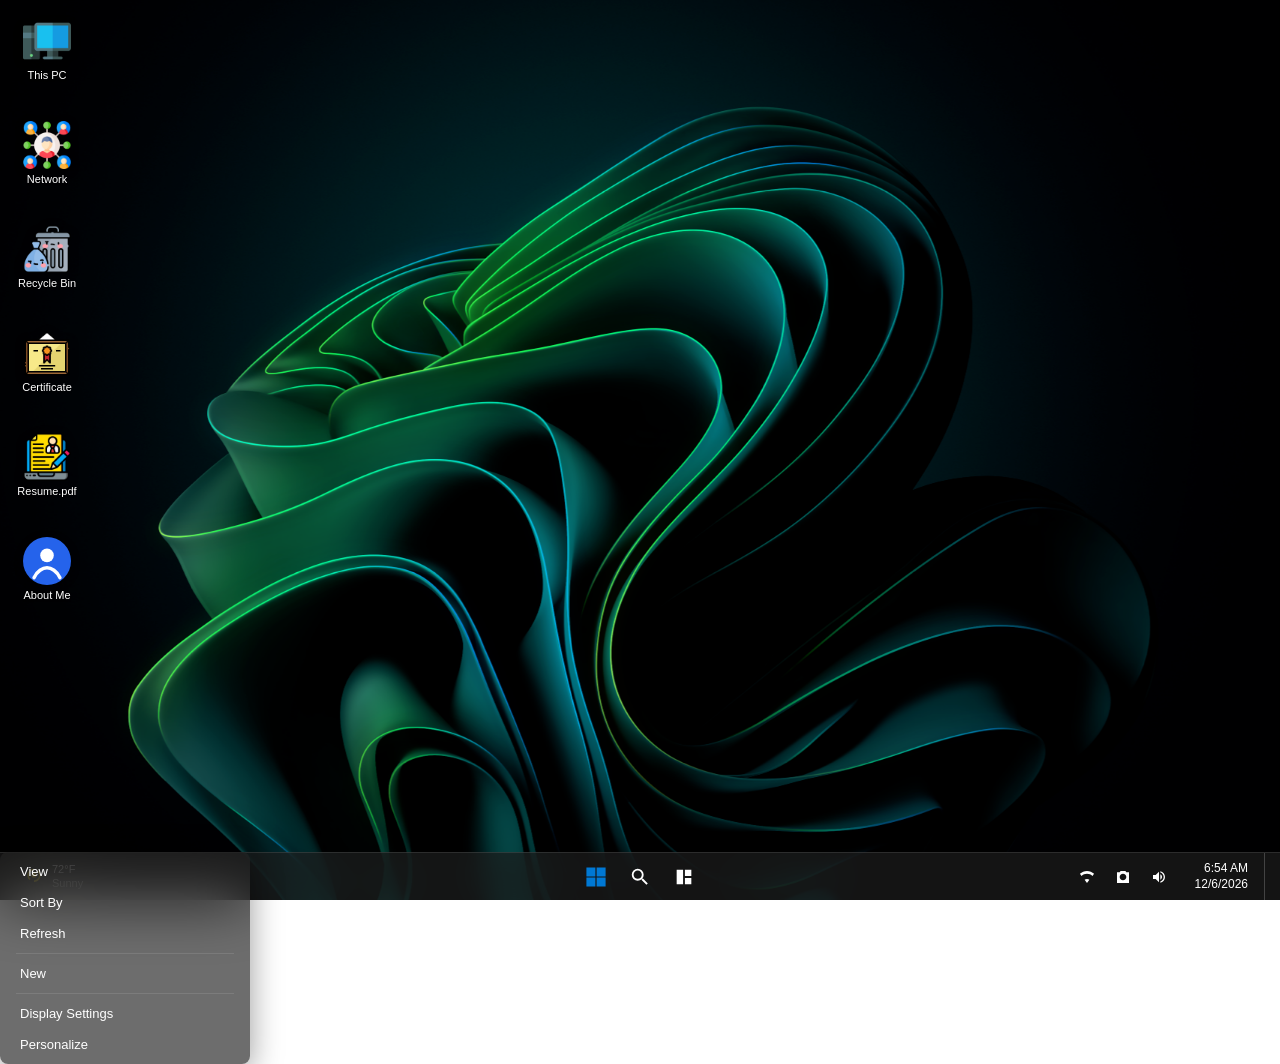
==== commit 7a74ccaf: "15th" ====
--- a/index.html
+++ b/index.html
@@ -8,17 +8,63 @@
     <meta name="author" content="Pinaki Das">
     <meta name="keywords" content="Pinaki Das, AI Engineer, Python Developer, Generative AI, RAG, LLM, Portfolio">
     <meta name="robots" content="index, follow">
+    <!-- SEO: canonical + Open Graph. UPDATE the URLs below to the real
+         deployment URL (GitHub Pages guess used as placeholder). -->
+    <link rel="canonical" href="https://daspinaki2005.github.io/">
     <meta property="og:type" content="website">
+    <meta property="og:site_name" content="Pinaki Das — Portfolio">
     <meta property="og:title" content="Pinaki Das — Aspiring AI Engineer | Python Developer | Generative AI Developer">
     <meta property="og:description" content="Aspiring AI Engineer building intelligent applications with Python, LLMs, Prompt Engineering and RAG. Explore the interactive portfolio.">
-    <meta property="og:url" content="https://github.com/DASPINAKI2005">
-    <meta name="twitter:card" content="summary">
+    <meta property="og:url" content="https://daspinaki2005.github.io/">
+    <meta property="og:image" content="https://daspinaki2005.github.io/assets/wallpapers/wallpaper1.png">
+    <meta property="og:image:width" content="1920">
+    <meta property="og:image:height" content="1080">
+    <meta name="twitter:card" content="summary_large_image">
     <meta name="twitter:title" content="Pinaki Das — Aspiring AI Engineer | Python Developer">
     <meta name="twitter:description" content="Interactive AI engineer portfolio: projects, skills, certifications and contact details in a Windows 11 desktop simulation.">
+    <meta name="twitter:image" content="https://daspinaki2005.github.io/assets/wallpapers/wallpaper1.png">
     <link rel="icon" type="image/png" href="assets/icons/this-pc.png">
+    <link rel="manifest" href="site.webmanifest">
+    <meta name="theme-color" content="#0078d4">
     <link rel="stylesheet" href="style.css">
+    <script type="application/ld+json">
+    {
+        "@context": "https://schema.org",
+        "@type": "Person",
+        "name": "Pinaki Das",
+        "jobTitle": "Aspiring AI Engineer",
+        "description": "Aspiring AI Engineer and Computer Science undergraduate specializing in Python, LLMs, Prompt Engineering and Retrieval-Augmented Generation (RAG).",
+        "url": "https://daspinaki2005.github.io/",
+        "email": "mailto:daspinaki2005@gmail.com",
+        "address": {
+            "@type": "PostalAddress",
+            "addressLocality": "Kolkata",
+            "addressRegion": "West Bengal",
+            "addressCountry": "IN"
+        },
+        "sameAs": [
+            "https://github.com/DASPINAKI2005",
+            "https://linkedin.com/in/pinaki-das-9a2860281",
+            "https://instagram.com/daspinaki2005"
+        ],
+        "knowsAbout": ["Python", "JavaScript", "SQL", "FastAPI", "Flask", "PostgreSQL", "Prompt Engineering", "RAG", "LLMs", "Generative AI"]
+    }
+    </script>
 </head>
     <body>
+    <noscript>
+        <div style="max-width:640px;margin:48px auto;padding:0 20px;font-family:system-ui,sans-serif;color:#1f1f23;line-height:1.6;">
+            <h1 style="font-size:28px;margin-bottom:8px;">Pinaki Das</h1>
+            <p style="font-size:16px;">Aspiring AI Engineer &bull; Python Developer &bull; Generative AI Developer</p>
+            <p>This interactive portfolio (Windows 11 / Android simulation) requires JavaScript. Meanwhile, find me here:</p>
+            <ul style="font-size:15px;">
+                <li>Email: <a href="mailto:daspinaki2005@gmail.com">daspinaki2005@gmail.com</a></li>
+                <li>GitHub: <a href="https://github.com/DASPINAKI2005">github.com/DASPINAKI2005</a></li>
+                <li>LinkedIn: <a href="https://linkedin.com/in/pinaki-das-9a2860281">linkedin.com/in/pinaki-das-9a2860281</a></li>
+                <li>Resume: <a href="assets/resume/Pinaki_Das_CV.pdf">Download PDF</a></li>
+            </ul>
+        </div>
+    </noscript>
     <!-- ============================================================
          WELCOME OVERLAY (new section)
          Premium glassmorphism welcome screen. Fullscreen, fixed, and
@@ -31,7 +77,9 @@
     <div id="welcome-overlay" role="presentation" aria-hidden="true">
         <div class="welcome-card">
             <div class="welcome-card__glow"></div>
+            <div class="welcome-badge" aria-hidden="true">P</div>
             <h1 class="welcome-title" id="welcome-title"></h1>
+            <p class="welcome-role">Aspiring AI Engineer · Python · LLMs · RAG</p>
             <p class="welcome-subtitle">Designed &amp; Developed by Pinaki Das</p>
         </div>
     </div>
@@ -127,19 +175,6 @@
     <!-- Widgets Panel -->
     <div id="widgets-panel" class="acrylic-panel hidden" hidden>
         <div class="widgets-title">Widgets</div>
-        <div class="widget-card">
-            <div class="widget-card-head">
-                <span>Weather</span>
-                <span class="widget-card-temp">72°F</span>
-            </div>
-            <div class="widget-card-sub">Sunny</div>
-        </div>
-        <div class="widget-card">
-            <div class="widget-card-head">
-                <span>Welcome</span>
-            </div>
-            <div class="widget-card-sub">Pinaki Das · Aspiring AI Engineer</div>
-        </div>
     </div>
 
     <!-- Taskbar -->
--- a/style.css
+++ b/style.css
@@ -625,12 +625,13 @@
     right: 12px;
     bottom: calc(var(--taskbar-height) + 12px);
     width: 320px;
-    height: 420px;
+    max-height: min(560px, calc(100vh - var(--taskbar-height) - 40px));
+    overflow-y: auto;
     border-radius: 8px;
-    padding: 24px;
-    display: flex;
-    flex-direction: column;
-    gap: 16px;
+    padding: 20px;
+    display: flex;
+    flex-direction: column;
+    gap: 12px;
     z-index: 9999;
     opacity: 0;
     pointer-events: none;
@@ -653,7 +654,34 @@
     background: var(--mica-bg);
     border: 1px solid var(--border-color);
     border-radius: 8px;
-    padding: 16px;
+    padding: 14px;
+}
+
+.widget-card--profile {
+    display: flex;
+    align-items: center;
+    gap: 12px;
+    background: linear-gradient(135deg, rgba(37, 99, 235, 0.18), rgba(139, 92, 246, 0.12));
+}
+
+.widget-avatar {
+    width: 44px;
+    height: 44px;
+    flex-shrink: 0;
+    border-radius: 50%;
+    display: flex;
+    align-items: center;
+    justify-content: center;
+    font-size: 20px;
+    font-weight: 700;
+    color: #fff;
+    background: linear-gradient(135deg, #60c8ff, #2563eb);
+    box-shadow: 0 4px 12px rgba(37, 99, 235, 0.4);
+}
+
+.widget-card-body {
+    min-width: 0;
+    flex: 1;
 }
 
 .widget-card-head {
@@ -664,16 +692,51 @@
     font-weight: 600;
 }
 
-.widget-card-temp {
-    font-size: 22px;
+.widget-card-sub {
+    margin-top: 6px;
+    font-size: 12px;
+    color: var(--text-secondary);
+}
+
+.widget-card-chips {
+    display: flex;
+    flex-wrap: wrap;
+    gap: 6px;
+}
+
+.widget-chip {
+    display: inline-flex;
+    align-items: center;
+    font-size: 11px;
+    font-weight: 600;
+    padding: 3px 10px;
+    border-radius: 999px;
+    color: var(--accent);
+    background: color-mix(in srgb, var(--accent) 12%, transparent);
+    border: 1px solid color-mix(in srgb, var(--accent) 30%, transparent);
+}
+
+.widget-project-tag {
+    overflow: hidden;
+    text-overflow: ellipsis;
+    white-space: nowrap;
+}
+
+.widget-link {
+    display: inline-block;
+    margin-top: 8px;
+    padding: 0;
+    border: 0;
+    background: none;
+    font: inherit;
+    font-size: 12px;
     font-weight: 600;
     color: var(--accent);
-}
-
-.widget-card-sub {
-    margin-top: 6px;
-    font-size: 12px;
-    color: var(--text-secondary);
+    cursor: pointer;
+}
+
+.widget-link:hover {
+    text-decoration: underline;
 }
 
 /* Context Menu */
@@ -1105,6 +1168,221 @@
 .explorer-item-sub {
     font-size: 11px;
     color: var(--text-secondary);
+}
+
+/* Rich Projects experience (cards + detail page) */
+.explorer-main--projects {
+    display: flex;
+    flex-direction: column;
+    flex-wrap: nowrap;
+    gap: 12px;
+}
+
+.explorer-item--project {
+    width: 100%;
+    flex-direction: row;
+    align-items: center;
+    gap: 16px;
+    text-align: left;
+    padding: 14px 16px;
+    border: 1px solid var(--border-color);
+    border-radius: 12px;
+    background: rgba(255, 255, 255, 0.04);
+    transition: background 0.15s ease, transform 0.15s ease, border-color 0.15s ease;
+    cursor: pointer;
+}
+.explorer-item--project:hover {
+    background: var(--hover-bg);
+    border-color: rgba(255, 255, 255, 0.22);
+    transform: translateY(-1px);
+}
+
+.pj-card-thumb {
+    width: 56px;
+    height: 56px;
+    border-radius: 12px;
+    flex-shrink: 0;
+    background: linear-gradient(135deg, var(--pj-a, #60a5fa), var(--pj-b, #818cf8));
+    display: flex;
+    align-items: center;
+    justify-content: center;
+    box-shadow: 0 6px 16px rgba(0, 0, 0, 0.3);
+}
+
+.pj-card-body {
+    flex-grow: 1;
+    min-width: 0;
+    display: flex;
+    flex-direction: column;
+    gap: 4px;
+}
+
+.pj-card-chips {
+    display: flex;
+    flex-wrap: wrap;
+    gap: 6px;
+}
+
+.pj-mini-chip {
+    font-size: 10px;
+    line-height: 1;
+    padding: 4px 8px;
+    border-radius: 999px;
+    color: var(--text-primary);
+    background: rgba(255, 255, 255, 0.12);
+    border: 1px solid rgba(255, 255, 255, 0.14);
+}
+
+.pj-card-open {
+    font-size: 12px;
+    color: var(--accent);
+    flex-shrink: 0;
+    opacity: 0;
+    transform: translateX(4px);
+    transition: opacity 0.15s ease, transform 0.15s ease;
+}
+.explorer-item--project:hover .pj-card-open {
+    opacity: 1;
+    transform: translateX(0);
+}
+
+/* Project detail page */
+.pj-page {
+    display: flex;
+    flex-direction: column;
+    height: 100%;
+    overflow-y: auto;
+    background: rgba(0, 0, 0, 0.15);
+}
+
+.pj-hero {
+    position: relative;
+    padding: 28px 32px;
+    color: #fff;
+    background: linear-gradient(135deg, var(--pj-a, #60a5fa), var(--pj-b, #818cf8));
+    overflow: hidden;
+}
+.pj-hero::after {
+    content: "";
+    position: absolute;
+    top: -60%;
+    right: -10%;
+    width: 55%;
+    height: 220%;
+    background: radial-gradient(closest-side, rgba(255, 255, 255, 0.18), transparent);
+    pointer-events: none;
+}
+.pj-hero__inner {
+    position: relative;
+    display: flex;
+    flex-direction: column;
+    gap: 10px;
+}
+.pj-eyebrow {
+    font-size: 11px;
+    text-transform: uppercase;
+    letter-spacing: 0.12em;
+    opacity: 0.85;
+}
+.pj-title {
+    margin: 0;
+    font-size: 26px;
+    font-weight: 600;
+    line-height: 1.2;
+    text-shadow: 0 2px 12px rgba(0, 0, 0, 0.25);
+}
+.pj-tag {
+    margin: 0;
+    max-width: 640px;
+    font-size: 14px;
+    line-height: 1.5;
+    opacity: 0.92;
+}
+.pj-actions {
+    display: flex;
+    gap: 10px;
+    margin-top: 6px;
+}
+.pj-btn {
+    font-family: inherit;
+    font-size: 13px;
+    font-weight: 600;
+    padding: 8px 18px;
+    border-radius: 8px;
+    border: none;
+    cursor: pointer;
+    color: #111;
+    background: #fff;
+    box-shadow: 0 4px 14px rgba(0, 0, 0, 0.25);
+    transition: transform 0.12s ease, box-shadow 0.12s ease;
+}
+.pj-btn:hover {
+    transform: translateY(-1px);
+    box-shadow: 0 6px 18px rgba(0, 0, 0, 0.3);
+}
+
+.pj-body {
+    padding: 24px 32px 32px;
+    display: flex;
+    flex-direction: column;
+    gap: 24px;
+}
+.pj-sec h3 {
+    margin: 0 0 10px;
+    font-size: 12px;
+    font-weight: 600;
+    text-transform: uppercase;
+    letter-spacing: 0.1em;
+    color: var(--text-secondary);
+}
+.pj-sec p {
+    margin: 0;
+    font-size: 14px;
+    line-height: 1.65;
+    color: var(--text-primary);
+}
+.pj-chips {
+    display: flex;
+    flex-wrap: wrap;
+    gap: 8px;
+}
+.pj-chip {
+    font-size: 12px;
+    padding: 6px 12px;
+    border-radius: 999px;
+    background: var(--hover-bg);
+    border: 1px solid var(--border-color);
+    color: var(--text-primary);
+}
+.pj-points {
+    margin: 0;
+    padding-left: 20px;
+    display: flex;
+    flex-direction: column;
+    gap: 8px;
+}
+.pj-points li {
+    font-size: 14px;
+    line-height: 1.5;
+    color: var(--text-primary);
+}
+.pj-points li::marker {
+    color: var(--accent);
+}
+
+@media (prefers-reduced-motion: reduce) {
+    .explorer-item--project,
+    .pj-card-open,
+    .pj-btn {
+        transition: none;
+    }
+    .explorer-item--project:hover {
+        transform: none;
+    }
+    .explorer-item--project:hover .pj-card-open {
+        opacity: 1;
+        transform: none;
+    }
 }
 
 /* PDF Viewer Specific */
@@ -1382,6 +1660,25 @@
 
 #welcome-overlay.is-visible .welcome-card { transform: scale(1); }
 
+.welcome-badge {
+    position: relative;
+    width: clamp(56px, 12vw, 76px);
+    height: clamp(56px, 12vw, 76px);
+    margin: 0 auto 18px;
+    border-radius: 50%;
+    display: flex;
+    align-items: center;
+    justify-content: center;
+    font-size: clamp(26px, 6vw, 34px);
+    font-weight: 700;
+    color: #fff;
+    background: linear-gradient(135deg, #60c8ff, #2563eb);
+    box-shadow:
+        0 0 0 4px rgba(96, 205, 255, 0.18),
+        0 12px 30px rgba(37, 99, 235, 0.5),
+        0 0 44px rgba(96, 205, 255, 0.35);
+}
+
 .welcome-card__glow {
     position: absolute;
     top: -40%;
@@ -1405,9 +1702,19 @@
     text-shadow: 0 0 28px rgba(96, 205, 255, 0.5);
 }
 
+.welcome-role {
+    position: relative;
+    margin: 10px 0 0;
+    font-size: clamp(11px, 2.8vw, 13px);
+    font-weight: 600;
+    letter-spacing: 0.12em;
+    text-transform: uppercase;
+    color: var(--accent);
+}
+
 .welcome-subtitle {
     position: relative;
-    margin: 14px 0 0;
+    margin: 10px 0 0;
     font-size: clamp(12px, 3vw, 15px);
     font-weight: 400;
     letter-spacing: 0.05em;
@@ -2393,6 +2700,227 @@
     background: #1E86E8;
 }
 
+/* --- About Me app --- */
+.app-about {
+    height: 100%;
+    display: flex;
+    flex-direction: column;
+    background: var(--acrylic-solid);
+}
+.about-page {
+    display: flex;
+    flex-grow: 1;
+    overflow: hidden;
+}
+.about-rail {
+    flex: 0 0 300px;
+    padding: 24px 20px;
+    border-right: 1px solid var(--border-color);
+    background: rgba(0, 0, 0, 0.22);
+    display: flex;
+    flex-direction: column;
+    align-items: flex-start;
+    gap: 6px;
+    overflow-y: auto;
+}
+.about-avatar {
+    width: 88px;
+    height: 88px;
+    border-radius: 50%;
+    display: flex;
+    align-items: center;
+    justify-content: center;
+    font-size: 38px;
+    font-weight: 700;
+    color: #fff;
+    background: linear-gradient(135deg, #60c8ff, #2563eb);
+    box-shadow: 0 8px 20px rgba(37, 99, 235, 0.4);
+    margin-bottom: 6px;
+}
+.about-name {
+    font-size: 22px;
+    font-weight: 600;
+    margin: 0;
+}
+.about-headline {
+    font-size: 13px;
+    font-weight: 600;
+    color: var(--accent);
+    margin: 0;
+}
+.about-tagline {
+    font-size: 12px;
+    color: var(--text-secondary);
+    margin: 0 0 6px;
+    line-height: 1.5;
+}
+.about-contacts {
+    display: flex;
+    flex-direction: column;
+    gap: 2px;
+    width: 100%;
+    margin-top: 8px;
+}
+.about-contact {
+    display: flex;
+    align-items: baseline;
+    justify-content: space-between;
+    gap: 10px;
+    padding: 7px 10px;
+    border-radius: 6px;
+    font-size: 12px;
+    color: var(--text-primary);
+    text-decoration: none;
+}
+.about-contact:hover {
+    background: var(--hover-bg);
+}
+.about-contact__label {
+    flex: 0 0 auto;
+    color: var(--text-secondary);
+}
+.about-contact__value {
+    overflow: hidden;
+    text-overflow: ellipsis;
+    white-space: nowrap;
+    text-align: right;
+    color: var(--text-primary);
+}
+.about-cta {
+    margin-top: auto;
+    width: 100%;
+    padding-top: 12px;
+}
+.about-btn {
+    display: block;
+    width: 100%;
+    text-align: center;
+    padding: 9px 16px;
+    border-radius: 6px;
+    background: var(--accent-dark);
+    color: #fff;
+    font-size: 13px;
+    font-weight: 600;
+    text-decoration: none;
+    transition: background 0.15s;
+}
+.about-btn:hover {
+    background: #1E86E8;
+}
+.about-main {
+    flex: 1;
+    overflow-y: auto;
+    padding: 22px 26px 32px;
+    display: flex;
+    flex-direction: column;
+    gap: 18px;
+}
+.about-sec h3 {
+    font-size: 14px;
+    font-weight: 600;
+    color: var(--text-secondary);
+    text-transform: uppercase;
+    letter-spacing: 0.06em;
+    margin: 0 0 10px;
+}
+.about-bio {
+    margin: 0;
+    font-size: 13px;
+    line-height: 1.7;
+    color: var(--text-primary);
+}
+.about-skills {
+    display: grid;
+    grid-template-columns: repeat(2, 1fr);
+    gap: 8px;
+}
+.about-skill {
+    display: flex;
+    align-items: center;
+    gap: 8px;
+    padding: 8px 10px;
+    border: 1px solid var(--border-color);
+    border-radius: 8px;
+    background: var(--mica-bg);
+    position: relative;
+    overflow: hidden;
+}
+.about-skill::before {
+    content: '';
+    position: absolute;
+    left: 0;
+    top: 0;
+    bottom: 0;
+    width: 3px;
+    background: var(--sk-g, var(--accent));
+}
+.about-skill__name {
+    font-size: 12px;
+    font-weight: 600;
+    color: var(--text-primary);
+}
+.about-skill__cat {
+    font-size: 11px;
+    color: var(--text-secondary);
+    margin-left: auto;
+}
+.about-skill__rate {
+    font-size: 11px;
+    font-weight: 600;
+    color: var(--accent);
+    font-variant-numeric: tabular-nums;
+}
+.about-sec--split {
+    display: grid;
+    grid-template-columns: 1fr 1fr;
+    gap: 24px;
+}
+.about-list {
+    list-style: none;
+    margin: 0;
+    padding: 0;
+    display: flex;
+    flex-direction: column;
+    gap: 10px;
+}
+.about-list-item {
+    display: flex;
+    flex-direction: column;
+    gap: 1px;
+    font-size: 12px;
+    color: var(--text-primary);
+    padding-left: 12px;
+    border-left: 2px solid color-mix(in srgb, var(--accent) 40%, transparent);
+}
+.about-list-item span {
+    color: var(--text-secondary);
+}
+
+@media (max-width: 760px) {
+    .about-page {
+        flex-direction: column;
+        overflow-y: auto;
+    }
+    .about-rail {
+        flex: 0 0 auto;
+        width: auto;
+        border-right: none;
+        border-bottom: 1px solid var(--border-color);
+        align-items: center;
+        text-align: center;
+    }
+    .about-contacts,
+    .about-cta {
+        width: 100%;
+    }
+    .about-sec--split {
+        grid-template-columns: 1fr;
+    }
+    .about-skills {
+        grid-template-columns: 1fr;
+    }
+}
+
 @media (prefers-reduced-motion: reduce) {
     #lock-screen,
     #lock-screen.shake {
--- a/mobile/css/gate.css
+++ b/mobile/css/gate.css
@@ -54,3 +54,12 @@
         display: none !important;
     }
 }
+
+@media (max-width: 560px) {
+    /* Small phones: the Android screen covers the whole viewport, so the
+       desktop wallpaper behind it is invisible. Skip loading it. */
+    body {
+        background-image: none;
+        background-color: #000;
+    }
+}
--- a/mobile/css/base.css
+++ b/mobile/css/base.css
@@ -14,7 +14,7 @@
     --android-bg: #0b0b0d;
     --android-surface: #16161a;
     --android-text: #e9eaec;
-    --android-text-dim: rgba(235, 238, 245, 0.72);
+    --android-text-dim: rgba(235, 238, 245, 0.82);
     --android-divider: rgba(255, 255, 255, 0.08);
     --android-ripple-color: rgba(255, 255, 255, 0.65);
 
@@ -36,6 +36,20 @@
     -webkit-user-select: none;
 }
 
+/* Software keyboard open: shrink to the visual viewport height so the
+   navbar and focused input stay above the keyboard. */
+#android-root.android-kb-open {
+    height: var(--android-vp-h, 100vh);
+}
+
+/* Landscape / short viewports: slim the chrome so apps keep breathing room. */
+@media (max-height: 520px) and (orientation: landscape) {
+    #android-root {
+        --android-statusbar-h: 24px;
+        --android-navbar-h: 42px;
+    }
+}
+
 /* The phone screen fills the frame; content is layered inside. */
 .android-screen {
     position: absolute;
@@ -605,3 +619,37 @@
     opacity: 0;
     transform: translate(-50%, 18px);
 }
+
+/* ------------------------------------------------------------
+   Accessibility
+   ------------------------------------------------------------ */
+
+/* Minimum touch-target size (48px) for interactive controls. */
+#android-root .android-nav-btn,
+#android-root .android-app__topbtn,
+#android-root .android-shade__edit,
+#android-root .whatsapp__ico,
+#android-root .whatsapp__send,
+#android-root .insta__viewer-btn,
+#android-root .insta__viewer-close,
+#android-root .android-shade__media-clear,
+#android-root .android-recents__close,
+#android-root .insta__story-ring,
+#android-root .google__chip,
+#android-root .store__chip {
+    min-width: 48px;
+    min-height: 48px;
+}
+
+/* Meaningful text should be selectable (contacts, bio, mail, chats). */
+#android-root .android-list__sub,
+#android-root .contacts__hero p,
+#android-root .gmail__detail-body,
+#android-root .gmail__snippet,
+#android-root .whatsapp__bubble,
+#android-root .google__about p,
+#android-root .chrome__page,
+#android-root .android-folder__foot {
+    user-select: text;
+    -webkit-user-select: text;
+}
--- a/mobile/css/app.css
+++ b/mobile/css/app.css
@@ -45,6 +45,38 @@
 
 .android-app.is-closing {
     pointer-events: none;
+}
+
+/* App launch splash (colored screen + icon pop). */
+.android-splash {
+    position: absolute;
+    inset: 0;
+    z-index: 40;
+    display: flex;
+    align-items: center;
+    justify-content: center;
+    transition: opacity 0.24s var(--android-ease), transform 0.24s var(--android-ease);
+}
+
+.android-splash__icon {
+    display: flex;
+    align-items: center;
+    justify-content: center;
+    width: 78px;
+    height: 78px;
+    border-radius: 22px;
+    background: rgba(255, 255, 255, 0.16);
+    animation: android-splash-pop 0.4s var(--android-spring) both;
+}
+
+.android-splash__icon svg {
+    width: 44px;
+    height: 44px;
+}
+
+.android-splash.is-done {
+    opacity: 0;
+    transform: scale(1.06);
 }
 
 .android-app__topbar {
@@ -186,17 +218,33 @@
 .android-list__sub {
     display: block;
     font-size: 13px;
-    color: rgba(17, 17, 20, 0.6);
+    color: rgba(17, 17, 20, 0.78);
 }
 
 .android-app--dark .android-list__sub {
-    color: rgba(233, 234, 236, 0.6);
+    color: rgba(233, 234, 236, 0.8);
 }
 
 .android-list__meta {
     font-size: 12px;
-    color: rgba(17, 17, 20, 0.55);
-    flex: 0 0 auto;
+    color: rgba(17, 17, 20, 0.72);
+    flex: 0 0 auto;
+}
+
+.android-list__item > .android-list__meta.android-list__meta--btn,
+button.android-list__meta {
+    border: none;
+    background: transparent;
+    padding: 6px 10px;
+    margin-right: 4px;
+    border-radius: 14px;
+    font: inherit;
+    font-size: 12px;
+    color: #1a73e8;
+}
+
+button.android-list__meta:active {
+    background: rgba(26, 115, 232, 0.12);
 }
 
 .android-btn {
@@ -534,7 +582,7 @@
 
 .youtube__player-meta {
     font-size: 12px;
-    color: rgba(255, 255, 255, 0.65);
+    color: rgba(255, 255, 255, 0.82);
 }
 
 .youtube__controls {
@@ -556,6 +604,13 @@
     border-radius: 2px;
 }
 
+.youtube__watch {
+    align-self: flex-start;
+    margin-top: 8px;
+    color: #111;
+    background: rgba(255, 255, 255, 0.92);
+}
+
 /* ============================================================
    Contacts
    ============================================================ */
@@ -662,7 +717,7 @@
 
 .whatsapp__time time {
     font-size: 11px;
-    color: rgba(17, 17, 20, 0.55);
+    color: rgba(17, 17, 20, 0.72);
 }
 
 .whatsapp__badge {
@@ -687,6 +742,37 @@
     background: linear-gradient(rgba(239, 234, 226, 0.92), rgba(239, 234, 226, 0.92)), repeating-linear-gradient(45deg, #dfd8cf 0 2px, transparent 2px 12px);
 }
 
+.whatsapp__thread-head {
+    flex: 0 0 auto;
+    height: 52px;
+    display: flex;
+    align-items: center;
+    gap: 6px;
+    padding: 0 8px;
+    background: #f0f2f5;
+    border-bottom: 1px solid rgba(0, 0, 0, 0.08);
+}
+
+.whatsapp__thread-who {
+    flex: 1;
+    min-width: 0;
+    display: flex;
+    flex-direction: column;
+}
+
+.whatsapp__thread-who strong {
+    font-size: 16px;
+    font-weight: 600;
+    white-space: nowrap;
+    overflow: hidden;
+    text-overflow: ellipsis;
+}
+
+.whatsapp__thread-who span {
+    font-size: 11px;
+    color: rgba(17, 17, 20, 0.72);
+}
+
 .whatsapp__msgs {
     flex: 1;
     overflow-y: auto;
@@ -716,7 +802,7 @@
 
 .whatsapp__bubble time {
     font-size: 10px;
-    color: rgba(0, 0, 0, 0.45);
+    color: rgba(0, 0, 0, 0.62);
     margin-left: 8px;
 }
 
@@ -1044,7 +1130,7 @@
 
 .gmail__snippet {
     font-size: 13px;
-    color: #5f6368;
+    color: #3c4043;
     white-space: nowrap;
     overflow: hidden;
     text-overflow: ellipsis;
@@ -1059,6 +1145,21 @@
     overflow-y: auto;
 }
 
+.gmail__detail-bar {
+    display: flex;
+    align-items: center;
+    gap: 6px;
+    margin: -8px -16px 12px;
+    padding: 4px 8px;
+    border-bottom: 1px solid #eee;
+}
+
+.gmail__detail-bar-title {
+    flex: 1;
+    font-size: 15px;
+    font-weight: 600;
+}
+
 .gmail__detail-head {
     display: flex;
     align-items: center;
@@ -1073,7 +1174,7 @@
 
 .gmail__detail-head div span {
     font-size: 12px;
-    color: #5f6368;
+    color: #3c4043;
 }
 
 .gmail__detail-subject {
@@ -1431,6 +1532,66 @@
     flex: 1;
     background: var(--g);
     background-size: cover;
+    position: relative;
+}
+
+.insta__viewer-placeholder,
+.insta__art {
+    position: absolute;
+    inset: 0;
+    display: flex;
+    flex-direction: column;
+    align-items: center;
+    justify-content: center;
+    gap: 8px;
+    text-align: center;
+    color: #fff;
+    padding: 24px;
+    background: rgba(0, 0, 0, 0.35);
+}
+
+.insta__viewer-placeholder strong,
+.insta__art strong {
+    font-size: 16px;
+}
+
+.insta__viewer-placeholder span,
+.insta__art-label {
+    font-size: 12px;
+    color: rgba(255, 255, 255, 0.8);
+}
+
+.insta__art-glyph {
+    display: flex;
+    align-items: center;
+    justify-content: center;
+    width: 88px;
+    height: 88px;
+    border-radius: 50%;
+    margin-bottom: 4px;
+    font-size: 30px;
+    background: rgba(255, 255, 255, 0.16);
+    border: 1px solid rgba(255, 255, 255, 0.35);
+    box-shadow: 0 8px 24px rgba(0, 0, 0, 0.25);
+}
+
+.insta__art-label {
+    text-transform: uppercase;
+    letter-spacing: 0.14em;
+    font-size: 10px;
+    color: rgba(255, 255, 255, 0.7);
+}
+
+.insta__viewer-bar {
+    display: flex;
+    justify-content: center;
+    padding: 12px 16px 20px;
+    background: #000;
+}
+
+.insta__viewer-bar .android-btn {
+    color: #111;
+    background: #fff;
 }
 
 .insta__viewer-close {
@@ -1761,6 +1922,53 @@
     list-style: none;
 }
 
+.drive__folder {
+    position: absolute;
+    inset: 0;
+    z-index: 7;
+    background: #fff;
+    display: flex;
+    flex-direction: column;
+    transform: translateY(100%);
+    transition: transform 0.3s var(--android-ease);
+}
+
+.drive__folder.is-open {
+    transform: none;
+}
+
+.drive__folder-bar {
+    display: flex;
+    align-items: center;
+    gap: 6px;
+    padding: 6px 8px;
+    border-bottom: 1px solid #eee;
+}
+
+.drive__folder-title {
+    flex: 1;
+    font-size: 16px;
+    font-weight: 600;
+    white-space: nowrap;
+    overflow: hidden;
+    text-overflow: ellipsis;
+}
+
+.drive__folder-list {
+    flex: 1;
+    overflow-y: auto;
+    -webkit-overflow-scrolling: touch;
+}
+
+.drive__file-ico--link {
+    background: #e8f0fe;
+    color: #1a73e8;
+}
+
+.drive__file-ico--link svg {
+    fill: currentColor;
+}
+
 .drive__file {
     display: flex;
     align-items: center;
@@ -1827,7 +2035,7 @@
 
 .drive__file-body span {
     font-size: 12px;
-    color: #5f6368;
+    color: #3c4043;
 }
 
 .drive__preview {
--- a/mobile/css/animations.css
+++ b/mobile/css/animations.css
@@ -61,6 +61,17 @@
     }
 }
 
+@keyframes android-splash-pop {
+    0% {
+        transform: scale(0.6);
+        opacity: 0;
+    }
+    100% {
+        transform: scale(1);
+        opacity: 1;
+    }
+}
+
 @media (prefers-reduced-motion: reduce) {
     #android-root *,
     #android-root *::before,
--- a/mobile/css/lock.css
+++ b/mobile/css/lock.css
@@ -182,3 +182,30 @@
         animation: none;
     }
 }
+
+/* Compact layout for landscape / short viewports. */
+@media (max-height: 520px) and (orientation: landscape) {
+    .android-aod__time {
+        font-size: 44px;
+    }
+    .android-lock__time {
+        font-size: 44px;
+    }
+    .android-lock__pin {
+        padding: calc(var(--android-statusbar-h) + 14px) 0 12px;
+    }
+    .android-lock__auth {
+        gap: 8px;
+    }
+    .android-lock__dots {
+        min-height: 10px;
+    }
+    .android-lock__keypad {
+        grid-template-columns: repeat(3, 56px);
+        gap: 8px;
+    }
+    .android-lock__key {
+        height: 48px;
+        font-size: 20px;
+    }
+}
